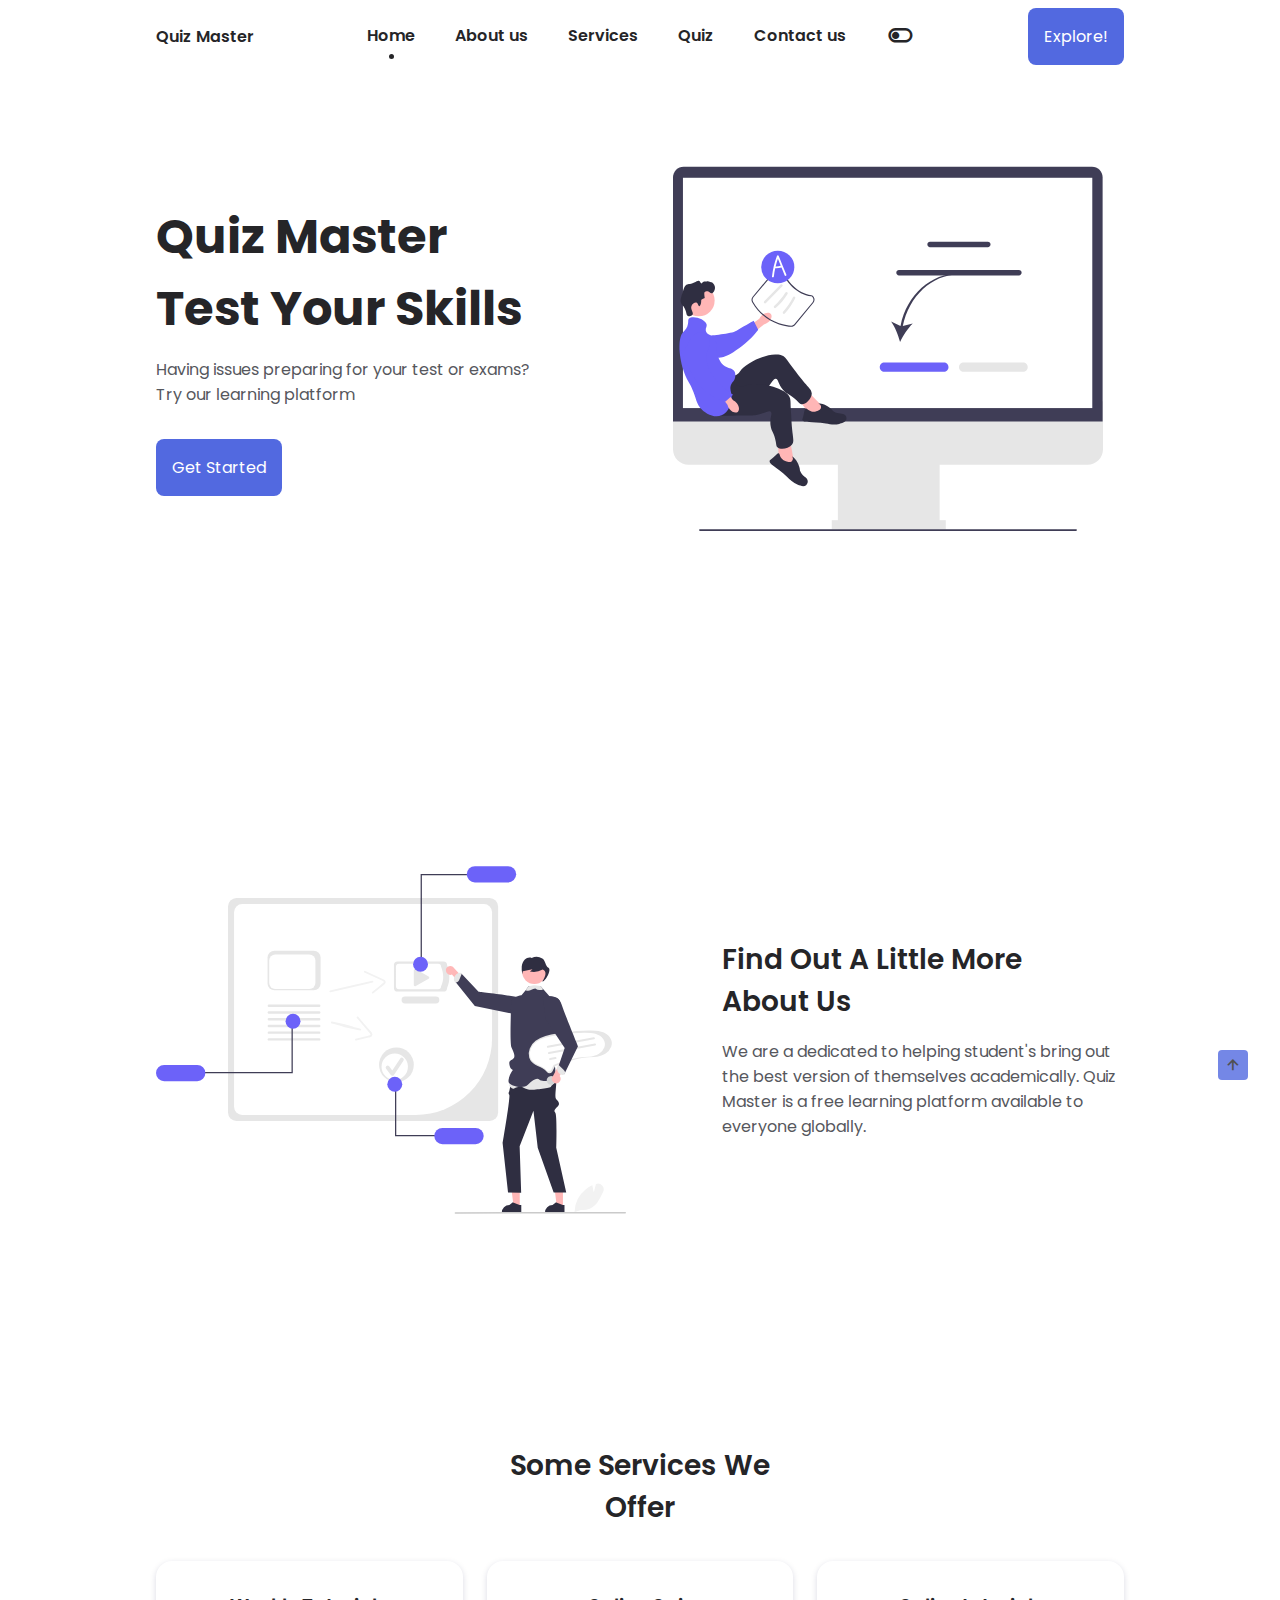
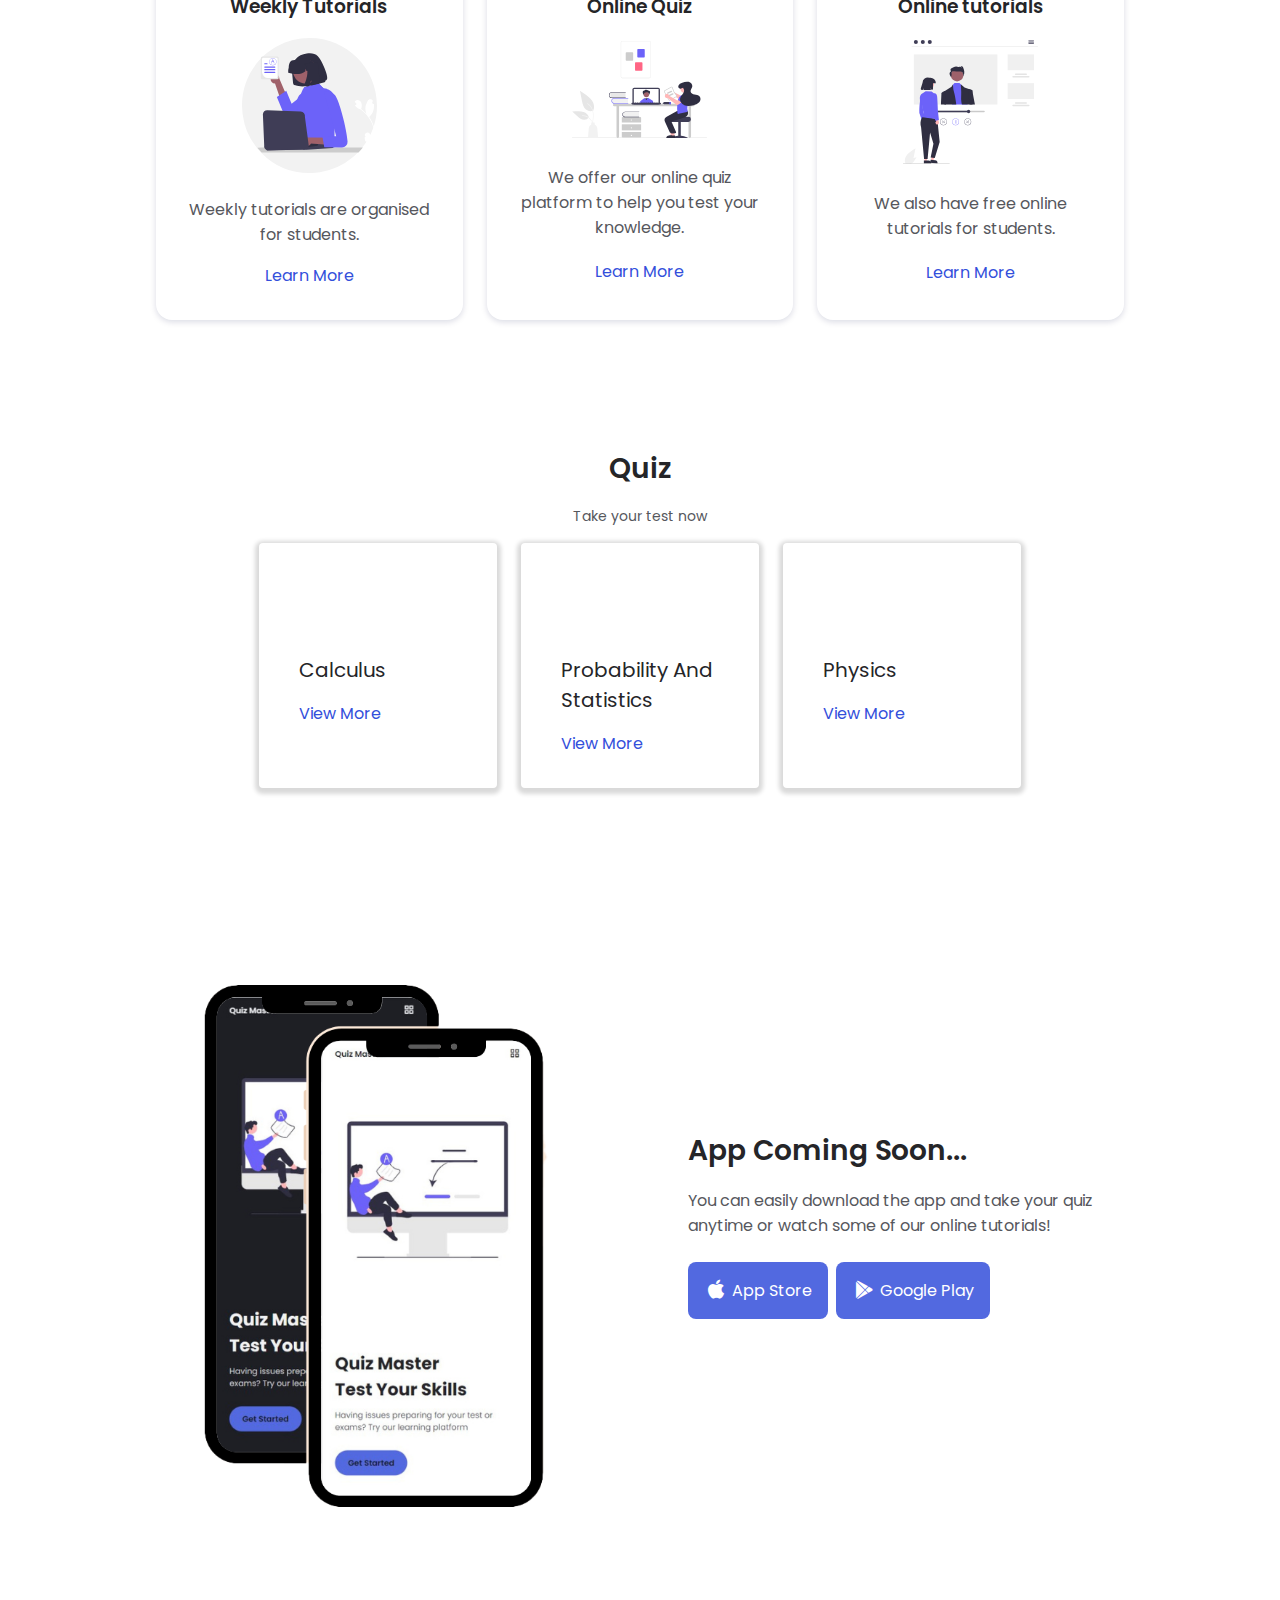
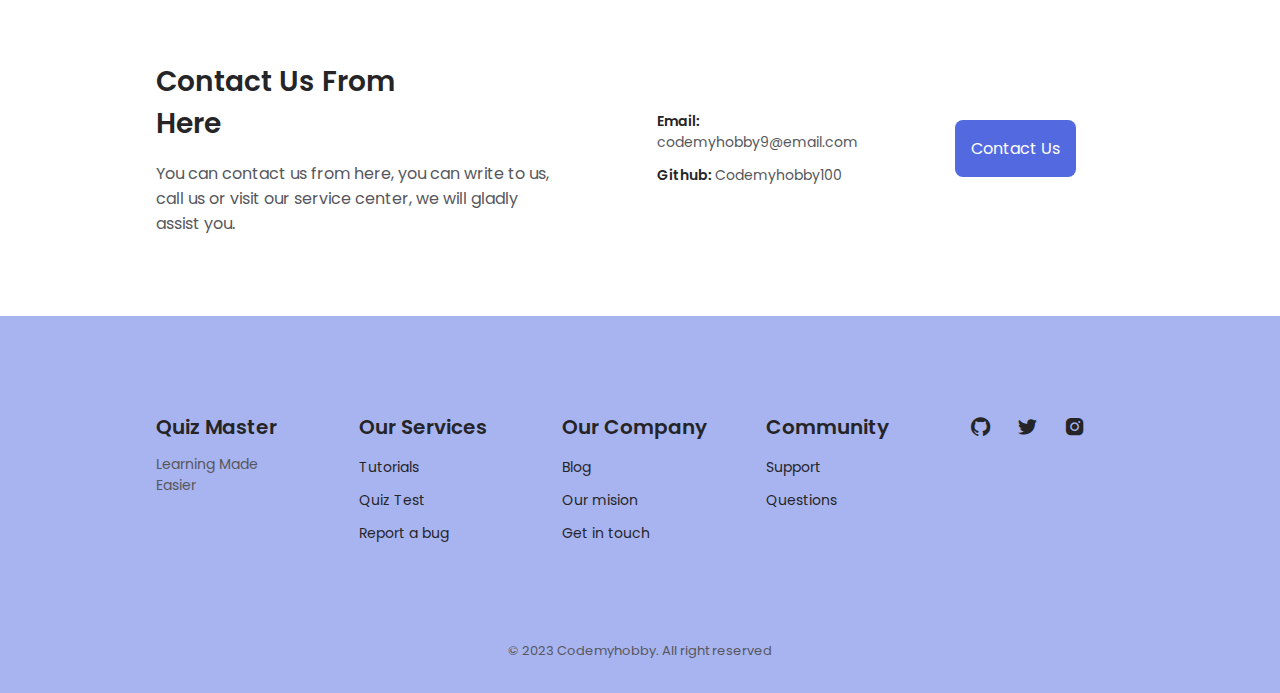
==== index.html @ e608d9fa "first commit" ====
<!DOCTYPE html>
    <html lang="en">
    <head>
        <meta charset="UTF-8">
        <meta name="viewport" content="width=device-width, initial-scale=1.0">

        <!--==================== UNICONS ====================-->
        <link rel="stylesheet" href="https://unicons.iconscout.com/release/v4.0.0/css/line.css">

        <!--=============== BOXICONS ===============-->
        <link rel="stylesheet" href="https://cdn.jsdelivr.net/npm/boxicons@latest/css/boxicons.min.css">

        <!--=============== CSS ===============-->
        <link rel="stylesheet" href="assets/css/styles.css">

        <title>Online Quiz App</title>
    </head>
    <body>
        <!--=============== HEADER ===============-->
        <header class="header" id="header">
            <nav class="nav container">
                <a href="#" class="nav__logo">Quiz Master</a>

                <div class="nav__menu" id="nav-menu">
                    <ul class="nav__list">
                        <li class="nav__item">
                            <a href="#home" class="nav__link active-link">Home</a>
                        </li>
                        <li class="nav__item">
                            <a href="#about" class="nav__link">About us</a>
                        </li>
                        <li class="nav__item">
                            <a href="#services" class="nav__link">Services</a>
                        </li>
                        <li class="nav__item">
                            <a href="#quiz" class="nav__link">Quiz</a>
                        </li>
                        <li class="nav__item">
                            <a href="#contact" class="nav__link">Contact us</a>
                        </li>

                        <i class='bx bx-toggle-left change-theme' id="theme-button"></i>
                    </ul>
                </div>

                <div class="nav__toggle" id="nav-toggle">
                    <i class='bx bx-grid-alt'></i>
                </div>

                <a href="#services" class="button button__header">Explore!</a>
            </nav>
        </header>

        <main class="main">
            <!--=============== HOME ===============-->
            <section class="home section" id="home">
                <div class="home__container container grid"> 
                    <svg class="svg__img svg__color home__img" xmlns="http://www.w3.org/2000/svg" width="596.91213" height="505.57464" viewBox="0 0 596.91213 505.57464" xmlns:xlink="http://www.w3.org/1999/xlink"><g><path d="M575.42701,413.69586H21.48512c-11.84669,0-21.48512-9.63791-21.48512-21.48512v-66.67087H596.91213v66.67087c0,11.84721-9.63791,21.48512-21.48512,21.48512Z" fill="#e6e6e6"/><rect x="228.88706" y="402.54358" width="141.262" height="100.90143" fill="#e6e6e6"/><rect x="220.3901" y="490.69956" width="158.25592" height="12.74544" fill="#e6e6e6"/><path d="M596.38107,353.68606H0V14.74418C0,6.6144,6.6144,0,14.74418,0H581.63689c8.12978,0,14.74418,6.6144,14.74418,14.74418V353.68606Z" fill="#3f3d56"/><rect x="13.8077" y="15.40073" width="568.23436" height="319.69821" fill="#fff"/></g><g><path id="uuid-25324785-d0f2-4f1c-ad19-f4bb5410ff47-145" d="M123.85295,205.94936c4.34915-3.59367,9.72872-4.26258,12.0153-1.49438,2.28658,2.7682,.6142,7.92447-3.73698,11.51883-1.71842,1.45964-3.76141,2.48653-5.95805,2.99474l-18.6198,14.99379-6.8499-8.8877,19.08307-13.83763c.91372-2.06202,2.30808-3.87516,4.06637-5.28765Z" fill="#ffb6b6"/><path d="M16.2326,239.77936c-.00944-.66307-.00322-6.44713,4.27885-10.10294,4.91893-4.1995,11.85979-2.49972,14.29424-1.90355,5.62362,1.37718,6.08483,3.78959,11.36601,6.2683,9.8805,4.63743-2.4994,2.26379,3.3798,.77675,2.03505-.51473,31.31216-2.54515,38.59979-7.03056,14.17354-8.72353,23.83086-14.01349,23.83086-14.01349l6.31321,12.62642s-9.1289,12.69357-21.97706,22.09716c-13.17929,9.64592-19.76894,14.46893-29.78342,16.33239-.8624,.16048-22.07229,3.78187-39.15515-8.98085-3.89654-2.91112-11.03588-8.24498-11.14714-16.06965Z" fill="#6c62f9"/><circle cx="35.81649" cy="185.67486" r="21.99265" fill="#ffb6b6"/><g><polygon points="208.05472 333.43009 185.4053 310.24577 173.7135 322.44168 190.58814 344.67132 207.32613 346.58567 208.05472 333.43009" fill="#ffb6b6"/><path d="M78.72568,289.95422c1.32477,.11007,5.53464,.95349,9.55849-1.26037,2.74614-1.51087,4.15455-3.75738,4.63022-4.4718,5.90139-8.86325,28.55224-22.68449,48.88084-23.53504,4.60357-.1926,7.63375,.34082,10.38795,1.77648,3.90537,2.03574,5.46449,4.95183,10.4203,11.78292,2.71086,3.73663,5.7104,7.25691,8.45393,10.96962,16.06194,21.7362,22.15102,23.44259,21.52868,30.41109-.6905,7.73164-9.02898,15.06697-14.5711,14.22018-2.26965-.34678-3.14862-1.92498-6.18099-5.1199-8.89113-9.36767-12.56963-7.63699-18.89978-14.81212-7.39056-8.37709-6.42307-15.32303-10.27892-15.59132-3.57571-.24879-5.09524,5.67668-12.72906,13.54826-3.49306,3.60187-5.98049,5.25419-13.55853,10.51141-29.51063,20.4729-29.98163,21.91164-35.9372,23.54443-2.60568,.71437-21.09954,5.78468-27.68759-2.28408-10.30952-12.6267,14.04589-50.68156,25.98276-49.68978Z" fill="#2f2e41"/><path d="M201.13025,338.66919c1.66577-.74799,3.61352-1.62258,4.24018-3.63382,.42403-1.3609,.17985-3.03892-.69661-4.19845-1.01127-1.33788-2.50808-1.51421-2.44753-1.75092,.09221-.36043,3.6317-.21954,7.51717,1.15395,.73321,.25919,4.0549,1.47292,8.28021,4.7716,3.38533,2.64291,2.92976,3.17274,5.0526,4.69665,6.51637,4.67782,12.62816,.99108,16.15421,5.37796,1.36082,1.69307,1.94121,4.09684,1.36853,6.04048-1.15007,3.90324-6.74285,5.24648-9.7995,5.93997-7.3615,1.67019-12.93347,.30673-18.75163-.67366-19.78659-3.33419-30.90389-.29752-32.39188-4.8815-.28162-.86758,.1759-.7937,1.70153-7.16035,1.50577-6.2838,1.45637-8.0095,2.7388-8.5127,1.9304-.75745,3.22657,2.68803,8.08945,3.86718,4.30931,1.04492,7.86513-.55173,8.94448-1.03639Z" fill="#2f2e41"/></g><g><polygon points="167.78776 409.27485 162.06533 377.37247 145.54248 380.8986 147.02265 408.7683 159.79754 419.75133 167.78776 409.27485" fill="#ffb6b6"/><path d="M85.1876,300.67759c1.03437,.83499,4.04422,3.89687,8.61693,4.32456,3.1207,.29189,5.5476-.77612,6.34237-1.10016,9.86016-4.02006,36.36378-2.73717,53.66232,7.97432,3.91739,2.42571,6.12517,4.56865,7.59796,7.30318,2.08836,3.87748,1.74096,7.16592,2.00574,15.60118,.14485,4.61413,.65006,9.21134,.83536,13.82403,1.08478,27.00503,5.165,31.83623,.73697,37.25285-4.91296,6.00981-15.93171,7.39707-20.04204,3.58429-1.6833-1.56144-1.52438-3.36089-2.23945-7.70732-2.09668-12.74399-6.1123-13.37756-7.3211-22.86924-1.41128-11.08171,3.28968-16.28586,.2498-18.67306-2.81902-2.21375-7.40373,1.83601-18.14054,4.06268-4.91292,1.01889-7.89899,.98932-17.12157,1.08406-35.91491,.369-37.11255,1.29501-42.95736-.69821-2.55722-.87208-20.70715-7.06164-21.62754-17.43758-1.44026-16.23716,40.08188-34.04923,49.40214-26.52558Z" fill="#2f2e41"/><path d="M159.11615,409.72161c1.79837,.31647,3.90115,.68652,5.54907-.62579,1.11506-.88797,1.85529-2.41356,1.78117-3.86518-.08551-1.6749-1.22503-2.66132-1.042-2.82318,.2787-.24646,3.12834,1.85768,5.57211,5.17601,.46116,.62619,2.52813,3.49574,4.17204,8.59791,1.3171,4.08786,.64262,4.27045,1.54344,6.72347,2.76521,7.52985,9.89266,7.91126,10.3469,13.52119,.17529,2.16508-.69427,4.48-2.25957,5.76669-3.14344,2.58393-8.52547,.55484-11.44413-.58775-7.02916-2.75176-10.87405-7.00882-15.13778-11.08716-14.50016-13.86979-25.4044-17.59987-24.06156-22.22846,.25415-.87602,.59124-.55798,5.42874-4.96936,4.77454-4.35399,5.70271-5.80966,7.04642-5.50591,2.02264,.45724,1.1604,4.03605,4.52206,7.74243,2.97899,3.28446,6.81783,3.96004,7.98309,4.16509Z" fill="#2f2e41"/></g><path d="M38.81486,189.87923c.85618-3.06269-.2192-4.1788,.87688-5.55356,.00002-.00004,.44108-.55322,4.38439-2.04605h0c-1.16344-6.75042-.29231-7.89186-.29229-7.8919,1.00399-1.31553,3.0152-1.63355,4.38439-1.46146,2.89579,.36397,3.40837,2.98166,5.26127,2.92293,2.55961-.08114,5.62956-5.20482,4.67668-9.64566-.77729-3.62247-4.12881-6.31266-4.96897-5.84585-.83301,.46284-3.83172-1.5781-4.96897-1.16917-.77665,.27927-4.43236-.09227-5.26127,.29229-.90523,.41999-3.49763,3.03482-3.74548,2.70535-1.72237-2.28946-1.6857-3.0888-2.68496-3.58223-1.77067-.87434-3.69571,.74172-7.01502,2.33834-6.82959,3.28508-8.8294,1.32549-11.984,4.0921-1.59355,1.39756-2.44808,4.06851-4.0921,9.35336-2.29915,7.39081-3.44871,11.08621-2.33834,14.61463,1.13238,3.59835,2.79995,2.81517,5.26127,7.8919,2.73983,5.65125,1.79552,8.93605,4.38439,10.23024,2.00086,1.00026,5.21638,.36365,6.43044-1.46146,2.07861-3.12477-3.29393-7.35177-1.46146-12.27629,1.12484-3.02287,4.59478-5.31493,6.72273-4.67668,2.40606,.72167,2.58325,5.03573,4.0921,4.96897,1.29207-.05716,2.18914-3.2661,2.33834-3.7998Z" fill="#2f2e41"/><path d="M22.15418,210.9243c4.50049-5.04615,22.83197,.17676,24.55258,8.18419,.7077,3.29357-1.9049,4.68425-1.16917,8.47649,1.0761,5.54667,7.16909,5.16857,11.6917,10.81483,6.42075,8.016-.19392,15.85188,7.01502,29.22926,1.54044,2.85856,2.83881,5.26787,5.55356,7.59961,6.22959,5.35068,12.02717,3.51565,15.19922,8.47649,2.37209,3.70978,1.39747,8.28224,1.16917,9.35336-.93616,4.39206-3.47342,5.46222-5.26127,9.06107-2.97456,5.98761,.39336,10.38356,.58459,17.53756,.23927,8.95093-4.51735,21.35848-14.03005,25.42946-10.68707,4.57357-23.57658-3.00132-29.81385-10.52253-3.72182-4.488-4.8022-8.62788-6.43044-13.73775-7.27695-22.83729-11.38807-20.77183-16.95297-38.87492-6.3617-20.69512-7.61233-44.94052,0-52.61267,1.00898-1.01692,3.78571-3.36736,5.55356-7.59961,2.37887-5.69507,.32374-8.55598,2.33834-10.81483Z" fill="#6c62f9"/><g><path id="uuid-91308677-eda7-42a2-9f2e-a07e84038198-146" d="M88.65331,328.39105c3.48927,4.43334,4.03014,9.82729,1.20837,12.04743-2.82177,2.22013-7.93683,.42567-11.42675-4.00971-1.41838-1.75263-2.39643-3.81945-2.85228-6.02755l-14.54698-18.97093,7.51668-5.73344,14.91146,18.50331c2.03972,.96247,3.81921,2.39954,5.18951,4.1909Z" fill="#ffb6b6"/><path d="M35.37742,230.15543c.64719-.14454,6.31083-1.31867,10.76347,2.12736,5.11484,3.95855,4.86707,11.10022,4.78019,13.60509-.20073,5.78631-2.46827,6.73006-3.81723,12.40591-2.52378,10.61887,2.28253,20.4873,4.93792,25.93939,.91914,1.88721,3.87205,7.66186,9.7501,13.88094,11.43206,12.09534,21.6324,18.45987,21.6324,18.45987l-10.95803,9.74043s-17.45493-5.3202-29.2823-15.97929c-12.13217-10.9338-30.78935-49.61903-34.65703-59.04258-.33308-.81151,4.38498,12.38209,13.39349-6.94555,2.0548-4.40857,5.81969-12.48606,13.45703-14.19157Z" fill="#6c62f9"/></g></g><g><path d="M315.83751,221.08136l-13.08365-6.1978c5.36634,7.4891,9.99038,19.18539,12.46595,28.49257,4.19148-8.66968,10.94828-19.27767,17.63647-25.61422l-13.82798,3.55737c8.52074-41.7599,40.56942-71.73938,77.2696-71.73938l.51953-1.50838c-38.33429,0-72.27996,29.56391-80.97992,73.00984Z" fill="#3f3d56"/><path d="M376.05662,284.71011h-82.66786c-3.50634,0-6.35907-2.85273-6.35907-6.35907s2.85273-6.35907,6.35907-6.35907h82.66786c3.50634,0,6.35907,2.85273,6.35907,6.35907s-2.85273,6.35907-6.35907,6.35907Z" fill="#6c62f9"/><path d="M486.05662,284.71011h-82.66786c-3.50634,0-6.35907-2.85273-6.35907-6.35907s2.85273-6.35907,6.35907-6.35907h82.66786c3.50634,0,6.35907,2.85273,6.35907,6.35907s-2.85273,6.35907-6.35907,6.35907Z" fill="#e6e6e6"/></g><g><path d="M437.11815,111.71741h-80.3571c-2.02587,0-3.67427-1.64841-3.67427-3.67428s1.64841-3.67351,3.67427-3.67351h80.3571c2.02587,0,3.67351,1.64765,3.67351,3.67351s-1.64764,3.67427-3.67351,3.67427Z" fill="#3f3d56"/><path d="M480.23862,150.91545h-166.59803c-2.02587,0-3.67427-1.64842-3.67427-3.67428s1.64841-3.67351,3.67427-3.67351h166.59803c2.02587,0,3.67351,1.64765,3.67351,3.67352,0,2.02587-1.64764,3.67427-3.67351,3.67427Z" fill="#3f3d56"/></g><path d="M36.12104,504.38463c0,.66003,.53003,1.19,1.19006,1.19H559.60108c.65997,0,1.19-.52997,1.19-1.19,0-.65997-.53003-1.19-1.19-1.19H37.3111c-.66003,0-1.19006,.53003-1.19006,1.19Z" fill="#3f3d56"/><path d="M164.36892,222.29651c-.14159,0-.28281-.00519-.42513-.01408-8.36889-.53744-37.00488-4.58938-54.10034-34.14792-1.40884-2.43368-1.13122-5.52786,.69015-7.69839l31.66012-37.72172c1.29468-1.54264,3.2947-2.43146,5.3203-2.407,1.39994,.03336,4.71466,.38696,5.35848,2.94221,3.80323,15.09655,19.8631,32.84694,39.17726,35.19982,1.95777,.23796,3.52932,1.98446,4.2039,4.67166,.52632,2.09194,.04003,4.24838-1.33471,5.9163l-25.36242,30.79799c-1.28838,1.56414-3.17906,2.46111-5.18761,2.46111Zm-16.97648-80.47167c-1.54709,0-3.05193,.69311-4.03563,1.86511l-31.65975,37.72172c-1.41292,1.68349-1.62937,4.07937-.53967,5.96226,16.71851,28.90694,44.70512,32.8677,52.88424,33.39328,1.67015,.11194,3.27395-.59971,4.3429-1.89698l25.36279-30.79799c1.06488-1.29208,1.44146-2.96149,1.03411-4.58123-.39808-1.58564-1.37326-3.34696-2.91553-3.53525-19.95242-2.42998-36.53972-20.75265-40.46564-36.33549-.31802-1.26169-2.23242-1.75465-3.91776-1.79468-.03002-.00074-.06005-.00074-.09007-.00074Z" fill="#3f3d56"/><path d="M129.02956,189.37601l22.82552-23.27322c1.5603-1.59089-.88415-4.0393-2.44639-2.44641l-22.82552,23.27322c-1.5603,1.59089,.88415,4.0393,2.44639,2.44641h0Z" fill="#e6e6e6"/><path d="M142.80616,195.93278c6.29954-5.64633,11.77383-12.18399,16.25639-19.35766,1.18327-1.89361-1.80885-3.6323-2.9874-1.7462-4.33369,6.93544-9.62593,13.19938-15.71542,18.65747-1.66149,1.48921,.79191,3.92934,2.44639,2.44639h.00004Z" fill="#e6e6e6"/><path d="M155.22261,203.78396c5.73555-6.35342,10.61777-13.4443,14.46148-21.09311,.99713-1.98424-1.9864-3.73813-2.9874-1.7462-3.7137,7.39012-8.37772,14.25303-13.92048,20.39292-1.48868,1.64906,.9506,4.10334,2.44639,2.44639h0Z" fill="#e6e6e6"/><g><ellipse cx="145.44339" cy="139.35715" rx="23.01268" ry="22.52779" fill="#6c62f9"/><path d="M157.41747,150.04337c-3.53924-8.70173-7.07853-17.40341-10.61777-26.10509-.48882-1.20182-2.02009-1.2445-2.49716,0-3.49698,9.12301-5.78219,18.64254-6.8808,28.34862-.18709,1.65324,2.40401,1.63991,2.58962,0,.42992-3.79819,1.06816-7.56798,1.88753-11.29757,2.91638,.153,5.85674-.17418,8.67112-.9533,1.45013,3.56526,2.90026,7.13048,4.35034,10.69574,.61964,1.52347,3.12576,.8572,2.49711-.6884Zm-14.93138-11.61416c.87227-3.57038,1.91798-7.09834,3.13134-10.56966l3.969,9.75819c-2.32472,.61016-4.70218,.8816-7.10034,.81147Z" fill="#fff"/></g></svg>
                    <div class="home__data">
                        <h1 class="home__title">Quiz Master <br> Test Your Skills</h1>
                        <p class="home__description">Having issues preparing for your test or exams? Try our learning platform</p>

                        <a href="#" class="button">Get Started</a>

                    </div>   
                </div>
            </section>

            <!--=============== ABOUT ===============-->
            <section class="about section container" id="about">
                <div class="about__container grid">
                    <div class="about__data">
                        <h2 class="section__title-center">Find Out A Little More <br> About Us</h2>
                        <p class="about__description">We are a dedicated to helping student's bring out the best version of themselves academically. Quiz Master is a free learning platform available to everyone globally.
                        </p>
                    </div>
                    <svg class="svg__img svg__color about__img" xmlns="http://www.w3.org/2000/svg" data-name="Layer 1" width="751.95058" height="555.86821" viewBox="0 0 751.95058 555.86821" xmlns:xlink="http://www.w3.org/1999/xlink"><path d="M757.76513,579.76307H352.82952a13.62481,13.62481,0,0,1-13.609-13.609V236.43114a13.62483,13.62483,0,0,1,13.609-13.609H757.76513a13.62481,13.62481,0,0,1,13.609,13.609V566.15406A13.62483,13.62483,0,0,1,757.76513,579.76307Z" transform="translate(-224.02471 -172.06589)" fill="#e6e6e6"/><path d="M362.0111,232.50875a13.12416,13.12416,0,0,0-13.10889,13.10938V556.975a13.12394,13.12394,0,0,0,13.10889,13.1084H639.1737a122.66,122.66,0,0,0,122.521-122.521V245.61814a13.1241,13.1241,0,0,0-13.10888-13.10937Z" transform="translate(-224.02471 -172.06589)" fill="#fff"/><path d="M683.92467,372.53977H610.5003a5.78241,5.78241,0,0,1-5.776-5.776V330.219a5.78241,5.78241,0,0,1,5.776-5.776h73.42437a5.78242,5.78242,0,0,1,5.776,5.776c4.54336,12.93234,5.18859,25.22055,0,36.5448A5.78241,5.78241,0,0,1,683.92467,372.53977Z" transform="translate(-224.02471 -172.06589)" fill="#e6e6e6"/><path d="M675.22623,369.00789H612.84469a4.91275,4.91275,0,0,1-4.9073-4.90731V333.05205a4.91273,4.91273,0,0,1,4.9073-4.9073h62.38154a4.91275,4.91275,0,0,1,4.90731,4.90729c4.21,11.05759,4.8873,21.521,0,31.04855A4.91276,4.91276,0,0,1,675.22623,369.00789Z" transform="translate(-224.02471 -172.06589)" fill="#fff"/><path d="M671.86211,391.683H622.40032a5.48765,5.48765,0,0,1-.02045-10.97528h49.48224a5.48765,5.48765,0,0,1,0,10.97528Z" transform="translate(-224.02471 -172.06589)" fill="#e6e6e6"/><path d="M638.606,336.5284a2.15329,2.15329,0,0,0-2.14577,2.14883v23.26065a2.14511,2.14511,0,0,0,3.20785,1.86378l20.53095-11.70658a2.14445,2.14445,0,0,0-.01025-3.73323l-20.52993-11.55507A2.142,2.142,0,0,0,638.606,336.5284Z" transform="translate(-224.02471 -172.06589)" fill="#e6e6e6"/><path d="M938.139,683.43018a9.16759,9.16759,0,0,0-9.78931-3.129l-.3844.11414-3.44726,13.4588c-.51648-2.00592-1.62152-6.53418-2.31818-10.96643l-.06006-.36639-.34228.15014a46.74993,46.74993,0,0,0-10.08362,6.07782A48.36117,48.36117,0,0,0,893.63061,725.188l-.006.25824-.006.16217.45643-.16217,9.79534-3.50129a29.24072,29.24072,0,0,0,23.5785-8.79242c3.95776-4.174,6.67236-9.54309,9.29681-14.738.76874-1.51343,1.55548-3.075,2.36023-4.57642A9.31906,9.31906,0,0,0,938.139,683.43018Z" transform="translate(-224.02471 -172.06589)" fill="#f2f2f2"/><path d="M687.99486,340.212a7.09755,7.09755,0,0,0,9.51667,5.28009l29.275,34.05588,3.7063-12.572-29.0235-31.15741a7.136,7.136,0,0,0-13.47449,4.39343Z" transform="translate(-224.02471 -172.06589)" fill="#ffb8b8"/><polygon points="581.955 545.239 572.267 545.239 567.658 507.87 581.957 507.87 581.955 545.239" fill="#ffb6b6"/><path d="M805.72118,714.14063l-10.344-4.20746-.2962-.12152-5.71119,4.329a12.16122,12.16122,0,0,0-12.15918,12.15918v.3949h31.23713V714.14063Z" transform="translate(-224.02471 -172.06589)" fill="#2f2e41"/><polygon points="651.067 545.239 641.379 545.239 636.77 507.87 651.069 507.87 651.067 545.239" fill="#ffb6b6"/><path d="M874.83324,714.14063l-10.344-4.20746-.2962-.12152-5.71119,4.329a12.16122,12.16122,0,0,0-12.15918,12.15918v.3949h31.23713V714.14063Z" transform="translate(-224.02471 -172.06589)" fill="#2f2e41"/><path d="M852.22649,494.15522s12.15161,12.64194,12.15161,23.02936-3.0379,24.65,0,27.7716,6.83527,6.919,2.27845,11.47583-6.83527,6.83527-3.79737,9.87317,1.51892,56.201,1.51892,56.201L880.327,693.89661H860.23388l-25.47522-71.3905-6.83527-59.23889-22.10547,56.96045,2.44068,74.28155-21.00592-.61273-8.69507-78.98517s12.911-75.134,10.63263-77.05957,0-5.81268,0-5.81268l6.0758-28.77026Z" transform="translate(-224.02471 -172.06589)" fill="#2f2e41"/><path d="M828.435,404.52228s4.1319-16.28152-14.90375-20.94961-73.44934-10.66538-73.44934-10.66538l-27.499-29.17993-9.318,13.53205,30.82721,38.30816,73.04273,15.00327Z" transform="translate(-224.02471 -172.06589)" fill="#3f3d56"/><path d="M707.79375,356.262a12.88929,12.88929,0,0,0,1.97852-3.66544l3.9436-9.69036-1.02374-.04267a10.23022,10.23022,0,0,0-12.09515,9.31562,6.66064,6.66064,0,0,0,.64428,3.621,3.94653,3.94653,0,0,0,2.89112,2.12015A4.36353,4.36353,0,0,0,707.79375,356.262Z" transform="translate(-224.02471 -172.06589)" fill="#e6e6e6"/><path d="M791.388,507.149l-2.27844,16.5163s4.55682,4.89374,6.83527,4.282,10.63263-4.17267,10.63263-4.17267,9.87316,5.39612,15.18945,6.00782,33.41681-3.0586,34.17627-4.89374,9.58679-9.01886,9.58679-9.01886l-3.511-20.95523Z" transform="translate(-224.02471 -172.06589)" fill="#e6e6e6"/><path d="M865.38341,449.36912s-1.929,15.92614-.41009,17.39193c1.519,1.45816-1.51892,10.6858-4.55682,16.76157s2.27844,6.83527,2.27844,11.39209,2.27838,21.26523,2.27838,21.26523-23.54364,1.51892-27.341-2.27844-9.87317-.75946-18.22736,7.59472-26.498,1.51892-30.29541-2.27844,2.95435-17.46786,5.23279-20.11841-2.19489.4177-4.47333-7.98205,2.19489-7.59473,5.99225-11.39209,0-10.63263-3.0379-17.46787-.75946-57.71991-.75946-69.87149,16.70837-13.6705,16.70837-13.6705l6.615-8.31625,4.86066-6.11374,9.52374-.37973.25061-.0076,9.2124-.37213,4.47333,5.21,9.87317,11.49841,11.39209,2.27841c9.11371,3.03791,6.83526,22.02472,6.83526,22.02472Z" transform="translate(-224.02471 -172.06589)" fill="#3f3d56"/><circle cx="605.27713" cy="169.02274" r="19.52246" fill="#ffb6b6"/><path d="M851.93755,334.52131c-5.36963-3.29306-4.68152-11.90341-9.85528-14.91013a18.42448,18.42448,0,0,0-17.03235-.71533c-3.644-1.559-8.00983-.31485-10.92505,2.50037s-4.49341,6.96829-4.95856,11.145a41.70474,41.70474,0,0,0,.89374,12.52578q.43423-2.47467.86865-4.94937l15.39032-3.36368q-2.04373,1.83613-4.0874,3.67228a27.9555,27.9555,0,0,0,20.43665-3.196c6.69982,3.00354,5.48553,9.749-.39588,18.701C844.55108,359.72855,858.05578,338.27351,851.93755,334.52131Z" transform="translate(-224.02471 -172.06589)" fill="#2f2e41"/><path d="M843.70812,368.73591a1.54231,1.54231,0,0,1-.13672.09872,10.2272,10.2272,0,0,1-5.32391,1.443,9.41438,9.41438,0,0,1-6.78211-2.12656c-.99493-.94174-4.95178,1.04806-7.54913,2.14932a11.45963,11.45963,0,0,1-8.52893.09873l4.86066-6.11374,8.01074-1.77616h2l8.97607,1.0167Z" transform="translate(-224.02471 -172.06589)" fill="#e6e6e6"/><path d="M974.79082,727.62678l-271.75.30731a1.19069,1.19069,0,1,1-.01239-2.38135h.01239l271.75-.30731a1.19069,1.19069,0,0,1,0,2.38135Z" transform="translate(-224.02471 -172.06589)" fill="#cacaca"/><polygon points="425.383 155.694 423.383 155.694 423.383 12.651 502.04 12.651 502.04 14.651 425.383 14.651 425.383 155.694" fill="#3f3d56"/><path d="M787.2373,172.06589h-53a13,13,0,1,0,0,26h53a13,13,0,0,0,0-26Z" transform="translate(-224.02471 -172.06589)" fill="#6c62f9"/><circle cx="423.22266" cy="156.83443" r="11.9459" fill="#6c62f9"/><path d="M503.29653,373.78815,555.70269,361.661l15.04248-3.481c1.88165-.43542,1.1-3.33228-.78247-2.89667l-52.40619,12.12717-15.04251,3.481c-1.88162.43542-1.1,3.33227.78247,2.89666Z" transform="translate(-224.02471 -172.06589)" fill="#f2f2f2"/><path d="M557.41277,342.20582l28.05487,12.90539a9.28858,9.28858,0,0,1,2.65485,1.43723c.77435.75848.21069,1.488-.42139,2.14868a63.26333,63.26333,0,0,1-5.97143,4.92874l-11.9524,9.71732c-1.50042,1.21985.61683,3.34839,2.10315,2.14l10.41016-8.46347,5.20508-4.23172c1.47467-1.19891,3.26971-2.42236,3.8623-4.33227,1.24506-4.01252-3.66839-5.60794-6.39892-6.864l-12.21747-5.62008L558.94042,339.623c-1.73962-.80023-3.28052,1.77649-1.52765,2.5828Z" transform="translate(-224.02471 -172.06589)" fill="#f2f2f2"/><path d="M944.56573,440.44939c-4.998-3.38851-11.06985-4.64753-17.00483-5.07487a182.41012,182.41012,0,0,0-20.25175.02384q-10.50974.41631-20.97673,1.521-10.45221,1.1062-20.81651,2.89876a153.8285,153.8285,0,0,0-18.33117,4.01243,49.19474,49.19474,0,0,0-15.85191,7.65491,28.07208,28.07208,0,0,0-9.31515,12.3249,22.89105,22.89105,0,0,0-.89946,14.45593,17.234,17.234,0,0,0,3.40751,6.33058,23.74387,23.74387,0,0,0,6.34844,5.02626c4.95806,2.83121,10.57553,4.53327,15.06,8.1579a21.28971,21.28971,0,0,1,3.21526,3.19683,5.83546,5.83546,0,0,0,2.58274,2.03174,5.27473,5.27473,0,0,0,5.66844-1.45932,19.189,19.189,0,0,0,2.23074-3.96636l2.36571-4.56409a6.38156,6.38156,0,0,1,.59142-1.141c.17725-.21138-.13962.00446-.0792-.05121.03327-.03062.10183-.02968.13984-.05413a3.42678,3.42678,0,0,1,.61079-.23414q3.28248-1.25142,6.59424-2.42453c8.14921-2.90438,16.39663-5.58147,24.77429-7.74963a119.87453,119.87453,0,0,1,13.09624-2.73988c5.7157-.81412,11.51805-.71959,17.25972-1.27609,6.18185-.59918,12.56047-1.85036,17.86173-5.25438a23.19286,23.19286,0,0,0,9.602-11.4928,16.08029,16.08029,0,0,0,.80092-7.11558C952.56041,448.05185,949.00964,443.46226,944.56573,440.44939Z" transform="translate(-224.02471 -172.06589)" fill="#e6e6e6"/><path d="M934.33661,443.50305c-4.51653-3.06211-10.00352-4.19985-15.3668-4.586a164.83909,164.83909,0,0,0-18.301.02155q-9.49737.3762-18.9561,1.37445-9.44539.99964-18.81132,2.61953a139.01,139.01,0,0,0-16.56538,3.62592A44.45594,44.45594,0,0,0,832.0111,453.476a25.368,25.368,0,0,0-8.41785,11.13769,20.68606,20.68606,0,0,0-.81282,13.06343,15.57387,15.57387,0,0,0,3.07928,5.72077,21.45667,21.45667,0,0,0,5.73691,4.5421c4.48046,2.55848,9.55682,4.09659,13.60934,7.37207a19.23888,19.23888,0,0,1,2.90554,2.8889,5.2734,5.2734,0,0,0,2.334,1.836,4.76662,4.76662,0,0,0,5.12242-1.31875,17.34068,17.34068,0,0,0,2.01585-3.58429l2.13783-4.12445a5.76654,5.76654,0,0,1,.53446-1.03111c.16017-.191-.12618.004-.07158-.04628.03006-.02767.092-.02682.12637-.04891a3.09664,3.09664,0,0,1,.552-.21159q2.96628-1.13087,5.959-2.191c7.36422-2.6246,14.8172-5.04381,22.38786-7.00312a108.32439,108.32439,0,0,1,11.83472-2.476c5.16512-.7357,10.40855-.65027,15.59714-1.15317,5.58637-.54146,11.35055-1.67212,16.14116-4.74824a20.95875,20.95875,0,0,0,8.67707-10.38573,14.53149,14.53149,0,0,0,.72377-6.43017C941.56119,450.37318,938.35245,446.22569,934.33661,443.50305Z" transform="translate(-224.02471 -172.06589)" fill="#fff"/><path d="M924.87679,449.03266,851.2757,462.60747a1.62841,1.62841,0,1,1-.60031-3.201l.0096-.00177,73.60108-13.5748a1.6284,1.6284,0,1,1,.59072,3.20278Z" transform="translate(-224.02471 -172.06589)" fill="#e6e6e6"/><path d="M926.68973,458.8622,853.08864,472.437a1.62841,1.62841,0,1,1-.60032-3.201l.00961-.00177,73.60108-13.5748a1.6284,1.6284,0,1,1,.59072,3.20278Z" transform="translate(-224.02471 -172.06589)" fill="#e6e6e6"/><path d="M863.47868,480.68443l-8.57714,1.58194a1.62841,1.62841,0,0,1-.59071-3.20278l8.57714-1.58195a1.62841,1.62841,0,0,1,.59071,3.20279Z" transform="translate(-224.02471 -172.06589)" fill="#e6e6e6"/><circle cx="856.0096" cy="514.74227" r="6.9213" transform="translate(-303.18954 -8.26639) rotate(-10.45006)" fill="#d1d3d4"/><path d="M476.36571,370.68839H413.4995a11.02078,11.02078,0,0,1-11.00781-11.00781V318.248a11.02079,11.02079,0,0,1,11.00781-11.00781h62.86621A11.02079,11.02079,0,0,1,487.37353,318.248v41.43262A11.02078,11.02078,0,0,1,476.36571,370.68839Z" transform="translate(-224.02471 -172.06589)" fill="#e6e6e6"/><path d="M469.45737,368.45623H414.7439a9.59156,9.59156,0,0,1-9.58027-9.58028V322.81651a9.59156,9.59156,0,0,1,9.58027-9.58028h54.71347a9.59157,9.59157,0,0,1,9.58028,9.58028V358.876A9.59157,9.59157,0,0,1,469.45737,368.45623Z" transform="translate(-224.02471 -172.06589)" fill="#fff"/><path d="M485.22051,408.01664H404.55483a1.88221,1.88221,0,0,1,0-3.76441h80.66568a1.88221,1.88221,0,0,1,0,3.76441Z" transform="translate(-224.02471 -172.06589)" fill="#e6e6e6"/><path d="M485.22051,397.26121H404.55483a1.88221,1.88221,0,0,1,0-3.76441h80.66568a1.88221,1.88221,0,0,1,0,3.76441Z" transform="translate(-224.02471 -172.06589)" fill="#e6e6e6"/><path d="M485.22051,418.77207H404.55483a1.8822,1.8822,0,1,1,0-3.7644h80.66568a1.8822,1.8822,0,1,1,0,3.7644Z" transform="translate(-224.02471 -172.06589)" fill="#e6e6e6"/><path d="M485.22051,429.52747H404.55483a1.8822,1.8822,0,1,1,0-3.7644h80.66568a1.8822,1.8822,0,1,1,0,3.7644Z" transform="translate(-224.02471 -172.06589)" fill="#e6e6e6"/><path d="M485.22051,440.2829H404.55483a1.8822,1.8822,0,1,1,0-3.7644h80.66568a1.8822,1.8822,0,1,1,0,3.7644Z" transform="translate(-224.02471 -172.06589)" fill="#e6e6e6"/><path d="M485.22051,451.03834H404.55483a1.88221,1.88221,0,0,1,0-3.76441h80.66568a1.88221,1.88221,0,0,1,0,3.76441Z" transform="translate(-224.02471 -172.06589)" fill="#e6e6e6"/><polygon points="216.83 254.306 218.83 254.306 218.83 331.349 74.173 331.349 74.173 329.349 216.83 329.349 216.83 254.306" fill="#3f3d56"/><path d="M237.02471,516.06593h53a13,13,0,0,0,0-26h-53a13,13,0,0,0,0,26Z" transform="translate(-224.02471 -172.06589)" fill="#6c62f9"/><circle cx="219.22267" cy="248.16557" r="11.94591" fill="#6c62f9"/><path d="M504.99245,423.551c17.53861,3.72754,13.07724,4.45508,30.61582,8.18259l15.10266,3.20984c1.88916.40152,2.40649-2.554.51648-2.95572-17.53864-3.72754-13.07721-4.45508-30.61585-8.18259l-15.10269-3.20981c-1.88916-.40152-2.40652,2.554-.51645,2.95569Z" transform="translate(-224.02471 -172.06589)" fill="#f2f2f2"/><path d="M545.38848,414.82871l19.96075,23.56253a9.28835,9.28835,0,0,1,1.79755,2.42542c.38074,1.01486-.4386,1.43741-1.29083,1.76864A63.25783,63.25783,0,0,1,558.36,444.525l-14.9411,3.74826c-1.87561.47052-.85767,3.29495,1.0003,2.82883l13.01325-3.26459,6.50659-1.63229c1.84344-.46247,3.98749-.81165,5.33246-2.29151,2.82568-3.109-.95142-6.6333-2.89417-8.9266L557.68481,424.726l-9.8194-11.59125c-1.23773-1.46106-3.724.22183-2.47693,1.694Z" transform="translate(-224.02471 -172.06589)" fill="#f2f2f2"/><circle cx="384.65252" cy="317.6947" r="27.78001" fill="#e6e6e6"/><circle cx="381.94477" cy="320.81375" r="21.11934" fill="#fff"/><path d="M602.18015,507.33826a3.08918,3.08918,0,0,1-2.47186-1.23633l-7.5788-10.10522a3.09006,3.09006,0,1,1,4.94232-3.71045l.00189.0025,4.95832,6.6106,12.7348-19.10193a3.0902,3.0902,0,1,1,5.14239,3.42828l-15.15759,22.73645a3.09135,3.09135,0,0,1-2.48547,1.37512C602.23746,507.33771,602.20884,507.33826,602.18015,507.33826Z" transform="translate(-224.02471 -172.06589)" fill="#e6e6e6"/><path d="M868.07543,518.37861a7.09761,7.09761,0,0,0,1.79376-10.73447l22.30573-38.978-13.08759.71116L859.42913,507.149a7.13606,7.13606,0,0,0,8.64636,11.22962Z" transform="translate(-224.02471 -172.06589)" fill="#ffb8b8"/><path d="M842.95141,381.75327s23.62439-7.59472,29.70013,10.63263,26.5008,67.59311,26.5008,67.59311l-21.944,44.8089-9.87316-10.63263,10.55194-31.13843-30.37891-45.56836Z" transform="translate(-224.02471 -172.06589)" fill="#3f3d56"/><path d="M877.96093,500.21183a12.89014,12.89014,0,0,0-2.67084-3.19632l-7.538-7.25491-.41913.935a10.23032,10.23032,0,0,0,4.16815,14.68674,6.661,6.661,0,0,0,3.60187.74393,3.9464,3.9464,0,0,0,3.04083-1.8992A4.36364,4.36364,0,0,0,877.96093,500.21183Z" transform="translate(-224.02471 -172.06589)" fill="#e6e6e6"/><polygon points="384.412 355.068 382.412 355.068 382.412 432.111 450.069 432.111 450.069 430.111 384.412 430.111 384.412 355.068" fill="#3f3d56"/><path d="M748.26657,603.82805a13.01245,13.01245,0,0,0-13-13h-53a13,13,0,0,0,0,26h53A13.01246,13.01246,0,0,0,748.26657,603.82805Z" transform="translate(-224.02471 -172.06589)" fill="#6c62f9"/><circle cx="382.01917" cy="348.92771" r="11.94589" fill="#6c62f9"/></svg>
                </div>
            </section>
            <!--=============== SERVICES ===============-->
            <section class="services section container" id="services">
                <h2 class="section__title">Some Services We <br> Offer</h2>
                <div class="services__container grid">
                    <div class="services__data">
                        <h3 class="services__subtitle">Weekly Tutorials</h3> 
                        <svg class="svg__color services__img" xmlns="http://www.w3.org/2000/svg" data-name="Layer 1" viewBox="0 0 676 676" xmlns:xlink="http://www.w3.org/1999/xlink"><path d="M938,450a337.45265,337.45265,0,0,1-17.85,108.68q-1.02008,3-2.09,5.98a338.39278,338.39278,0,0,1-53.77,96.05q-10.32,12.945-21.87,24.82-11.55,11.895-24.25,22.63a336.248,336.248,0,0,1-165.78,75.8h-.01q-11.7,1.815-23.63,2.83Q614.545,787.99,600,788A336.94,336.94,0,0,1,358.09,686.05q-3.315-3.39-6.53-6.88-8.01-8.685-15.41-17.91-4.155-5.19-8.11-10.54a336.714,336.714,0,0,1-40.24-70.98,332.25383,332.25383,0,0,1-11.7-32.84c-.24-.79-.47-1.57995-.7-2.37q-.75-2.55-1.45-5.13A338.38,338.38,0,0,1,262,450c0-186.67,151.33-338,338-338S938,263.33,938,450Z" transform="translate(-262 -112)" fill="#f2f2f2"/><path d="M405.34786,314.03191a22.02562,22.02562,0,0,0,22.026,25.603l53.95432,156.9927,34.42683-23.66L449.29637,315.7305a22.145,22.145,0,0,0-43.94851-1.69859Z" transform="translate(-262 -112)" fill="#a0616a"/><path d="M686.95533,367.15c-23.96,27.26-83.04,75.3-131.71,108.38-10.52,7.15-20.56,13.59-29.65,18.98-6.14,3.64-11.85,6.79-16.99,9.36a27.99469,27.99469,0,0,1-38.41-14.5l-33.7-81.53,11.66-7.73005,28.75-19.07,6.53-4.32,26.96,64.21,28.43-22.82,17.65-14.17,80.46-64.57,6.94-2.06,16.19,15.8,11.44995,11.18,10.77,1.87C683.89533,366.43994,685.45533,366.77,686.95533,367.15Z" transform="translate(-262 -112)" fill="#6c62f9"/><path d="M901.92,591.16222c1.67,2.12,3.4,4.23,5.13,6.35a335.12127,335.12127,0,0,1-20.06,35.52q-.825-.58492-1.65-1.17a2.12042,2.12042,0,0,1-.25-.16c-2.05-1.46-4.11005-2.9-6.16-4.36v-.01a70.003,70.003,0,0,1-2.81-17.7,5.288,5.288,0,0,0,1.23-9.86005c-.27-.47-.46-.81-.73-1.29.01-.12.03-.25.04-.37C878.23,585.62224,894.15,581.26225,901.92,591.16222Z" transform="translate(-262 -112)" fill="#fff"/><path d="M919.87,548.36223q1.8,4.95,3.28,10.01-1.02008,3-2.09,5.98-.405-1.575-.84-3.15a161.95685,161.95685,0,0,0-5.85-17.2q-2.79-6.915-6.18-13.54a170.35651,170.35651,0,0,0-51.96-60.5,45.35,45.35,0,0,1-23.43-13.78,34.85779,34.85779,0,0,1-5.57-8.26c.92-.13,1.84-.31,2.74-.5.28-.06.57-.13.85-.19l.11-.02a5.24141,5.24141,0,0,0,1.85-9.37994c-.51-.37006-1.03-.73-1.54-1.09-.78-.57-1.57-1.11-2.36-1.67a2.49231,2.49231,0,0,1-.24-.17c-.9-.64-1.8-1.26-2.69-1.91a15.19516,15.19516,0,0,1,3.49-5.96c5.59-5.77,15.57-5.63995,22.09-.94,6.53,4.7,9.81,12.93,10.23,20.95.37,6.87-1.11,13.67-3.06,20.3.49.36,1,.7,1.49,1.07a171.32688,171.32688,0,0,1,24.86,22.51c-4.35-10.32-5.93-23.78-4.8-33.05,1.29-10.56,6.42-20.59,10.62-30.58,5.03-12,22.19-12.16,27.03-.08.05.12006.1.23.14.35q-1.215,1.215-2.34,2.52a7.175,7.175,0,0,0,6.29,11.8l.15-.02a72.09554,72.09554,0,0,1,1.06,10.79,73.50777,73.50777,0,0,1-22.88,54.2c-.48.45-.95.89-1.44,1.32a170.65691,170.65691,0,0,1,12.45,20.67A172.4434,172.4434,0,0,1,919.87,548.36223Z" transform="translate(-262 -112)" fill="#fff"/><path d="M727.18537,454.54993l-3.02,207.41-243.96-7,38.96-86c-.28-2.76,17.1-22.13,17-25-.3-8.41,5.98-16.2,7-25,2.08-18.15-9.83-86.69-4.34-100.85a96.26746,96.26746,0,0,1,8.94-18.07995c3.12-4.72,6.32-7.9,9.38-9.05l9.02-21.02,8-12,62.77-18.59,6.94-2.06,16.19,15.8,11.44995,11.18,10.77,1.87c1.61.28,3.17.61,4.67.99a47.44209,47.44209,0,0,1,19.66,9.74C725.41535,392.85992,727.60536,422.9,727.18537,454.54993Z" transform="translate(-262 -112)" fill="#6c62f9"/><path d="M867.29,660.40221q-10.32,12.945-21.87,24.82l-26.38.02-141.87.16-25.54.03-16.98.02-25.26.02-19.43.02-35.89.04-21.17.03-44.58.04-21.28.03-58.97.06-37.04.04-9.94.01q-3.315-3.39-6.53-6.88-8.01-8.685-15.41-17.91l20.58-.02,14.02-.01,32.46-.04,62.64-.06,21.17-.02,8.56-.01h.03l6.72-.01,3.01-.01,7.71-.01h3.26l22.86-.02,49.31-.06,21.7-.02,20.78-.02,19.48-.02,27.95-.03,149.28-.15Z" transform="translate(-262 -112)" fill="#ccc"/><path id="bfd9c2c3-21db-4bc8-8976-94586a21de42-185" data-name="Path 9" d="M529.76568,348.972l-.05423.00519a10.92438,10.92438,0,0,1-11.88954-9.86522l-5.68685-60.69949a81.4729,81.4729,0,0,1,3.43327-32.25755,82.78683,82.78683,0,0,1,39.2298-47.5915,81.52038,81.52038,0,0,1,31.25114-9.55739c44.81954-4.27,61.19851,5.06459,88.88453,73.42136s5.69552,60.792,5.69552,60.792a10.9425,10.9425,0,0,1-.46267,4.3394,11.12143,11.12143,0,0,1-5.28534,6.39312,10.97834,10.97834,0,0,1-4.17872,1.27664C617.71622,348.697,564.251,362.87424,529.75665,348.9728Z" transform="translate(-262 -112)" fill="#2f2e41"/><path id="acce586e-6e96-4eff-b112-6c9d74172e69-186" data-name="Ellipse 1" d="M628.38742,246.52082A60.09533,60.09533,0,0,1,567.2748,339.1912a59.3953,59.3953,0,0,1-38.24149-25.1652,60.09533,60.09533,0,0,1,61.06736-92.64339,59.39528,59.39528,0,0,1,38.287,25.14046Z" transform="translate(-262 -112)" fill="#9e616a"/><path id="af1db401-16c9-4940-bbbf-8b9ef63e1952-187" data-name="Path 10" d="M493.34592,285.156a64.45,64.45,0,0,1,2.71593-25.51192c.60421-20.14719,6.44962-38.39572,31.02261-37.62977a64.479,64.479,0,0,1,24.55165-7.53375l12.14321-1.19912q.20457-.02036.40925-.0394A64.34091,64.34091,0,0,1,634.215,271.3438l.11391,1.21579-25.69113,2.51164-11.057-23.66179.54556,24.69437-13.269,1.30231-5.57605-11.93793.27223,12.45078c-19.7014,17.3515-49.57632,18.261-86.08219,8.454Z" transform="translate(-262 -112)" fill="#2f2e41"/><path id="a1e66597-148d-4736-b39c-00184f281162-188" data-name="Path 13" d="M575.525,342.75525a10.75,10.75,0,0,0,1.00164,5.83369,10.99444,10.99444,0,0,0,1.68713,2.56109,11.12123,11.12123,0,0,0,1.95644,1.744,10.906,10.906,0,0,0,7.29595,1.90363q.24116-.02487.48144-.05876t.47954-.079q.24171-.04313.4799-.09957t.47778-.12213l8.96651-2.51251,10.04915-28.01931,2.30348,24.58657,40.77284-11.35169-9.775-104.335-69.49455,6.84762,1.90583,1.83522a48.02908,48.02908,0,0,1,13.03169,22.51654,78.292,78.292,0,0,1,1.98341,26.56205,141.18475,141.18475,0,0,1-4.977,26.58842,208.08,208.08,0,0,1-7.85514,22.63256A10.97921,10.97921,0,0,0,575.525,342.75525Z" transform="translate(-262 -112)" fill="#2f2e41"/><path d="M584.79172,671.70909a8.06043,8.06043,0,0,1-3.45355-.78079l-192.51981,4.91161a8.07967,8.07967,0,0,1,1.15008-15.04471l125.95184-37.55507a8.07907,8.07907,0,0,1,4.016-.15366L714.7624,646.8327a8.07944,8.07944,0,0,1,.9262,15.53535l-128.25875,8.89657A8.09091,8.09091,0,0,1,584.79172,671.70909Z" transform="translate(-262 -112)" fill="#3f3d56"/><path d="M591.8725,658.30727a5.08458,5.08458,0,0,1-2.48316-.64626L433.0352,664.96557a5.06832,5.06832,0,0,1,1.2833-9.34574l56.60364-13.73834a5.08357,5.08357,0,0,1,2.67737.07847l145.35352-.17464a5.06856,5.06856,0,0,1,.034,9.68272l-45.60237,6.60842A5.05818,5.05818,0,0,1,591.8725,658.30727Z" transform="translate(-262 -112)" fill="#2f2e41"/><path d="M575.4148,649.97366a22.0256,22.0256,0,0,0,32.255-10.0137l165.49554,13-8-41-170.69748-1.62639a22.145,22.145,0,0,0-19.05307,39.64009Z" transform="translate(-262 -112)" fill="#a0616a"/><path d="M673.16535,382.96s25-20,55,16c20.23163,24.27795,59.25937,171.04436,62.49515,231.86245a27.98225,27.98225,0,0,1-28.58436,29.46048l-88.21089-1.53521-9.86388-55.45,69.64346.82467Z" transform="translate(-262 -112)" fill="#6c62f9"/><path d="M574.084,671.73152a22.73939,22.73939,0,0,1-8.81026-1.78381l-178.442,4.07146a22.67533,22.67533,0,0,1-13.651-24.58235l-6.63053-156.71135a22.64167,22.64167,0,0,1,23.9351-19.07363l165.66312,6.871a22.73879,22.73879,0,0,1,20.9224,26.54357L596.48026,652.835A22.77479,22.77479,0,0,1,574.084,671.73152Z" transform="translate(-262 -112)" fill="#3f3d56"/><path d="M438.58534,205.16992l-74.47-.21a7.54113,7.54113,0,0,0-7.55,7.51l-.27,98.61a7.52409,7.52409,0,0,0,7.5,7.54l41.31.12,33.17.09a7.52625,7.52625,0,0,0,7.54-7.51l.02-5.83.26-92.77A7.53481,7.53481,0,0,0,438.58534,205.16992Z" transform="translate(-262 -112)" fill="#e6e6e6"/><path d="M433.33534,211.05994l-64-.18a7.06116,7.06116,0,0,0-7.07,7.03l-.18,63.4a31.44293,31.44293,0,0,0,31.32,31.49l12.16.03,27.49.08a7.05471,7.05471,0,0,0,7.07-7.03l.01995-6.38.22-81.37A7.05467,7.05467,0,0,0,433.33534,211.05994Z" transform="translate(-262 -112)" fill="#fff"/><path d="M426.14533,254.37994h-49.9a2.995,2.995,0,1,0,0,5.99h49.9a2.995,2.995,0,0,0,0-5.99Z" transform="translate(-262 -112)" fill="#6c62f9"/><path d="M387.21534,237.96h-10.97a2.995,2.995,0,1,0,0,5.99h10.97a2.995,2.995,0,1,0,0-5.99Z" transform="translate(-262 -112)" fill="#6c62f9"/><path d="M426.14533,280.71h-49.9a2.995,2.995,0,1,0,0,5.99h49.9a2.995,2.995,0,0,0,0-5.99Z" transform="translate(-262 -112)" fill="#6c62f9"/><path d="M426.14533,267.54993h-49.9a2.99,2.99,0,1,0,0,5.98h49.9a2.99,2.99,0,0,0,0-5.98Z" transform="translate(-262 -112)" fill="#6c62f9"/><path d="M416.449,248.55039a17.71641,17.71641,0,1,1,17.7164-17.71641A17.7366,17.7366,0,0,1,416.449,248.55039Zm0-34.20164A16.48524,16.48524,0,1,0,432.93418,230.834,16.504,16.504,0,0,0,416.449,214.34875Z" transform="translate(-262 -112)" fill="#6c62f9"/><path d="M423.8894,237.69619a45.54536,45.54536,0,0,0-7.47817-17.56611.93517.93517,0,0,0-1.59461,0,48.64681,48.64681,0,0,0-6.06688,18.33571c-.14352,1.177,1.70451,1.16666,1.84676,0a45.51962,45.51962,0,0,1,1.21062-6.2,1.05464,1.05464,0,0,0,.20631-.06316,13.45936,13.45936,0,0,1,7.94981-1.29459c.02367.00353.04652-.00162.07019.00068a44.28492,44.28492,0,0,1,2.07519,7.27843C422.33387,239.35283,424.11416,238.85928,423.8894,237.69619ZM412.47185,230.001a46.74284,46.74284,0,0,1,3.22475-7.61812,44.26573,44.26573,0,0,1,3.56581,6.61182A15.57647,15.57647,0,0,0,412.47185,230.001Z" transform="translate(-262 -112)" fill="#6c62f9"/></svg>
                        <p class="services__description">Weekly tutorials are organised for students.</p>
                        <div>
                            <a href="#" class="button button-link">Learn More</a>
                        </div>
                    </div>

                    <div class="services__data">
                        <h3 class="services__subtitle">Online Quiz</h3>
                        <svg class="svg__color services__img" xmlns="http://www.w3.org/2000/svg" data-name="Layer 1" viewBox="0 0 692 499.87671" xmlns:xlink="http://www.w3.org/1999/xlink"><path d="M945,696.10473H255a1,1,0,0,1,0-2H945a1,1,0,0,1,0,2Z" transform="translate(-254 -200.06165)" fill="#ccc"/><path d="M876.70437,521.703h-406a6.5,6.5,0,1,0,0,13h11.5v155.5a6.5,6.5,0,0,0,13,0l.09878-155.5H851.20437v155.5a6.5,6.5,0,0,0,13,0V538.13036l1.89111-3.42737h10.60889a6.5,6.5,0,1,0,0-13Z" transform="translate(-254 -200.06165)" fill="#ccc"/><path d="M695.79406,525.10473H572.81224a8.992,8.992,0,0,1-8.98182-8.98182V448.41382a8.992,8.992,0,0,1,8.98182-8.98182H695.79406a8.992,8.992,0,0,1,8.98182,8.98182v67.70909A8.992,8.992,0,0,1,695.79406,525.10473Z" transform="translate(-254 -200.06165)" fill="#3f3d56"/><path d="M695.79338,446.34472H572.81292a2.07422,2.07422,0,0,0-2.06983,2.07v67.71a2.07427,2.07427,0,0,0,2.06983,2.07H695.79338a2.07427,2.07427,0,0,0,2.06983-2.07v-67.71A2.07422,2.07422,0,0,0,695.79338,446.34472Z" transform="translate(-254 -200.06165)" fill="#fff"/><path d="M644.792,494.28284s-14.72226-3.39247-22.81951,2.827,10.30559,20.3548,10.30559,20.3548Z" transform="translate(-254 -200.06165)" fill="#2f2e41"/><circle cx="381.0242" cy="273.92427" r="13.88708" fill="#a0616a"/><path d="M624.28574,454.49178a9.89807,9.89807,0,0,1,9.12642-4.85578,19.3971,19.3971,0,0,1,5.51548,1.5439l9.07827,3.54127c2.34912.91634,4.92191,2.03879,5.94127,4.34508.9461,2.14055.24023,4.61266-.47431,6.84123l-3.39653,10.5933a32.24633,32.24633,0,0,0-1.92474-6.99768,10.83489,10.83489,0,0,0-4.70439-5.36393c-2.35809-1.2097-5.13745-1.18465-7.78466-1.05725-3.74914.18043-7.82552.65742-10.48931,3.30181a10.89524,10.89524,0,0,0-2.76456,5.39929,32.50033,32.50033,0,0,0-.57974,6.11164,50.669,50.669,0,0,1-3.86936-8.29541,20.52464,20.52464,0,0,1-1.43767-6.71481,9.44392,9.44392,0,0,1,2.16458-6.387,6.19534,6.19534,0,0,1,6.23051-1.96094Z" transform="translate(-254 -200.06165)" fill="#2f2e41"/><path d="M668.183,506.3247a2.47182,2.47182,0,0,0-2.06982-1.79.85977.85977,0,0,0-.1001-.06L645.28167,492.8565a2.63677,2.63677,0,0,0-3.52833.9082l-5.66992,9.18006-8.54-8.54-.13574-.13581a2.6365,2.6365,0,0,0-3.37646-.29528l-17.03809,11.93109c-.02978,0-.06006.01-.08984.01a3.63267,3.63267,0,0,0-3.03028,3.39l-.43994,8.89h68.04Z" transform="translate(-254 -200.06165)" fill="#6c62f9"/><path d="M706.1577,516.81382H693.03042a1.38183,1.38183,0,0,0-1.38182-1.38182h-4.14545a1.38184,1.38184,0,0,0-1.38182,1.38182h-4.14545a1.38184,1.38184,0,0,0-1.38182-1.38182H676.4486a1.38183,1.38183,0,0,0-1.38181,1.38182h-4.14546a1.38183,1.38183,0,0,0-1.38182-1.38182h-4.14545a1.38184,1.38184,0,0,0-1.38182,1.38182h-4.14545A1.38184,1.38184,0,0,0,658.485,515.432h-4.14546a1.38183,1.38183,0,0,0-1.38181,1.38182h-4.14546a1.38183,1.38183,0,0,0-1.38182-1.38182H643.285a1.38183,1.38183,0,0,0-1.38182,1.38182H637.7577a1.38184,1.38184,0,0,0-1.38182-1.38182h-4.14546a1.38184,1.38184,0,0,0-1.38182,1.38182h-4.14545a1.38183,1.38183,0,0,0-1.38182-1.38182h-4.14545a1.38183,1.38183,0,0,0-1.38182,1.38182H615.6486a1.38183,1.38183,0,0,0-1.38181-1.38182h-4.14546a1.38184,1.38184,0,0,0-1.38182,1.38182h-4.14545a1.38184,1.38184,0,0,0-1.38182-1.38182h-4.14545a1.38183,1.38183,0,0,0-1.38182,1.38182h-4.14546a1.38183,1.38183,0,0,0-1.38181-1.38182h-4.14546a1.38184,1.38184,0,0,0-1.38182,1.38182H582.485a1.38184,1.38184,0,0,0-1.38182-1.38182H576.9577a1.38183,1.38183,0,0,0-1.38182,1.38182H562.4486a4.14546,4.14546,0,0,0,0,8.29091H706.1577a4.14545,4.14545,0,0,0,0-8.29091Z" transform="translate(-254 -200.06165)" fill="#3f3d56"/><path d="M541.07906,492.73994v27.52572H472.11681a13.77119,13.77119,0,1,1,0-27.52572Z" transform="translate(-254 -200.06165)" fill="#f2f2f2"/><path d="M542.773,520.05392a1.05909,1.05909,0,0,1-1.05868,1.05868h-70.8258a14.50393,14.50393,0,1,1,0-29.00787h70.8258a1.05868,1.05868,0,0,1,0,2.11736h-70.8258a12.38658,12.38658,0,0,0,0,24.77315h70.8258A1.0591,1.0591,0,0,1,542.773,520.05392Z" transform="translate(-254 -200.06165)" fill="#6c62f9"/><path d="M541.07906,499.092H466.97135a.21174.21174,0,1,1,0-.42347h74.10771a.21174.21174,0,0,1,0,.42347Z" transform="translate(-254 -200.06165)" fill="#ccc"/><path d="M541.07906,504.1737H466.97135a.21174.21174,0,1,1,0-.42347h74.10771a.21174.21174,0,0,1,0,.42347Z" transform="translate(-254 -200.06165)" fill="#ccc"/><path d="M541.07906,509.25537H466.97135a.21174.21174,0,1,1,0-.42347h74.10771a.21174.21174,0,0,1,0,.42347Z" transform="translate(-254 -200.06165)" fill="#ccc"/><path d="M541.07906,514.337H466.97135a.21174.21174,0,1,1,0-.42347h74.10771a.21174.21174,0,0,1,0,.42347Z" transform="translate(-254 -200.06165)" fill="#ccc"/><path d="M528.07906,463.73994v27.52572H459.11681a13.77119,13.77119,0,1,1,0-27.52572Z" transform="translate(-254 -200.06165)" fill="#f2f2f2"/><path d="M529.773,491.05392a1.05909,1.05909,0,0,1-1.05868,1.05868h-70.8258a14.50393,14.50393,0,1,1,0-29.00787h70.8258a1.05868,1.05868,0,0,1,0,2.11736h-70.8258a12.38658,12.38658,0,0,0,0,24.77315h70.8258A1.0591,1.0591,0,0,1,529.773,491.05392Z" transform="translate(-254 -200.06165)" fill="#3f3d56"/><path d="M528.07906,470.092H453.97135a.21174.21174,0,1,1,0-.42347h74.10771a.21174.21174,0,0,1,0,.42347Z" transform="translate(-254 -200.06165)" fill="#ccc"/><path d="M528.07906,475.1737H453.97135a.21174.21174,0,1,1,0-.42347h74.10771a.21174.21174,0,0,1,0,.42347Z" transform="translate(-254 -200.06165)" fill="#ccc"/><path d="M528.07906,480.25537H453.97135a.21174.21174,0,1,1,0-.42347h74.10771a.21174.21174,0,0,1,0,.42347Z" transform="translate(-254 -200.06165)" fill="#ccc"/><path d="M528.07906,485.337H453.97135a.21174.21174,0,1,1,0-.42347h74.10771a.21174.21174,0,0,1,0,.42347Z" transform="translate(-254 -200.06165)" fill="#ccc"/><path d="M608.30315,618.10473v-24a4.00008,4.00008,0,0,0-4-4h-91a4.00008,4.00008,0,0,0-4,4v24Z" transform="translate(-254 -200.06165)" fill="#ccc"/><rect x="255.30315" y="427.04308" width="99" height="31" fill="#ccc"/><path d="M509.30315,667.10473v24a4.00008,4.00008,0,0,0,4,4h91a4.00008,4.00008,0,0,0,4-4v-24Z" transform="translate(-254 -200.06165)" fill="#ccc"/><circle cx="304.30315" cy="405.04308" r="3" fill="#fff"/><circle cx="304.30315" cy="445.04308" r="3" fill="#fff"/><circle cx="304.46392" cy="484.19608" r="3" fill="#fff"/><path d="M597.07906,562.73994v27.52572H528.11681a13.77119,13.77119,0,1,1,0-27.52572Z" transform="translate(-254 -200.06165)" fill="#f2f2f2"/><path d="M598.773,590.05392a1.05909,1.05909,0,0,1-1.05868,1.05868h-70.8258a14.50394,14.50394,0,1,1,0-29.00787h70.8258a1.05868,1.05868,0,0,1,0,2.11736h-70.8258a12.38658,12.38658,0,0,0,0,24.77315h70.8258A1.0591,1.0591,0,0,1,598.773,590.05392Z" transform="translate(-254 -200.06165)" fill="#3f3d56"/><path d="M597.07906,569.092H522.97135a.21174.21174,0,1,1,0-.42347h74.10771a.21174.21174,0,0,1,0,.42347Z" transform="translate(-254 -200.06165)" fill="#ccc"/><path d="M597.07906,574.1737H522.97135a.21174.21174,0,1,1,0-.42347h74.10771a.21174.21174,0,0,1,0,.42347Z" transform="translate(-254 -200.06165)" fill="#ccc"/><path d="M597.07906,579.25537H522.97135a.21174.21174,0,1,1,0-.42347h74.10771a.21174.21174,0,0,1,0,.42347Z" transform="translate(-254 -200.06165)" fill="#ccc"/><path d="M597.07906,584.337H522.97135a.21174.21174,0,1,1,0-.42347h74.10771a.21174.21174,0,0,1,0,.42347Z" transform="translate(-254 -200.06165)" fill="#ccc"/><path d="M504.11035,383.08308v-175.5a7.53,7.53,0,0,1,7.52143-7.52143H650.36035a7.53005,7.53005,0,0,1,7.52143,7.52143v175.5a7.53,7.53,0,0,1-7.52143,7.52142H511.63178A7.53,7.53,0,0,1,504.11035,383.08308Zm7.52143-181.35a5.85656,5.85656,0,0,0-5.85,5.85v175.5a5.85657,5.85657,0,0,0,5.85,5.85H650.36035a5.85658,5.85658,0,0,0,5.85-5.85v-175.5a5.85657,5.85657,0,0,0-5.85-5.85Z" transform="translate(-254 -200.06165)" fill="#e6e6e6"/><path d="M588.77549,280.65936V244.62367a3.7649,3.7649,0,0,1,3.76072-3.76072h30.537a3.7649,3.7649,0,0,1,3.76072,3.76072v36.03569a3.76489,3.76489,0,0,1-3.76072,3.76071h-30.537A3.76489,3.76489,0,0,1,588.77549,280.65936Z" transform="translate(-254 -200.06165)" fill="#6c62f9"/><path d="M529.43978,297.37364V261.338a3.76489,3.76489,0,0,1,3.76071-3.76071h30.537a3.76489,3.76489,0,0,1,3.76071,3.76071v36.03569a3.7649,3.7649,0,0,1-3.76071,3.76072h-30.537A3.7649,3.7649,0,0,1,529.43978,297.37364Z" transform="translate(-254 -200.06165)" fill="#ccc"/><path d="M577.07549,348.35221V312.31652a3.7649,3.7649,0,0,1,3.76072-3.76071h30.537a3.7649,3.7649,0,0,1,3.76072,3.76071v36.03569a3.7649,3.7649,0,0,1-3.76072,3.76072h-30.537A3.7649,3.7649,0,0,1,577.07549,348.35221Z" transform="translate(-254 -200.06165)" fill="#ff6584"/><path d="M759.56292,513.10473H728.143a1.94143,1.94143,0,0,0-.85986.2l-7.93018,3.97a1.44516,1.44516,0,0,0,0,2.66l7.93018,3.97a1.94143,1.94143,0,0,0,.85986.2h31.41993a1.64908,1.64908,0,0,0,1.74023-1.53v-7.93994A1.64908,1.64908,0,0,0,759.56292,513.10473Z" transform="translate(-254 -200.06165)" fill="#3f3d56"/><path d="M761.30315,514.63476v7.93994a1.64908,1.64908,0,0,1-1.74023,1.53h-6.25977v-11h6.25977A1.64908,1.64908,0,0,1,761.30315,514.63476Z" transform="translate(-254 -200.06165)" fill="#6c62f9"/><path d="M759.3265,453.70453a11.00278,11.00278,0,0,1,14.8905,6.9146,10.58813,10.58813,0,0,1,.32019,1.435l43.93794,21.78816,10.16835-6.73853,12.65178,14.56532L825.76934,504.2789a11.1485,11.1485,0,0,1-13.30125.513l-44.57918-30.82819a10.51075,10.51075,0,0,1-1.01489.3701,11.00314,11.00314,0,0,1-14.01048-8.56076,10.70772,10.70772,0,0,1-.16253-1.33951A11.036,11.036,0,0,1,759.3265,453.70453Z" transform="translate(-254 -200.06165)" fill="#ffb8b8"/><path d="M850.84106,587.8533H802.83129c0,1.38-49.48,2.5-49.48,2.5a12.85953,12.85953,0,0,0-2.10986,2,12.41025,12.41025,0,0,0-2.90039,8v2a12.5046,12.5046,0,0,0,12.5,12.5h90a12.51088,12.51088,0,0,0,12.5-12.5v-2A12.51735,12.51735,0,0,0,850.84106,587.8533Z" transform="translate(-254 -200.06165)" fill="#3f3d56"/><rect x="798.6175" y="614.35671" width="13" height="84" transform="translate(1356.235 1112.65178) rotate(-180)" fill="#3f3d56"/><path d="M761.6175,697.9c0,1.40463,19.69947.54331,44,.54331s44,.86132,44-.54331-19.69947-12.54331-44-12.54331S761.6175,696.49539,761.6175,697.9Z" transform="translate(-254 -200.06165)" fill="#3f3d56"/><polygon points="519.353 487.993 507.094 487.992 501.261 456.195 519.355 456.196 519.353 487.993" fill="#ffb8b8"/><path d="M776.47983,699.93835l-39.53052-.00146v-.5a15.38605,15.38605,0,0,1,15.38647-15.38623h.001l24.1438.001Z" transform="translate(-254 -200.06165)" fill="#2f2e41"/><path d="M755.01663,668.33665,730.57571,613.529a20.086,20.086,0,0,1,8.8186-25.78418l53.01343-28.42773,24.19116-2.05762,22.3147-2.02832.16089.27246c.20581.34766,5.00366,8.63477,1.7605,17.72168-2.46,6.89258-8.85889,12.27637-19.0188,16.00195-23.71436,8.69532-51.10913,16.127-61.78638,18.918a3.45079,3.45079,0,0,0-2.21118,1.75977,3.49812,3.49812,0,0,0-.19629,2.79883l22.70654,51.01464a4.49992,4.49992,0,0,1-3.80932,6.0293L759.553,670.98313q-.21606.02051-.43017.02051A4.49688,4.49688,0,0,1,755.01663,668.33665Z" transform="translate(-254 -200.06165)" fill="#2f2e41"/><polygon points="525.353 487.993 513.094 487.992 507.261 456.195 525.355 456.196 525.353 487.993" fill="#ffb8b8"/><path d="M782.47983,699.93835l-39.53052-.00146v-.5a15.38605,15.38605,0,0,1,15.38647-15.38623h.001l24.1438.001Z" transform="translate(-254 -200.06165)" fill="#2f2e41"/><path d="M762.01663,671.33665,737.57571,616.529a20.086,20.086,0,0,1,8.8186-25.78418l53.01343-28.42773,24.19116-2.05762,22.3147-2.02832.16089.27246c.20581.34766,5.00366,8.63477,1.7605,17.72168-2.46,6.89258-8.85889,12.27637-19.0188,16.00195-23.71436,8.69532-51.10913,16.127-61.78638,18.918a3.45079,3.45079,0,0,0-2.21118,1.75977,3.49812,3.49812,0,0,0-.19629,2.79883l22.70654,51.01464a4.49992,4.49992,0,0,1-3.80932,6.0293L766.553,673.98313q-.21606.02051-.43017.02051A4.49688,4.49688,0,0,1,762.01663,671.33665Z" transform="translate(-254 -200.06165)" fill="#2f2e41"/><path d="M749.83452,503.90591a167.50633,167.50633,0,0,1-24.0754-44.93173,4.30258,4.30258,0,0,1,2.03179-5.17938l35.14526-18.83159a4.2466,4.2466,0,0,1,3.72553-.15123,4.31914,4.31914,0,0,1,2.46131,2.884,102.32846,102.32846,0,0,0,22.44563,41.89073,4.31809,4.31809,0,0,1,1.03824,3.64654,4.24658,4.24658,0,0,1-2.1894,3.01811L755.27223,505.083A4.30258,4.30258,0,0,1,749.83452,503.90591Z" transform="translate(-254 -200.06165)" fill="#ccc"/><path d="M752.23284,502.10375a1.29853,1.29853,0,0,0,1.62207.335l35.14551-18.832a1.24591,1.24591,0,0,0,.65258-.897,1.31807,1.31807,0,0,0-.325-1.12793,105.34018,105.34018,0,0,1-23.10693-43.125,1.31863,1.31863,0,0,0-.75806-.895,1.24691,1.24691,0,0,0-1.11035.0459L729.20793,456.4392a1.29831,1.29831,0,0,0-.61962,1.53711,164.50711,164.50711,0,0,0,23.64453,44.12744Z" transform="translate(-254 -200.06165)" fill="#fff"/><path d="M866.59251,498.88255l-27.52466,10.45937-6.72-18.66664a11.16823,11.16823,0,0,1,5.002-13.4995l0,0a11.16823,11.16823,0,0,1,14.26249,2.78445Z" transform="translate(-254 -200.06165)" fill="#6c62f9"/><path d="M796.58273,572.84256a4.99862,4.99862,0,0,1-2.0835-3.54883c-3.52539-32.90967-1.06982-58.66406,7.50586-78.73486a24.99166,24.99166,0,0,1,16.5669-14.17969l22.24951-1.12305.11523.05567A26.00516,26.00516,0,0,1,855.156,502.90018c-7.15625,18.86328-13.14844,38.50293-8.57861,54.34619a5.12194,5.12194,0,0,1-.48389,3.9834,4.88411,4.88411,0,0,1-3.11572,2.30908L800.59933,573.6199a4.96422,4.96422,0,0,1-4.0166-.77734Z" transform="translate(-254 -200.06165)" fill="#6c62f9"/><circle cx="579.39612" cy="242.32319" r="24.56103" fill="#ffb8b8"/><path d="M765.24342,461.83787l-19.1416,8.44957a3.00328,3.00328,0,0,1-3.956-1.533l-.47343-1.07251a3.00328,3.00328,0,0,1,1.533-3.956l19.1416-8.44957a3.00328,3.00328,0,0,1,3.956,1.533l.47343,1.07251A3.00328,3.00328,0,0,1,765.24342,461.83787Z" transform="translate(-254 -200.06165)" fill="#ccc"/><path d="M772.24342,474.83787l-19.1416,8.44957a3.00328,3.00328,0,0,1-3.956-1.533l-.47343-1.07251a3.00328,3.00328,0,0,1,1.533-3.956l19.1416-8.44957a3.00328,3.00328,0,0,1,3.956,1.533l.47343,1.07251A3.00328,3.00328,0,0,1,772.24342,474.83787Z" transform="translate(-254 -200.06165)" fill="#ccc"/><path d="M787.00509,525.615l-42.67431-33.666a10.51709,10.51709,0,0,1-1.03614.30566,11.02708,11.02708,0,0,1-8.81787-1.69141,10.9127,10.9127,0,0,1-4.62646-7.73339,11.02293,11.02293,0,0,1,7.209-11.63819,11.00361,11.00361,0,0,1,14.42627,7.8374,10.5714,10.5714,0,0,1,.229,1.45215L794.196,504.98856l10.57178-6.08643,11.71093,15.332-16.41406,11.69922a10.94192,10.94192,0,0,1-13.05957-.31836Z" transform="translate(-254 -200.06165)" fill="#ffb8b8"/><path d="M821.686,519.00884l-24.34869-16.55738,11.44288-16.20686a11.16823,11.16823,0,0,1,13.92862-3.64l0,0a11.16822,11.16822,0,0,1,5.89441,13.2826Z" transform="translate(-254 -200.06165)" fill="#6c62f9"/><path d="M824.39127,438.72667c-6.31271,4.32051-14.60145,8.76174-21.04891,4.16075-4.23352-3.02109-5.56737-8.61545-3.8506-13.52486,3.08726-8.82857,11.56943-12.71531,19.68052-15.69459,10.54441-3.87305,22.02573-6.95424,32.91112-4.18055s20.5056,13.31292,18.54058,24.37293c-1.58022,8.89423-9.97,16.29492-8.779,25.24958,1.19867,9.01215,11.33379,13.75589,20.28149,15.36658s18.96039,2.12822,25.39074,8.5552c8.2031,8.1988,6.15465,22.85325-1.56414,31.50955s-19.36683,12.58011-30.6538,15.24757c-14.95454,3.53422-31.12905,5.39161-45.33209-.47378s-25.25565-21.65433-21.14126-36.45976c1.73791-6.2538,5.83191-11.5391,9.78854-16.68451s7.9631-10.526,9.47238-16.83888c1.25772-5.26073.32682-11.36869-3.16182-15.31484a4.437,4.437,0,0,1-.59439-5.18643Z" transform="translate(-254 -200.06165)" fill="#2f2e41"/><path d="M363.07219,558.06009a39.063,39.063,0,0,1-37.72112-6.64474c-13.212-11.08918-17.35436-29.35854-20.72485-46.275q-4.98462-25.01781-9.96925-50.0356l20.87166,14.37144c15.00965,10.33508,30.35744,21.00126,40.75007,35.97112s14.929,35.40506,6.57885,51.60315" transform="translate(-254 -200.06165)" fill="#e6e6e6"/><path d="M361.28809,618.6386c2.11249-15.38745,4.28468-30.97255,2.80288-46.52494-1.316-13.81219-5.52988-27.30283-14.10882-38.36423A63.8196,63.8196,0,0,0,333.60831,518.912c-1.6374-1.03351-3.14442,1.5614-1.51416,2.59042A60.67179,60.67179,0,0,1,356.093,550.4588c5.22488,13.28947,6.06392,27.77612,5.16355,41.89337-.54449,8.53723-1.69847,17.01851-2.86134,25.48891a1.5543,1.5543,0,0,0,1.04766,1.84518,1.50916,1.50916,0,0,0,1.84518-1.04766Z" transform="translate(-254 -200.06165)" fill="#f2f2f2"/><path d="M340.941,591.41008a28.75526,28.75526,0,0,1-25.05474,12.93133c-12.68314-.60208-23.25684-9.45412-32.77515-17.85807l-28.15329-24.85721,18.63281-.8917c13.39961-.64126,27.14492-1.23941,39.90759,2.89278s24.53307,14.0769,26.8668,27.2873" transform="translate(-254 -200.06165)" fill="#e6e6e6"/><path d="M367.25813,627.48412c-10.16773-17.99115-21.96141-37.98627-43.03473-44.377a48.02218,48.02218,0,0,0-18.10109-1.869c-1.9218.16571-1.44191,3.12811.4764,2.9627a44.61381,44.61381,0,0,1,28.88649,7.64231c8.1449,5.544,14.48659,13.25166,19.85414,21.42526,3.28779,5.00657,6.23278,10.22555,9.17833,15.43753.94134,1.66563,3.69279.46329,2.74046-1.22181Z" transform="translate(-254 -200.06165)" fill="#f2f2f2"/><path d="M383.54973,646.42114A21.77376,21.77376,0,0,0,370.207,628.18432v-10.401H352.76213v10.72876a21.76258,21.76258,0,0,0-12.61621,17.90906l-4.102,47.68359h51.60791Z" transform="translate(-254 -200.06165)" fill="#f2f2f2"/></svg>
                        <p class="services__description">We offer our online quiz platform to help you test your knowledge.</p>
                        <div>
                            <a href="#" class="button button-link">Learn More</a>
                        </div>
                    </div>

                    <div class="services__data">
                        <h3 class="services__subtitle">Online tutorials</h3>
                        <svg class="svg__color services__img" xmlns="http://www.w3.org/2000/svg" data-name="Layer 1" viewBox="0 0 618.5 567.88189" xmlns:xlink="http://www.w3.org/1999/xlink"><path d="M333.94482,671.57974c-10.14013,6.98242-20.50927,14.18854-27.53076,24.30218-7.021,10.11371-10.08594,23.91974-4.44433,34.86322l-.14551.68207a26.3915,26.3915,0,0,0,25.48486-4.48913c8.92578-7.49189,11.72461-19.83472,14.00147-31.26349l6.73535-33.8042Z" transform="translate(-290.75 -166.05906)" fill="#f0f0f0"/><path d="M343.71141,705.66908c-6.76417,1.49654-13.695,3.06129-19.4952,6.85012-5.7999,3.789-10.31778,10.3399-9.6903,17.23941l-.22011.32489a14.85042,14.85042,0,0,0,14.23834,3.04866c6.23868-2.019,10.30836-7.86324,13.91256-13.34122l10.661-16.20269Z" transform="translate(-290.75 -166.05906)" fill="#f0f0f0"/><path d="M908.41175,196.23614H330.856a.83826.83826,0,0,1,0-1.67651H908.41175a.83826.83826,0,0,1,0,1.67651Z" transform="translate(-290.75 -166.05906)" fill="#cacaca"/><circle cx="58.97324" cy="9.22077" r="9.22077" fill="#3f3d56"/><circle cx="90.82683" cy="9.22077" r="9.22077" fill="#3f3d56"/><circle cx="122.68041" cy="9.22077" r="9.22077" fill="#3f3d56"/><path d="M889.32666,171.69911H866.69385a1.6765,1.6765,0,1,1,0-3.353h22.63281a1.6765,1.6765,0,0,1,0,3.353Z" transform="translate(-290.75 -166.05906)" fill="#3f3d56"/><path d="M889.32666,177.986H866.69385a1.6765,1.6765,0,1,1,0-3.353h22.63281a1.6765,1.6765,0,0,1,0,3.353Z" transform="translate(-290.75 -166.05906)" fill="#3f3d56"/><path d="M889.32666,184.27289H866.69385a1.6765,1.6765,0,1,1,0-3.353h22.63281a1.67651,1.67651,0,0,1,0,3.353Z" transform="translate(-290.75 -166.05906)" fill="#3f3d56"/><rect x="49.52146" y="66.12292" width="383.08126" height="229.68111" fill="#f0f0f0"/><rect x="479.54484" y="66.12292" width="120.70832" height="72.37217" fill="#f0f0f0"/><path d="M866.92116,337.80175H795.1a3.38288,3.38288,0,0,1,0-6.76576h71.82119a3.38288,3.38288,0,0,1,0,6.76576Z" transform="translate(-290.75 -166.05906)" fill="#e4e4e4"/><path d="M855.34129,326.22189H806.67984a3.38288,3.38288,0,0,1,0-6.76576h48.66145a3.38288,3.38288,0,0,1,0,6.76576Z" transform="translate(-290.75 -166.05906)" fill="#e4e4e4"/><rect x="479.54484" y="197.72852" width="120.70832" height="72.37217" fill="#f0f0f0"/><path d="M866.92116,469.40735H795.1a3.38288,3.38288,0,0,1,0-6.76576h71.82119a3.38288,3.38288,0,0,1,0,6.76576Z" transform="translate(-290.75 -166.05906)" fill="#e4e4e4"/><path d="M855.34129,457.82749H806.67984a3.38288,3.38288,0,0,1,0-6.76577h48.66145a3.38289,3.38289,0,0,1,0,6.76577Z" transform="translate(-290.75 -166.05906)" fill="#e4e4e4"/><circle cx="247.71892" cy="161.09572" r="28.58657" fill="#9e616a"/><polygon points="295.884 295.804 224.205 295.804 228.228 205.164 228.723 204.644 235.84 197.133 258.473 197.133 266.872 205.264 267.534 205.91 285.406 223.035 295.884 295.804" fill="#6c62f9"/><path d="M534.79631,461.86308h-54.4782c-.36019-34.68688-.64547-60.85709-.64547-60.85709l2.78325-1.69328.01679-.00839,30.554-18.55053,6.413-10.41947.03356.36883,1.88607,21.96222S531.61071,425.78473,534.79631,461.86308Z" transform="translate(-290.75 -166.05906)" fill="#2f2e41"/><path d="M608.92311,461.86308h-48.4762c-2.59047-11.75231-3.93994-22.943-3.353-32.27271,2.3805-38.1153-3.10989-59.25605-.72938-59.25605l1.25738.98913,14.95428,11.811,19.69075,7.21734,13.66334,5.01273,2.38051.87181v1.14841C608.31938,403.15192,608.37791,429.934,608.92311,461.86308Z" transform="translate(-290.75 -166.05906)" fill="#2f2e41"/><path d="M511.4244,336.09854s2.42881-4.26539,1.86415-18.51458,21.13347-6.19,39.26452-7.54932,14.293,23.78939,14.293,23.78939,1.308-1.495,4.10855-13.63245-3.55814-24.233-3.55814-24.233c-1.87272-12.75424-11.96538-8.6665-11.96538-8.6665,4.8605,1.89215,3.927,5.938,3.927,5.938-4.11425-7.21338-14.2069-3.12564-14.2069-3.12564-13.4607-8.44691-27.103,2.67661-27.103,2.67661-16.26119,3.69055-6.72462,16.62239-6.72462,16.62239C494.97023,317.66771,511.4244,336.09854,511.4244,336.09854Z" transform="translate(-290.75 -166.05906)" fill="#2f2e41"/><path d="M464.53416,461.86308c1.39122-27.82159,2.45582-49.64966,2.03669-51.33456-1.17347-4.68585,15.382-11.03142,15.885-11.21581l.00819-.00839h.0086l3.16022,1.70167,2.31338,60.85709Z" transform="translate(-290.75 -166.05906)" fill="#2f2e41"/><path d="M620.323,461.86308H595.72063L588.679,392.31332l2.90032-2.1208s.25172.05868.68763.15927c2.25485.56161,9.531,2.46446,13.66334,5.01273a8.28016,8.28016,0,0,1,2.38051,2.02022,2.43609,2.43609,0,0,1,.562,1.72679C608.6632,401.08141,614.02793,428.92817,620.323,461.86308Z" transform="translate(-290.75 -166.05906)" fill="#2f2e41"/><path d="M661.74118,489.94453H401.883a3.77214,3.77214,0,0,0,0,7.54427H661.74118a3.77214,3.77214,0,1,0,0-7.54427Z" transform="translate(-290.75 -166.05906)" fill="#cacaca"/><path d="M591.328,489.94453v7.54427H401.883a3.77214,3.77214,0,0,1,0-7.54427Z" transform="translate(-290.75 -166.05906)" fill="#3f3d56"/><circle cx="300.57799" cy="327.65761" r="7.54427" fill="#3f3d56"/><path d="M531.81209,556.58558a15.57329,15.57329,0,1,1,15.57329-15.57329A15.59094,15.59094,0,0,1,531.81209,556.58558Zm0-29.94863a14.37535,14.37535,0,1,0,14.37534,14.37534A14.39173,14.39173,0,0,0,531.81209,526.637Z" transform="translate(-290.75 -166.05906)" fill="#6c62f9"/><path d="M529.75536,549.39791a.599.599,0,0,1-.599-.599V533.22565a.599.599,0,1,1,1.19794,0v15.57329A.599.599,0,0,1,529.75536,549.39791Z" transform="translate(-290.75 -166.05906)" fill="#6c62f9"/><path d="M533.86882,549.39791a.599.599,0,0,1-.599-.599V533.22565a.599.599,0,1,1,1.19795,0v15.57329A.599.599,0,0,1,533.86882,549.39791Z" transform="translate(-290.75 -166.05906)" fill="#6c62f9"/><path d="M460.48272,541.01229A15.57329,15.57329,0,1,1,476.056,556.58558,15.59094,15.59094,0,0,1,460.48272,541.01229Zm1.198,0A14.37535,14.37535,0,1,0,476.056,526.637,14.39172,14.39172,0,0,0,461.68067,541.01229Z" transform="translate(-290.75 -166.05906)" fill="#3f3d56"/><path d="M482.7825,546.25554a.49816.49816,0,0,0,.24954-.92957l-7.47162-4.3137,7.47162-4.3137a.49818.49818,0,0,0-.4981-.86293l-8.2188,4.74516a.49828.49828,0,0,0,0,.86294l8.2188,4.74516A.496.496,0,0,0,482.7825,546.25554Z" transform="translate(-290.75 -166.05906)" fill="#3f3d56"/><path d="M471.76234,547.98581a.49813.49813,0,0,0,.49811-.49811V534.53688a.49811.49811,0,0,0-.99622,0V547.4877A.49813.49813,0,0,0,471.76234,547.98581Z" transform="translate(-290.75 -166.05906)" fill="#3f3d56"/><path d="M587.56816,556.58558a15.57329,15.57329,0,1,1,15.57329-15.57329A15.59094,15.59094,0,0,1,587.56816,556.58558Zm0-29.94863a14.37535,14.37535,0,1,0,14.37535,14.37534A14.39172,14.39172,0,0,0,587.56816,526.637Z" transform="translate(-290.75 -166.05906)" fill="#3f3d56"/><path d="M580.84167,546.25554a.49817.49817,0,0,1-.24954-.92957l7.47163-4.3137-7.47163-4.3137a.49819.49819,0,0,1,.49811-.86293l8.21879,4.74516a.49828.49828,0,0,1,0,.86294l-8.21879,4.74516A.496.496,0,0,1,580.84167,546.25554Z" transform="translate(-290.75 -166.05906)" fill="#3f3d56"/><path d="M591.86184,547.98581a.49813.49813,0,0,1-.49811-.49811V534.53688a.49811.49811,0,0,1,.99622,0V547.4877A.49813.49813,0,0,1,591.86184,547.98581Z" transform="translate(-290.75 -166.05906)" fill="#3f3d56"/><path d="M381.99345,552.74967a7.97,7.97,0,0,1,1.08851-12.17252l-7.66226-27.26669,14.02076,4.47645,5.12668,25.20662a8.01323,8.01323,0,0,1-12.57369,9.75614Z" transform="translate(-290.75 -166.05906)" fill="#ffb6b6"/><path d="M378.246,416.90146l-2.9043-3.02253s-8.97943,6.16773-7.07952,25.28678c1.40332,14.122-3.03125,20.111-2.53565,61.15741L378.246,537.91366l14.48035-7.59055L382.25,483.94094Z" transform="translate(-290.75 -166.05906)" fill="#6c62f9"/><polygon points="98.359 555.931 108.742 555.931 113.682 515.882 98.357 515.883 98.359 555.931" fill="#ffb6b6"/><path d="M386.46063,718.60014l20.44784-.00083h.00083a13.03166,13.03166,0,0,1,13.031,13.03076v.42345l-33.479.00124Z" transform="translate(-290.75 -166.05906)" fill="#2f2e41"/><polygon points="128.639 552.254 138.945 553.517 148.723 514.368 133.513 512.503 128.639 552.254" fill="#ffb6b6"/><path d="M417.17264,714.62551l20.29584,2.48858.00082.0001a13.03166,13.03166,0,0,1,11.34762,14.52027l-.05155.4203-33.23013-4.07463Z" transform="translate(-290.75 -166.05906)" fill="#2f2e41"/><path d="M383.72735,516.65381s-20.001,13.6693-10.001,50.6693L387.25,710.94094l16.06693-.1139,6.80537-70.86582,4.625-49.89008,15.45359,51.59055-12.71071,63.30449L436.25,706.94094l22.47638-73.61783L447.88732,528.50894Z" transform="translate(-290.75 -166.05906)" fill="#2f2e41"/><path d="M431.98733,409.99893l-10.17-8.18-26.97-1.11-19.50561,13.17s-2.01344,46.89579,11.18561,88.67l-6.92,17.45,69.19,8.68Z" transform="translate(-290.75 -166.05906)" fill="#6c62f9"/><circle cx="119.43163" cy="201.47915" r="23.13402" fill="#ffb6b6"/><path d="M416.25,338.94094h-5.14111a24.00282,24.00282,0,0,0-30.85889,23L372.24316,388.363a5.09932,5.09932,0,0,0,4.88038,6.57794h3.9082a11.50551,11.50551,0,0,0,2.00342-8.01281,23.64175,23.64175,0,0,1,1.5166,5.51355,9.714,9.714,0,0,1-.05127,2.49926H418.501a12.68828,12.68828,0,0,0-3.07422-9.14678,45.74437,45.74437,0,0,1,7.08545,9.14678h.63867a5.09929,5.09929,0,0,0,5.09912-5.09918V363.94094h13A25,25,0,0,0,416.25,338.94094Z" transform="translate(-290.75 -166.05906)" fill="#2f2e41"/><path d="M441.99345,550.74967a7.97,7.97,0,0,1,1.08851-12.17252l-7.66226-27.26669,14.02076,4.47645,5.12668,25.20662a8.01323,8.01323,0,0,1-12.57369,9.75614Z" transform="translate(-290.75 -166.05906)" fill="#ffb6b6"/><path d="M423.21734,415.1735l8.77-5.17457s13.79417-2.43173,15.26661,15.94622,3.59327,66.08374,3.59327,66.08374l4.30242,40.21548-15.96615,3.40452-18.35075-54.99508Z" transform="translate(-290.75 -166.05906)" fill="#6c62f9"/><path d="M503.75,733.94094h-212a1,1,0,0,1,0-2h212a1,1,0,0,1,0,2Z" transform="translate(-290.75 -166.05906)" fill="#cacaca"/></svg>
                        <p class="services__description">We also have free online tutorials for students.</p>
                        <div>
                            <a href="#" class="button button-link">Learn More</a>
                        </div>
                    </div>
                </div>
            </section>

            <!--============== COURSES ============-->
            <section class="courses section container" id="quiz">
                <h2 class="section__title">Quiz</h2>
                <span class="section_subtitle">Take your test now</span>

                <div class="services_container container grid">
                    <!--==================== SERVICES 1 ====================-->
                    <div class="services_content">
                        <div>
                            <i class="uil uil-calculator-alt services_icon"></i>
                            <h3 class="services_title">Calculus</h3>
                        </div>

                        <span class="button button-flex button-small button-link services_button">
                            View More
                            <i class="uil uil-arrow-right button_icon"></i>
                        </span>

                        <div class="services_modal">
                            <div class="services_modal-content">
                                <h4 class="services_modal-title"> Calculus <br> Math112</h4>
                                <i class="uil uil-times services_modal-close"></i>

                                <ul class="services_modal-services grid">
                                    <li class="services_modal-service">
                                        <i class="uil uil-check-circle services_modal-icon"></i>
                                        <p>Integration</p>
                                    </li>
                                    <li class="services_modal-service">
                                        <i class="uil uil-check-circle services_modal-icon"></i>
                                        <p>Differentiation</p>
                                    </li>
                                    <li class="services_modal-service">
                                        <i class="uil uil-check-circle services_modal-icon"></i>
                                        <p>Application of Integration and Differentiation</p>
                                    </li>                                    
                                    <br>
                                    <a href="quiz.html" class="button button-flex">
                                        Take Test Now <i class="uil uil-message button_icon"></i>
                                    </a>
                                </ul>
                            </div>
                        </div>
                    </div>

                    <!--==================== SERVICES 2 ====================-->
                    <div class="services_content">
                        <div>
                            <i class="uil uil-sigma services_icon"></i>
                            <h3 class="services_title">Probability And <br> Statistics</h3>
                        </div>

                        <span class="button button-flex button-small button-link services_button">
                            View More
                            <i class="uil uil-arrow-right button_icon"></i>
                        </span>

                        <div class="services_modal">
                            <div class="services_modal-content">
                                <h4 class="services_modal-title">Probability And <br> Statistics</h4>
                                <i class="uil uil-times services_modal-close"></i>

                                <ul class="services_modal-services grid">
                                    <li class="services_modal-service">
                                        <i class="uil uil-check-circle services_modal-icon"></i>
                                        <p>Probability</p>
                                    </li>
                                    <li class="services_modal-service">
                                        <i class="uil uil-check-circle services_modal-icon"></i>
                                        <p>Statistics</p>
                                    </li>
                                    <li class="services_modal-service">
                                        <i class="uil uil-check-circle services_modal-icon"></i>
                                        <p>smth smth smth lol</p>
                                    </li>
                                    <br>
                                    <a href="quiz.html" class="button button-flex">
                                        Take Test Now <i class="uil uil-message button_icon"></i>
                                    </a>
                                </ul>
                            </div>
                        </div>
                    </div>

                    <!--==================== SERVICES 3 ====================-->
                    <div class="services_content">
                        <div>
                            <i class="uil uil-pen services_icon"></i>
                            <h3 class="services_title">Physics</h3>
                        </div>

                        <span class="button button-flex button-small button-link services_button">
                            View More
                            <i class="uil uil-arrow-right button_icon"></i>
                        </span>

                        <div class="services_modal">
                            <div class="services_modal-content">
                                <h4 class="services_modal-title"> UI/UX <br> Designer</h4>
                                <i class="uil uil-times services_modal-close"></i>

                                <ul class="services_modal-services grid">
                                    <li class="services_modal-service">
                                        <i class="uil uil-check-circle services_modal-icon"></i>
                                        <p>I develop user interface</p>
                                    </li>
                                    <li class="services_modal-service">
                                        <i class="uil uil-check-circle services_modal-icon"></i>
                                        <p>I develop user interface</p>
                                    </li>
                                    <li class="services_modal-service">
                                        <i class="uil uil-check-circle services_modal-icon"></i>
                                        <p>I develop user interface</p>
                                    </li>
                                    <li class="services_modal-service">
                                        <i class="uil uil-check-circle services_modal-icon"></i>
                                        <p>I develop user interface</p>
                                    </li>
                                    <br>
                                    <a href="quiz.html" class="button button-flex">
                                        Take Test Now <i class="uil uil-message button_icon"></i>
                                    </a>
                                </ul>
                            </div>
                        </div>
                    </div>
                </div>
            </section>

            <!--=============== APP ===============-->
            <section class="app section container">
                <div class="app__container grid">
                    <div class="app__data">
                        <h2 class="section__title-center">App Coming Soon...</h2>
                        <p class="app__description">You can easily download the app and take your quiz anytime or watch some of our online tutorials!</p>
                        <div class="app__buttons">
                            <a href="#" class="button button-flex">
                                <i class='bx bxl-apple button__icon'></i> App Store
                            </a>
                            <a href="#" class="button button-flex">
                                <i class='bx bxl-play-store button__icon' ></i> Google Play
                            </a>
                        </div>
                    </div>

                    <!--  -->
                    <img src="assets/img/app.png" class="svg__img svg__color app__img" alt="">
                </div>
            </section>

            <!--=============== CONTACT US ===============-->
            <section class="contact section container" id="contact">
                <div class="contact__container grid">
                    <div class="contact__content">
                        <h2 class="section__title-center">Contact Us From <br> Here</h2>
                        <p class="contact__description">You can contact us from here, you can write to us, 
                            call us or visit our service center, we will gladly assist you.</p>
                    </div>

                    <ul class="contact__content grid">
                        <li class="contact__address">Email:  <span class="contact__information">codemyhobby9@email.com</span></li>
                        <li class="contact__address">Github: <span class="contact__information">Codemyhobby100</span></li>
                    </ul>

                    <div class="contact__content">
                        <a href="mailto: codemyhobby9@gmail.com" class="button">Contact Us</a>
                    </div>
                </div>
            </section>
        </main>

        <!--=============== FOOTER ===============-->
        <footer class="footer section">
            <div class="footer__container container grid">
                <div class="footer__content">
                    <a href="#" class="footer__logo">Quiz Master</a>
                    <p class="footer__description">Learning Made <br> Easier</p>
                </div>

                <div class="footer__content">
                    <h3 class="footer__title">Our Services</h3>
                    <ul class="footer__links">
                        <li><a href="#" class="footer__link">Tutorials </a></li>
                        <li><a href="#" class="footer__link">Quiz Test</a></li>
                        <li><a href="#" class="footer__link">Report a bug</a></li>
                    </ul>
                </div>

                <div class="footer__content">
                    <h3 class="footer__title">Our Company</h3>
                    <ul class="footer__links">
                        <li><a href="#" class="footer__link">Blog</a></li>
                        <li><a href="#" class="footer__link">Our mision</a></li>
                        <li><a href="#" class="footer__link">Get in touch</a></li>
                    </ul>
                </div>

                <div class="footer__content">
                    <h3 class="footer__title">Community</h3>
                    <ul class="footer__links">
                        <li><a href="#" class="footer__link">Support</a></li>
                        <li><a href="#" class="footer__link">Questions</a></li>
                    </ul>
                </div>

                <div class="footer__social">
                    <a href="#" class="footer__social-link"><i class='bx bxl-github'></i></a>
                    <a href="#" class="footer__social-link"><i class='bx bxl-twitter'></i></a>
                    <a href="#" class="footer__social-link"><i class='bx bxl-instagram-alt'></i></a>
                </div>
            </div>

            <p class="footer__copy">&#169; 2023 Codemyhobby. All right reserved</p>
        </footer>

        <!--=============== SCROLL UP ===============-->
        <a href="#" class="scrollup" id="scroll-up">
            <i class='bx bx-up-arrow-alt scrollup__icon'></i>
        </a>

        <!--=============== MAIN JS ===============-->
        <script src="assets/js/main.js"></script>
    </body>
</html>
---- assets/css/styles.css ----
/*=============== GOOGLE FONTS ===============*/
@import url("https://fonts.googleapis.com/css2?family=Poppins:wght@400;600;700&display=swap");
/*=============== VARIABLES CSS ===============*/
:root {
  --header-height: 3rem;
  /*========== Colors ==========*/
  --hue: 230;
  --sat: 70%;
  --first-color: hsl(var(--hue), var(--sat), 60%);
  --first-color-light: hsl(var(--hue), var(--sat), 85%);
  --first-color-lighten: hsl(var(--hue), var(--sat), 80%);
  --first-color-alt: hsl(var(--hue), var(--sat), 53%);
  --title-color: hsl(var(--hue), 4%, 15%);
  --text-color: hsl(var(--hue), 4%, 35%);
  --text-color-light: hsl(var(--hue), 4%, 65%);
  --body-color: hsl(var(--hue), 0%, 100%);
  --container-color: #FFF;
  --scroll-bar-color: hsl(var(--hue), 4%, 85%);
  --scroll-thumb-color: hsl(var(--hue), 4%, 75%);
  /*========== Font and typography ==========*/
  --body-font: 'Poppins', sans-serif;
  --biggest-font-size: 2rem;
  --h2-font-size: 1.25rem;
  --h3-font-size: 1.125rem;
  --normal-font-size: .938rem;
  --small-font-size: .813rem;
  --smaller-font-size: .75rem;
  /*========== Font weight ==========*/
  --font-semi-bold: 600;
  --font-bold: 700;
  /*========== Margenes ==========*/
  --mb-0-5: .5rem;
  --mb-0-75: .75rem;
  --mb-1: 1rem;
  --mb-1-5: 1.5rem;
  --mb-2: 2rem;
  /*========== z index ==========*/
  --z-tooltip: 10;
  --z-fixed: 100;
}

@media screen and (min-width: 968px) {
  :root {
    --biggest-font-size: 3rem;
    --h2-font-size: 1.75rem;
    --h3-font-size: 1.25rem;
    --normal-font-size: 1rem;
    --small-font-size: .875rem;
    --smaller-font-size: .813rem;
  }
}

/*=============== BASE ===============*/
*, ::before, ::after {
  box-sizing: border-box;
  padding: 0;
  margin: 0;
}

html {
  scroll-behavior: smooth;
}

body {
  margin: var(--header-height) 0 0 0;
  font-family: var(--body-font);
  font-size: var(--normal-font-size);
  background-color: var(--body-color);
  color: var(--text-color);
  transition: .5s;
}

h1, h2, h3 {
  font-weight: var(--font-semi-bold);
  color: var(--title-color);
  line-height: 1.5;
}

ul {
  list-style: none;
}

a {
  text-decoration: none;
}

img {
  max-width: 100%;
  height: auto;
}

/*=============== THEME ===============*/
/*========== Variables Dark theme ==========*/
body.dark-theme {
  --first-color-light: hsl(var(--hue), var(--sat), 75%);
  --title-color: hsl(var(--hue), 4%, 95%);
  --text-color: hsl(var(--hue), 4%, 80%);
  --body-color: hsl(var(--hue), 8%, 13%);
  --container-color: hsl(var(--hue), 8%, 16%);
  --scroll-bar-color: hsl(var(--hue), 4%, 32%);
  --scroll-thumb-color: hsl(var(--hue), 4%, 24%);
}

/*========== Button Dark/Light ==========*/
.change-theme {
  position: absolute;
  right: 1.5rem;
  top: 2.2rem;
  color: var(--title-color);
  font-size: 1.8rem;
  cursor: pointer;
}

.dark-theme .footer {
  background-color: var(--container-color);
}

/*=============== REUSABLE CSS CLASSES ===============*/
.section {
  padding: 4.5rem 0 1rem;
}

.section__title, .section__title-center {
  font-size: var(--h2-font-size);
  color: var(--title-color);
  text-align: center;
  margin-bottom: var(--mb-1);
}

.svg__color {
  fill: var(--first-color);
}

.svg__blob {
  fill: var(--first-color-light);
}

.svg__img {
  width: 300px;
  justify-self: center;
}

/*=============== LAYOUT ===============*/
.container {
  max-width: 968px;
  margin-left: var(--mb-1-5);
  margin-right: var(--mb-1-5);
}

.grid {
  display: grid;
  gap: 1.5rem;
}

/*=============== HEADER ===============*/
.header {
  width: 100%;
  background-color: var(--body-color);
  position: fixed;
  top: 0;
  left: 0;
  z-index: var(--z-fixed);
  transition: .5s;
}

/*=============== NAV ===============*/
.nav {
  height: var(--header-height);
  display: flex;
  justify-content: space-between;
  align-items: center;
}

@media screen and (max-width: 767px) {
  .nav__menu {
    position: fixed;
    background-color: var(--container-color);
    box-shadow: 0 0 4px rgba(0, 0, 0, 0.1);
    padding: 2.5rem 0;
    width: 90%;
    top: -100%;
    left: 0;
    right: 0;
    margin: 0 auto;
    transition: .4s;
    border-radius: 2rem;
    z-index: var(--z-fixed);
  }
}

.nav__list {
  display: flex;
  flex-direction: column;
  align-items: center;
  row-gap: 1.5rem;
}

.nav__link, .nav__logo, .nav__toggle {
  color: var(--title-color);
  font-weight: var(--font-semi-bold);
}

.nav__toggle {
  font-size: 1.3rem;
  cursor: pointer;
}

/* Show menu */
.show-menu {
  top: calc(var(--header-height) + 1rem);
}

/* Active link */
.active-link {
  position: relative;
}

.active-link::before {
  content: '';
  position: absolute;
  bottom: -.75rem;
  left: 45%;
  width: 5px;
  height: 5px;
  background-color: var(--title-color);
  border-radius: 50%;
}

/* Change background header */
.scroll-header {
  box-shadow: 0 1px 4px rgba(0, 0, 0, 0.1);
}

/*=============== HOME ===============*/
.home__container {
  row-gap: 3rem;
  margin-top: -6rem;
}

.home__title {
  font-size: var(--biggest-font-size);
  font-weight: var(--font-bold);
  margin-bottom: var(--mb-0-75);
}

.home__description {
  margin-bottom: var(--mb-2);
}

/*=============== BUTTONS ===============*/
.button {
  display: inline-block;
  background-color: var(--first-color);
  color: #1A1A1A;
  padding: .75rem 1.5rem;
  border-radius: 3rem;
  font-weight: var(--font-semi-bold);
  transition: .3s;
}

.button:hover {
  background-color: var(--first-color-alt);
}

.button__header {
  display: none;
}

.button-link {
  background: none;
  padding: 0;
  color: var(--title-color);
}

.button-link:hover {
  background-color: transparent;
}

.button-flex {
  display: inline-flex;
  align-items: center;
  column-gap: .25rem;
  padding: .75rem 1rem;
}

.button__icon {
  font-size: 1.5rem;
}

/*=============== ABOUT ===============*/
.about__container {
  gap: 2.5rem;
}

.about__data {
  text-align: center;
}

/*=============== SECURITY ===============*/
.security__container {
  gap: 2.5rem;
}

.security__data {
  text-align: center;
}

/*=============== SERVICES ===============*/
.services__container {
  padding-top: 1rem;
}

.services__data {
  display: grid;
  row-gap: 1rem;
  background-color: var(--container-color);
  box-shadow: 0px 2px 6px hsla(var(--hue), 100%, 15%, 0.15);
  padding: 2rem 1.5rem;
  border-radius: 1rem;
  text-align: center;
}

.services__img {
  width: 135px;
  justify-self: center;
  margin-bottom: var(--mb-0-5);
}

/*=============== APP ===============*/
.app__container {
  gap: 2.5rem;
}

.app__data {
  text-align: center;
}

.app__description {
  margin-bottom: var(--mb-1-5);
}

.app__buttons {
  display: grid;
  grid-template-columns: repeat(2, max-content);
  justify-content: center;
  gap: .5rem;
}

/*=============== Quiz ==================*/
.course_container{
  max-width: 768px;
  margin-left: var(--mb-1-5);
  margin-right: var(--mb-1-5);
}

.section_subtitle{
  display: block;
  font-size: var(--small-font-size);
  margin-bottom: 1rem;
}

.section_subtitle{
  text-align: center;
}

.button{
  display: inline-block;
  background-color: var(--first-color);
  color: #fff;
  padding: 1rem;
  border-radius: .5rem;
  font-weight: var(--font-medium);
}

.button:hover{
  background-color: var(--first-color-alt);
}

.button_icon{
  font-size: 1.25rem;
  margin-left: var(--mb-0-5) !important;
  transition: .3s;
}

.button-white{
  background-color: #fff;
  color: var(--first-color);
}

.button-white:hover{
  background: #fff;
}

.button-flex{
  display: inline-flex;
  align-items: center;
}

.button-small{
  padding: .75rem 1rem;
}

.button-link{
  padding: 0;
  background: transparent;
  color: var(--first-color-alt);
}

.button-link:hover{
  background-color: transparent;
  color: var(--first-color-alt);
}

.services_container{
  gap: 1.5rem;
  grid-template-columns: repeat(2, 1fr);
}

.services_content{
  position: relative;
  background-color: var(--container-color);
  padding: 3.5rem .5rem 1.25rem 1.5rem;
  border-radius: .25rem;
  box-shadow: 0 2px 4px 4px rgba(0,0,0,0.15);
  transition: .3s;
}

.services_content:hover{
  box-shadow: 0 4px 8px rgba(0,0,0,0.15);
}

.grid{
  display: grid;
  gap: 1.5rem;
}

.services_icon{
  display: block;
  font-size: 1.5rem;
  color: var(--first-color);
  margin-bottom: var(--mb-1);
}

.services_title{
  font-size: var(--h3-font-size);
  margin-bottom: var(--mb-1);
  font-weight: var(--font-medium);
}

.services_botton{
  cursor: pointer;
  font-size: var(--small-font-size);
}

.services_button:hover .button_icon{
  transform: translateX(.25rem);
}

.services_modal{
  position: fixed;
  top: 0;
  left: 0;
  right: 0;
  bottom: 0;
  background-color: rgba(0,0,0,0.5);
  display: flex;
  align-items: center;
  justify-content: center;
  padding: 0 1rem;
  z-index: 1000;
  opacity: 0;
  visibility: hidden;
  transition: .3s;
}

.services_modal-content{
  position: relative;
  background-color: var(--container-color);
  padding: 1.5rem;
  border-radius: .5rem;
}

.services_modal-services{
  row-gap: 1rem;
}

.services_modal-service{
  display: flex;
}

.services_modal-title{
  font-size: var(--h3-font-size);
  font-weight: var(--font-medium);
  margin-bottom: var(--mb-1-5);
}

.services_modal-close{
  position: absolute;
  top: 1rem;
  right: 1rem;
  font-size: 1.5rem;
  color: var(--first-color);
  cursor: pointer;
}

.services_modal-icon{
  color: var(--first-color);
  margin-right: var(--mb-0-25);
}
/* Active Modal */
.active-modal{
  opacity: 1;
  visibility: visible;
}

/*=============== CONTACT ===============*/
.contact__container {
  padding-bottom: 3rem;
}

.contact__description {
  text-align: center;
}

.contact__content {
  row-gap: .75rem;
}

.contact__address {
  font-size: var(--small-font-size);
  font-weight: var(--font-semi-bold);
  color: var(--title-color);
}

.contact__information {
  font-weight: initial;
  color: var(--text-color);
}

/*=============== FOOTER ===============*/
.footer {
  background-color: var(--first-color-lighten);
  padding-bottom: 2rem;
}

.footer__container {
  row-gap: 2rem;
}

.footer__logo, .footer__title {
  font-size: var(--h3-font-size);
  margin-bottom: var(--mb-0-75);
}

.footer__logo {
  display: inline-block;
  font-weight: var(--font-semi-bold);
  color: var(--title-color);
}

.footer__description, .footer__link {
  font-size: var(--small-font-size);
}

.footer__links {
  display: grid;
  row-gap: .5rem;
}

.footer__link {
  color: var(--title-color);
}

.footer__social {
  display: flex;
  column-gap: 1.5rem;
}

.footer__social-link {
  font-size: 1.25rem;
  color: var(--title-color);
}

.footer__copy {
  margin-top: 6rem;
  text-align: center;
  font-size: var(--smaller-font-size);
  color: var(--text-color);
}

/*=============== SCROLL UP ===============*/
.scrollup {
  position: fixed;
  background: var(--first-color);
  right: 1rem;
  bottom: -20%;
  display: inline-flex;
  padding: .3rem;
  border-radius: .25rem;
  z-index: var(--z-tooltip);
  opacity: .8;
  transition: .4s;
}

.scrollup:hover {
  background-color: var(--first-color);
  opacity: 1;
}

.scrollup__icon {
  font-size: 1.25rem;
  color: var(--title-color);
}

/* Show Scroll Up*/
.show-scroll {
  bottom: 3rem;
}

/*=============== SCROLL BAR ===============*/
::-webkit-scrollbar {
  width: .6rem;
  border-radius: .5rem;
  background-color: var(--scroll-bar-color);
}

::-webkit-scrollbar-thumb {
  background-color: var(--scroll-thumb-color);
  border-radius: .5rem;
}

::-webkit-scrollbar-thumb:hover {
  background-color: var(--text-color-light);
}

/*=============== MEDIA QUERIES ===============*/
/* For small devices */
@media screen and (max-width: 360px) {
  .svg__img {
    width: 100%;
  }
  .section {
    padding: 3.5rem 0 1rem;
  }
  .services__img {
    width: 100px;
  }

  .services_container{
    grid-template-columns: max-content;
    justify-content: center;
  }

  .services_content{
    padding-right: 3.5rem;
  }

  .services_modal{
    padding: 0 .5rem;
  }

  .app__buttons {
    grid-template-columns: max-content;
  }
}

/* For medium devices */
@media screen and (min-width: 576px) {
  .svg__img {
    width: 100%;
  }
  .section__title-center {
    text-align: initial;
  }
  .home__container,
  .about__container,
  .security__container,
  .services__container,
  .app__container,
  .contact__container,
  .footer__container {
    grid-template-columns: repeat(2, 1fr);
  }
  .home__img {
    order: 1;
  }
  .home__container,
  .about__container,
  .security__container,
  .app__container,
  .contact__container {
    align-items: center;
  }
  .about__data,
  .security__data,
  .app__data,
  .contact__description {
    text-align: initial;
  }
  .about__img,
  .app__img {
    order: -1;
  }
}

@media screen and (min-width: 767px) {
  body {
    margin: 0;
  }
  .section {
    padding: 6rem 0 2rem;
  }
  .nav {
    height: calc(var(--header-height) + 1.5rem);
  }
  .nav__list {
    flex-direction: row;
    column-gap: 2.5rem;
  }
  .nav__toggle {
    display: none;
  }
  .change-theme {
    position: initial;
  }
  .home__container {
    padding: 6rem 0 2rem;
  }
  .app__buttons {
    justify-content: initial;
  }

  .services_container{
    grid-template-columns: repeat(3, 218px);
    justify-content: center;
  }

  .services_icon{
    font-size: 2rem;
  }

  .services_content{
    padding: 6rem 0 2rem 2.5rem;
  }

  .services_modal-content{
    width: 450px;
  }
}

/* For large devices */
@media screen and (min-width: 968px) {
  .button__header {
    display: block;
  }
  .svg__img {
    width: 470px;
  }
  .about__container,
  .security__container,
  .app__container,
  .contact__container {
    column-gap: 6rem;
  }
  .services__container {
    grid-template-columns: repeat(3, 1fr);
  }
  .contact__container {
    grid-template-columns: 3fr 1.5fr 1.25fr;
  }
  .footer__container {
    grid-template-columns: repeat(5, 1fr);
  }
  .footer__social {
    align-items: flex-start;
  }
  .footer__social-link {
    font-size: 1.45rem;
  }
}

@media screen and (min-width: 1024px) {
  .container {
    margin-left: auto;
    margin-right: auto;
  }
  .home__img {
    width: 430px;
  }
  .home__description {
    padding-right: 5rem;
  }
  .services_container{
    grid-template-columns: repeat(3, 238px);
  }
  .footer__container {
    column-gap: 3rem;
  }
  .scrollup {
    right: 2rem;
  }
}
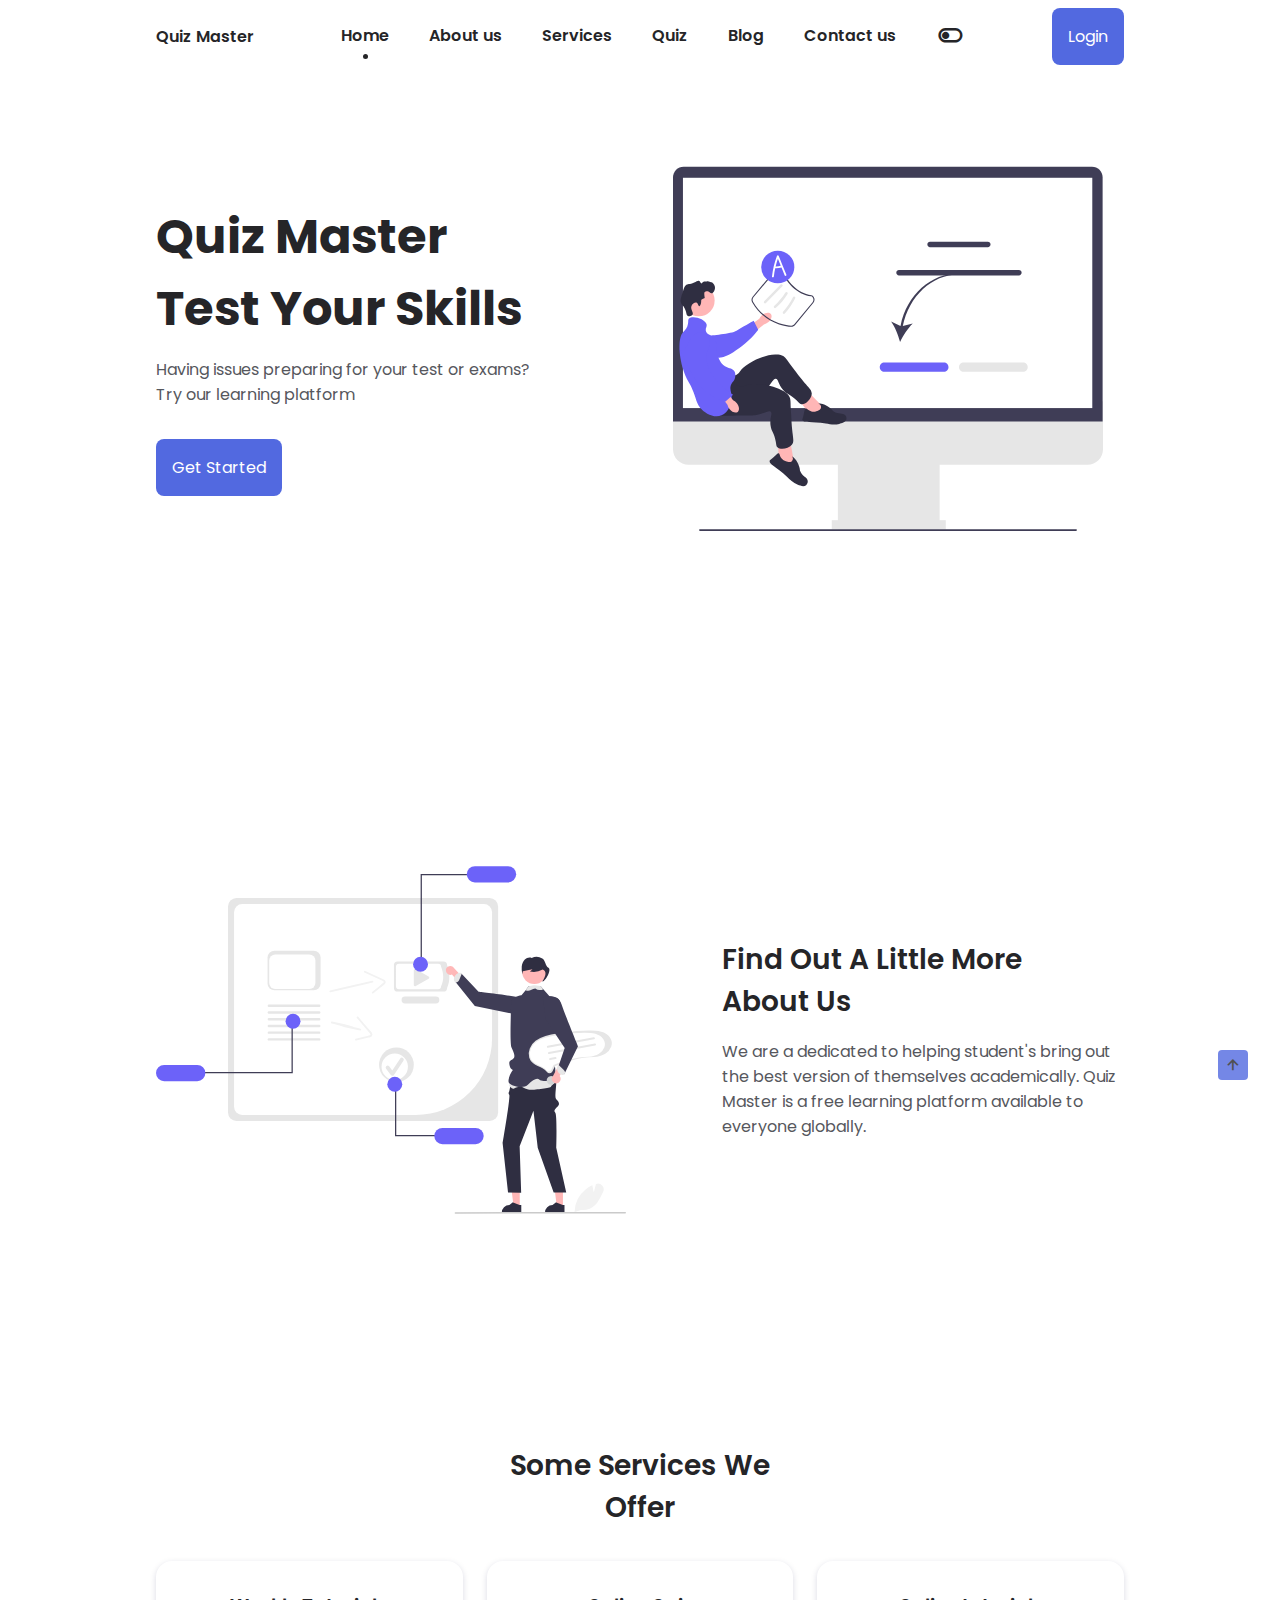
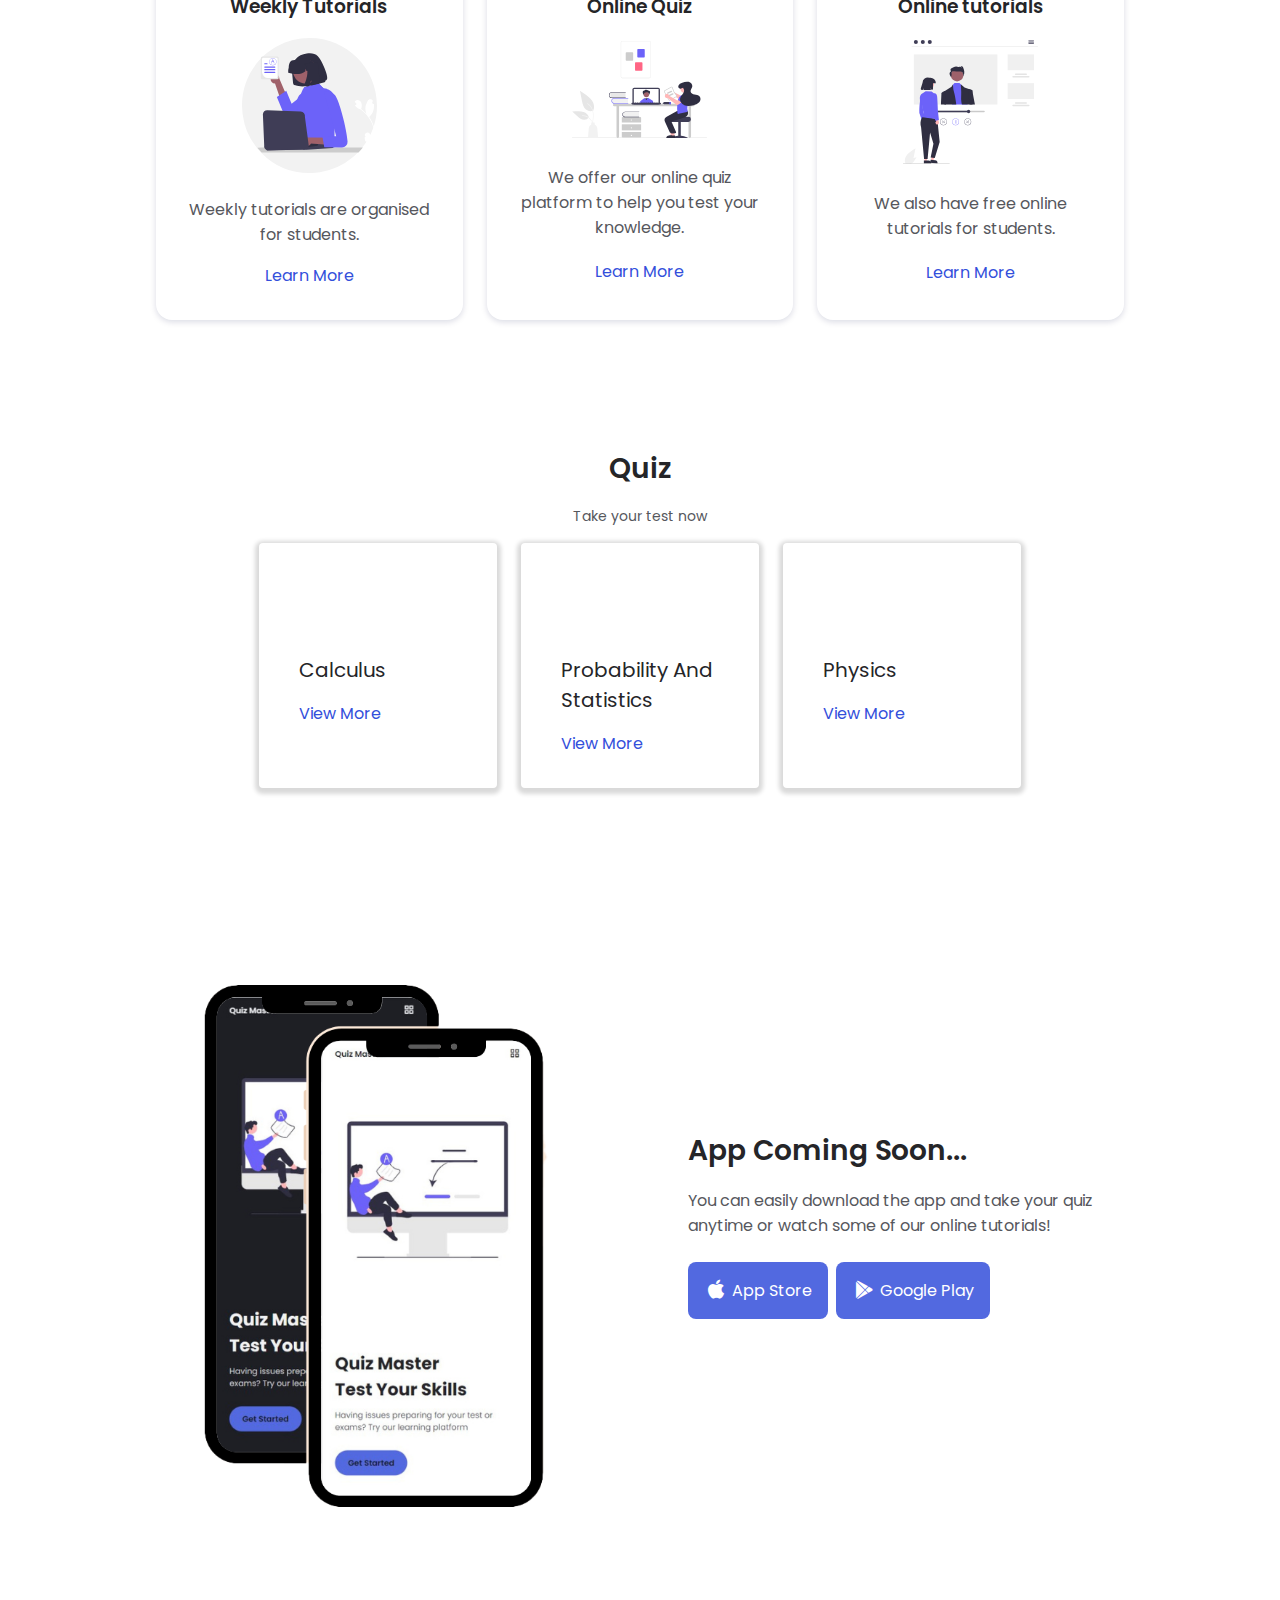
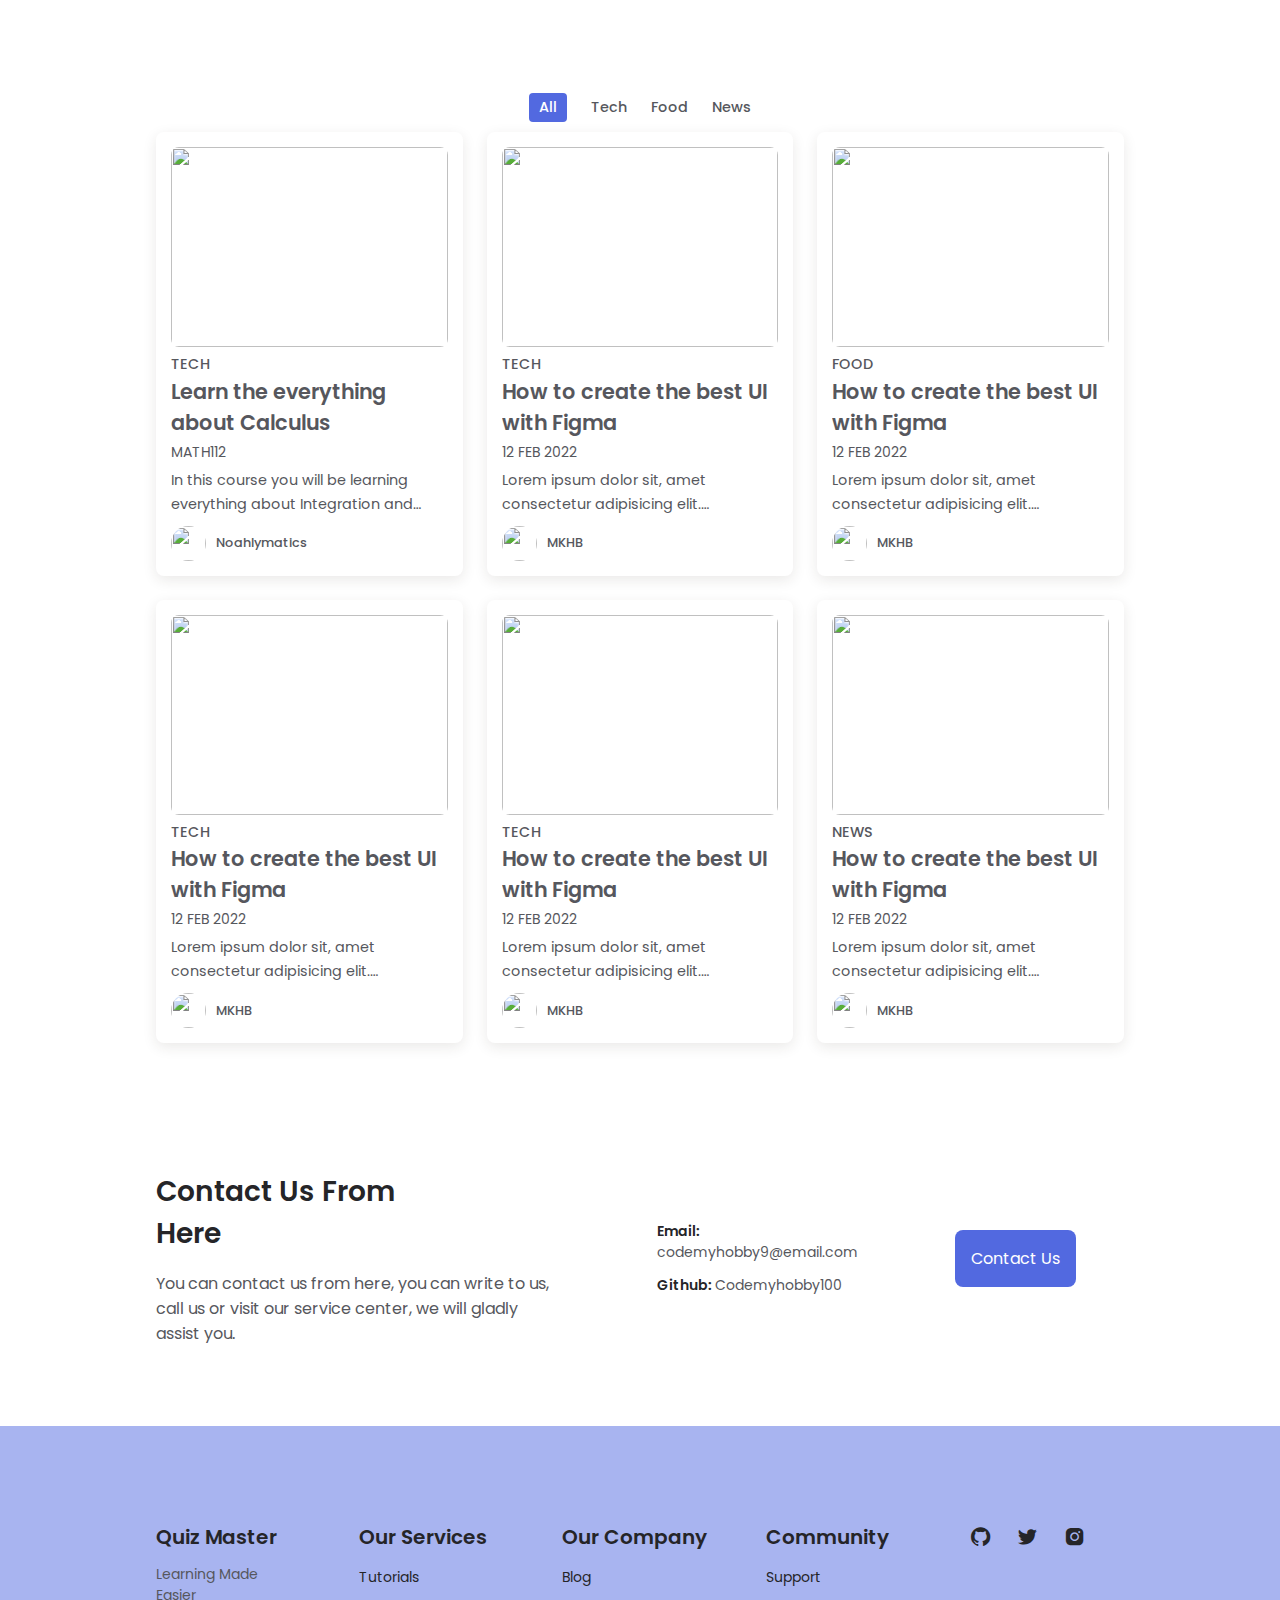
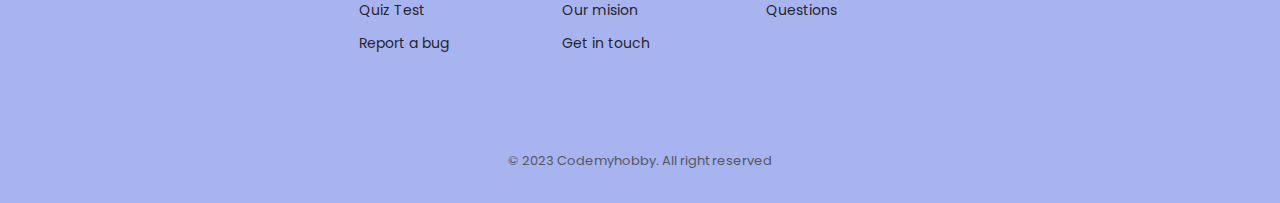
==== commit 00a83122: "update" ====
--- a/index.html
+++ b/index.html
@@ -36,6 +36,9 @@
                             <a href="#quiz" class="nav__link">Quiz</a>
                         </li>
                         <li class="nav__item">
+                            <a href="#blog" class="nav__link">Blog</a>
+                        </li>
+                        <li class="nav__item">
                             <a href="#contact" class="nav__link">Contact us</a>
                         </li>
 
@@ -47,7 +50,7 @@
                     <i class='bx bx-grid-alt'></i>
                 </div>
 
-                <a href="#services" class="button button__header">Explore!</a>
+                <a href="login.html" class="button button__header">Login</a>
             </nav>
         </header>
 
@@ -60,7 +63,7 @@
                         <h1 class="home__title">Quiz Master <br> Test Your Skills</h1>
                         <p class="home__description">Having issues preparing for your test or exams? Try our learning platform</p>
 
-                        <a href="#" class="button">Get Started</a>
+                        <a href="#services" class="button">Get Started</a>
 
                     </div>   
                 </div>
@@ -95,7 +98,7 @@
                         <svg class="svg__color services__img" xmlns="http://www.w3.org/2000/svg" data-name="Layer 1" viewBox="0 0 692 499.87671" xmlns:xlink="http://www.w3.org/1999/xlink"><path d="M945,696.10473H255a1,1,0,0,1,0-2H945a1,1,0,0,1,0,2Z" transform="translate(-254 -200.06165)" fill="#ccc"/><path d="M876.70437,521.703h-406a6.5,6.5,0,1,0,0,13h11.5v155.5a6.5,6.5,0,0,0,13,0l.09878-155.5H851.20437v155.5a6.5,6.5,0,0,0,13,0V538.13036l1.89111-3.42737h10.60889a6.5,6.5,0,1,0,0-13Z" transform="translate(-254 -200.06165)" fill="#ccc"/><path d="M695.79406,525.10473H572.81224a8.992,8.992,0,0,1-8.98182-8.98182V448.41382a8.992,8.992,0,0,1,8.98182-8.98182H695.79406a8.992,8.992,0,0,1,8.98182,8.98182v67.70909A8.992,8.992,0,0,1,695.79406,525.10473Z" transform="translate(-254 -200.06165)" fill="#3f3d56"/><path d="M695.79338,446.34472H572.81292a2.07422,2.07422,0,0,0-2.06983,2.07v67.71a2.07427,2.07427,0,0,0,2.06983,2.07H695.79338a2.07427,2.07427,0,0,0,2.06983-2.07v-67.71A2.07422,2.07422,0,0,0,695.79338,446.34472Z" transform="translate(-254 -200.06165)" fill="#fff"/><path d="M644.792,494.28284s-14.72226-3.39247-22.81951,2.827,10.30559,20.3548,10.30559,20.3548Z" transform="translate(-254 -200.06165)" fill="#2f2e41"/><circle cx="381.0242" cy="273.92427" r="13.88708" fill="#a0616a"/><path d="M624.28574,454.49178a9.89807,9.89807,0,0,1,9.12642-4.85578,19.3971,19.3971,0,0,1,5.51548,1.5439l9.07827,3.54127c2.34912.91634,4.92191,2.03879,5.94127,4.34508.9461,2.14055.24023,4.61266-.47431,6.84123l-3.39653,10.5933a32.24633,32.24633,0,0,0-1.92474-6.99768,10.83489,10.83489,0,0,0-4.70439-5.36393c-2.35809-1.2097-5.13745-1.18465-7.78466-1.05725-3.74914.18043-7.82552.65742-10.48931,3.30181a10.89524,10.89524,0,0,0-2.76456,5.39929,32.50033,32.50033,0,0,0-.57974,6.11164,50.669,50.669,0,0,1-3.86936-8.29541,20.52464,20.52464,0,0,1-1.43767-6.71481,9.44392,9.44392,0,0,1,2.16458-6.387,6.19534,6.19534,0,0,1,6.23051-1.96094Z" transform="translate(-254 -200.06165)" fill="#2f2e41"/><path d="M668.183,506.3247a2.47182,2.47182,0,0,0-2.06982-1.79.85977.85977,0,0,0-.1001-.06L645.28167,492.8565a2.63677,2.63677,0,0,0-3.52833.9082l-5.66992,9.18006-8.54-8.54-.13574-.13581a2.6365,2.6365,0,0,0-3.37646-.29528l-17.03809,11.93109c-.02978,0-.06006.01-.08984.01a3.63267,3.63267,0,0,0-3.03028,3.39l-.43994,8.89h68.04Z" transform="translate(-254 -200.06165)" fill="#6c62f9"/><path d="M706.1577,516.81382H693.03042a1.38183,1.38183,0,0,0-1.38182-1.38182h-4.14545a1.38184,1.38184,0,0,0-1.38182,1.38182h-4.14545a1.38184,1.38184,0,0,0-1.38182-1.38182H676.4486a1.38183,1.38183,0,0,0-1.38181,1.38182h-4.14546a1.38183,1.38183,0,0,0-1.38182-1.38182h-4.14545a1.38184,1.38184,0,0,0-1.38182,1.38182h-4.14545A1.38184,1.38184,0,0,0,658.485,515.432h-4.14546a1.38183,1.38183,0,0,0-1.38181,1.38182h-4.14546a1.38183,1.38183,0,0,0-1.38182-1.38182H643.285a1.38183,1.38183,0,0,0-1.38182,1.38182H637.7577a1.38184,1.38184,0,0,0-1.38182-1.38182h-4.14546a1.38184,1.38184,0,0,0-1.38182,1.38182h-4.14545a1.38183,1.38183,0,0,0-1.38182-1.38182h-4.14545a1.38183,1.38183,0,0,0-1.38182,1.38182H615.6486a1.38183,1.38183,0,0,0-1.38181-1.38182h-4.14546a1.38184,1.38184,0,0,0-1.38182,1.38182h-4.14545a1.38184,1.38184,0,0,0-1.38182-1.38182h-4.14545a1.38183,1.38183,0,0,0-1.38182,1.38182h-4.14546a1.38183,1.38183,0,0,0-1.38181-1.38182h-4.14546a1.38184,1.38184,0,0,0-1.38182,1.38182H582.485a1.38184,1.38184,0,0,0-1.38182-1.38182H576.9577a1.38183,1.38183,0,0,0-1.38182,1.38182H562.4486a4.14546,4.14546,0,0,0,0,8.29091H706.1577a4.14545,4.14545,0,0,0,0-8.29091Z" transform="translate(-254 -200.06165)" fill="#3f3d56"/><path d="M541.07906,492.73994v27.52572H472.11681a13.77119,13.77119,0,1,1,0-27.52572Z" transform="translate(-254 -200.06165)" fill="#f2f2f2"/><path d="M542.773,520.05392a1.05909,1.05909,0,0,1-1.05868,1.05868h-70.8258a14.50393,14.50393,0,1,1,0-29.00787h70.8258a1.05868,1.05868,0,0,1,0,2.11736h-70.8258a12.38658,12.38658,0,0,0,0,24.77315h70.8258A1.0591,1.0591,0,0,1,542.773,520.05392Z" transform="translate(-254 -200.06165)" fill="#6c62f9"/><path d="M541.07906,499.092H466.97135a.21174.21174,0,1,1,0-.42347h74.10771a.21174.21174,0,0,1,0,.42347Z" transform="translate(-254 -200.06165)" fill="#ccc"/><path d="M541.07906,504.1737H466.97135a.21174.21174,0,1,1,0-.42347h74.10771a.21174.21174,0,0,1,0,.42347Z" transform="translate(-254 -200.06165)" fill="#ccc"/><path d="M541.07906,509.25537H466.97135a.21174.21174,0,1,1,0-.42347h74.10771a.21174.21174,0,0,1,0,.42347Z" transform="translate(-254 -200.06165)" fill="#ccc"/><path d="M541.07906,514.337H466.97135a.21174.21174,0,1,1,0-.42347h74.10771a.21174.21174,0,0,1,0,.42347Z" transform="translate(-254 -200.06165)" fill="#ccc"/><path d="M528.07906,463.73994v27.52572H459.11681a13.77119,13.77119,0,1,1,0-27.52572Z" transform="translate(-254 -200.06165)" fill="#f2f2f2"/><path d="M529.773,491.05392a1.05909,1.05909,0,0,1-1.05868,1.05868h-70.8258a14.50393,14.50393,0,1,1,0-29.00787h70.8258a1.05868,1.05868,0,0,1,0,2.11736h-70.8258a12.38658,12.38658,0,0,0,0,24.77315h70.8258A1.0591,1.0591,0,0,1,529.773,491.05392Z" transform="translate(-254 -200.06165)" fill="#3f3d56"/><path d="M528.07906,470.092H453.97135a.21174.21174,0,1,1,0-.42347h74.10771a.21174.21174,0,0,1,0,.42347Z" transform="translate(-254 -200.06165)" fill="#ccc"/><path d="M528.07906,475.1737H453.97135a.21174.21174,0,1,1,0-.42347h74.10771a.21174.21174,0,0,1,0,.42347Z" transform="translate(-254 -200.06165)" fill="#ccc"/><path d="M528.07906,480.25537H453.97135a.21174.21174,0,1,1,0-.42347h74.10771a.21174.21174,0,0,1,0,.42347Z" transform="translate(-254 -200.06165)" fill="#ccc"/><path d="M528.07906,485.337H453.97135a.21174.21174,0,1,1,0-.42347h74.10771a.21174.21174,0,0,1,0,.42347Z" transform="translate(-254 -200.06165)" fill="#ccc"/><path d="M608.30315,618.10473v-24a4.00008,4.00008,0,0,0-4-4h-91a4.00008,4.00008,0,0,0-4,4v24Z" transform="translate(-254 -200.06165)" fill="#ccc"/><rect x="255.30315" y="427.04308" width="99" height="31" fill="#ccc"/><path d="M509.30315,667.10473v24a4.00008,4.00008,0,0,0,4,4h91a4.00008,4.00008,0,0,0,4-4v-24Z" transform="translate(-254 -200.06165)" fill="#ccc"/><circle cx="304.30315" cy="405.04308" r="3" fill="#fff"/><circle cx="304.30315" cy="445.04308" r="3" fill="#fff"/><circle cx="304.46392" cy="484.19608" r="3" fill="#fff"/><path d="M597.07906,562.73994v27.52572H528.11681a13.77119,13.77119,0,1,1,0-27.52572Z" transform="translate(-254 -200.06165)" fill="#f2f2f2"/><path d="M598.773,590.05392a1.05909,1.05909,0,0,1-1.05868,1.05868h-70.8258a14.50394,14.50394,0,1,1,0-29.00787h70.8258a1.05868,1.05868,0,0,1,0,2.11736h-70.8258a12.38658,12.38658,0,0,0,0,24.77315h70.8258A1.0591,1.0591,0,0,1,598.773,590.05392Z" transform="translate(-254 -200.06165)" fill="#3f3d56"/><path d="M597.07906,569.092H522.97135a.21174.21174,0,1,1,0-.42347h74.10771a.21174.21174,0,0,1,0,.42347Z" transform="translate(-254 -200.06165)" fill="#ccc"/><path d="M597.07906,574.1737H522.97135a.21174.21174,0,1,1,0-.42347h74.10771a.21174.21174,0,0,1,0,.42347Z" transform="translate(-254 -200.06165)" fill="#ccc"/><path d="M597.07906,579.25537H522.97135a.21174.21174,0,1,1,0-.42347h74.10771a.21174.21174,0,0,1,0,.42347Z" transform="translate(-254 -200.06165)" fill="#ccc"/><path d="M597.07906,584.337H522.97135a.21174.21174,0,1,1,0-.42347h74.10771a.21174.21174,0,0,1,0,.42347Z" transform="translate(-254 -200.06165)" fill="#ccc"/><path d="M504.11035,383.08308v-175.5a7.53,7.53,0,0,1,7.52143-7.52143H650.36035a7.53005,7.53005,0,0,1,7.52143,7.52143v175.5a7.53,7.53,0,0,1-7.52143,7.52142H511.63178A7.53,7.53,0,0,1,504.11035,383.08308Zm7.52143-181.35a5.85656,5.85656,0,0,0-5.85,5.85v175.5a5.85657,5.85657,0,0,0,5.85,5.85H650.36035a5.85658,5.85658,0,0,0,5.85-5.85v-175.5a5.85657,5.85657,0,0,0-5.85-5.85Z" transform="translate(-254 -200.06165)" fill="#e6e6e6"/><path d="M588.77549,280.65936V244.62367a3.7649,3.7649,0,0,1,3.76072-3.76072h30.537a3.7649,3.7649,0,0,1,3.76072,3.76072v36.03569a3.76489,3.76489,0,0,1-3.76072,3.76071h-30.537A3.76489,3.76489,0,0,1,588.77549,280.65936Z" transform="translate(-254 -200.06165)" fill="#6c62f9"/><path d="M529.43978,297.37364V261.338a3.76489,3.76489,0,0,1,3.76071-3.76071h30.537a3.76489,3.76489,0,0,1,3.76071,3.76071v36.03569a3.7649,3.7649,0,0,1-3.76071,3.76072h-30.537A3.7649,3.7649,0,0,1,529.43978,297.37364Z" transform="translate(-254 -200.06165)" fill="#ccc"/><path d="M577.07549,348.35221V312.31652a3.7649,3.7649,0,0,1,3.76072-3.76071h30.537a3.7649,3.7649,0,0,1,3.76072,3.76071v36.03569a3.7649,3.7649,0,0,1-3.76072,3.76072h-30.537A3.7649,3.7649,0,0,1,577.07549,348.35221Z" transform="translate(-254 -200.06165)" fill="#ff6584"/><path d="M759.56292,513.10473H728.143a1.94143,1.94143,0,0,0-.85986.2l-7.93018,3.97a1.44516,1.44516,0,0,0,0,2.66l7.93018,3.97a1.94143,1.94143,0,0,0,.85986.2h31.41993a1.64908,1.64908,0,0,0,1.74023-1.53v-7.93994A1.64908,1.64908,0,0,0,759.56292,513.10473Z" transform="translate(-254 -200.06165)" fill="#3f3d56"/><path d="M761.30315,514.63476v7.93994a1.64908,1.64908,0,0,1-1.74023,1.53h-6.25977v-11h6.25977A1.64908,1.64908,0,0,1,761.30315,514.63476Z" transform="translate(-254 -200.06165)" fill="#6c62f9"/><path d="M759.3265,453.70453a11.00278,11.00278,0,0,1,14.8905,6.9146,10.58813,10.58813,0,0,1,.32019,1.435l43.93794,21.78816,10.16835-6.73853,12.65178,14.56532L825.76934,504.2789a11.1485,11.1485,0,0,1-13.30125.513l-44.57918-30.82819a10.51075,10.51075,0,0,1-1.01489.3701,11.00314,11.00314,0,0,1-14.01048-8.56076,10.70772,10.70772,0,0,1-.16253-1.33951A11.036,11.036,0,0,1,759.3265,453.70453Z" transform="translate(-254 -200.06165)" fill="#ffb8b8"/><path d="M850.84106,587.8533H802.83129c0,1.38-49.48,2.5-49.48,2.5a12.85953,12.85953,0,0,0-2.10986,2,12.41025,12.41025,0,0,0-2.90039,8v2a12.5046,12.5046,0,0,0,12.5,12.5h90a12.51088,12.51088,0,0,0,12.5-12.5v-2A12.51735,12.51735,0,0,0,850.84106,587.8533Z" transform="translate(-254 -200.06165)" fill="#3f3d56"/><rect x="798.6175" y="614.35671" width="13" height="84" transform="translate(1356.235 1112.65178) rotate(-180)" fill="#3f3d56"/><path d="M761.6175,697.9c0,1.40463,19.69947.54331,44,.54331s44,.86132,44-.54331-19.69947-12.54331-44-12.54331S761.6175,696.49539,761.6175,697.9Z" transform="translate(-254 -200.06165)" fill="#3f3d56"/><polygon points="519.353 487.993 507.094 487.992 501.261 456.195 519.355 456.196 519.353 487.993" fill="#ffb8b8"/><path d="M776.47983,699.93835l-39.53052-.00146v-.5a15.38605,15.38605,0,0,1,15.38647-15.38623h.001l24.1438.001Z" transform="translate(-254 -200.06165)" fill="#2f2e41"/><path d="M755.01663,668.33665,730.57571,613.529a20.086,20.086,0,0,1,8.8186-25.78418l53.01343-28.42773,24.19116-2.05762,22.3147-2.02832.16089.27246c.20581.34766,5.00366,8.63477,1.7605,17.72168-2.46,6.89258-8.85889,12.27637-19.0188,16.00195-23.71436,8.69532-51.10913,16.127-61.78638,18.918a3.45079,3.45079,0,0,0-2.21118,1.75977,3.49812,3.49812,0,0,0-.19629,2.79883l22.70654,51.01464a4.49992,4.49992,0,0,1-3.80932,6.0293L759.553,670.98313q-.21606.02051-.43017.02051A4.49688,4.49688,0,0,1,755.01663,668.33665Z" transform="translate(-254 -200.06165)" fill="#2f2e41"/><polygon points="525.353 487.993 513.094 487.992 507.261 456.195 525.355 456.196 525.353 487.993" fill="#ffb8b8"/><path d="M782.47983,699.93835l-39.53052-.00146v-.5a15.38605,15.38605,0,0,1,15.38647-15.38623h.001l24.1438.001Z" transform="translate(-254 -200.06165)" fill="#2f2e41"/><path d="M762.01663,671.33665,737.57571,616.529a20.086,20.086,0,0,1,8.8186-25.78418l53.01343-28.42773,24.19116-2.05762,22.3147-2.02832.16089.27246c.20581.34766,5.00366,8.63477,1.7605,17.72168-2.46,6.89258-8.85889,12.27637-19.0188,16.00195-23.71436,8.69532-51.10913,16.127-61.78638,18.918a3.45079,3.45079,0,0,0-2.21118,1.75977,3.49812,3.49812,0,0,0-.19629,2.79883l22.70654,51.01464a4.49992,4.49992,0,0,1-3.80932,6.0293L766.553,673.98313q-.21606.02051-.43017.02051A4.49688,4.49688,0,0,1,762.01663,671.33665Z" transform="translate(-254 -200.06165)" fill="#2f2e41"/><path d="M749.83452,503.90591a167.50633,167.50633,0,0,1-24.0754-44.93173,4.30258,4.30258,0,0,1,2.03179-5.17938l35.14526-18.83159a4.2466,4.2466,0,0,1,3.72553-.15123,4.31914,4.31914,0,0,1,2.46131,2.884,102.32846,102.32846,0,0,0,22.44563,41.89073,4.31809,4.31809,0,0,1,1.03824,3.64654,4.24658,4.24658,0,0,1-2.1894,3.01811L755.27223,505.083A4.30258,4.30258,0,0,1,749.83452,503.90591Z" transform="translate(-254 -200.06165)" fill="#ccc"/><path d="M752.23284,502.10375a1.29853,1.29853,0,0,0,1.62207.335l35.14551-18.832a1.24591,1.24591,0,0,0,.65258-.897,1.31807,1.31807,0,0,0-.325-1.12793,105.34018,105.34018,0,0,1-23.10693-43.125,1.31863,1.31863,0,0,0-.75806-.895,1.24691,1.24691,0,0,0-1.11035.0459L729.20793,456.4392a1.29831,1.29831,0,0,0-.61962,1.53711,164.50711,164.50711,0,0,0,23.64453,44.12744Z" transform="translate(-254 -200.06165)" fill="#fff"/><path d="M866.59251,498.88255l-27.52466,10.45937-6.72-18.66664a11.16823,11.16823,0,0,1,5.002-13.4995l0,0a11.16823,11.16823,0,0,1,14.26249,2.78445Z" transform="translate(-254 -200.06165)" fill="#6c62f9"/><path d="M796.58273,572.84256a4.99862,4.99862,0,0,1-2.0835-3.54883c-3.52539-32.90967-1.06982-58.66406,7.50586-78.73486a24.99166,24.99166,0,0,1,16.5669-14.17969l22.24951-1.12305.11523.05567A26.00516,26.00516,0,0,1,855.156,502.90018c-7.15625,18.86328-13.14844,38.50293-8.57861,54.34619a5.12194,5.12194,0,0,1-.48389,3.9834,4.88411,4.88411,0,0,1-3.11572,2.30908L800.59933,573.6199a4.96422,4.96422,0,0,1-4.0166-.77734Z" transform="translate(-254 -200.06165)" fill="#6c62f9"/><circle cx="579.39612" cy="242.32319" r="24.56103" fill="#ffb8b8"/><path d="M765.24342,461.83787l-19.1416,8.44957a3.00328,3.00328,0,0,1-3.956-1.533l-.47343-1.07251a3.00328,3.00328,0,0,1,1.533-3.956l19.1416-8.44957a3.00328,3.00328,0,0,1,3.956,1.533l.47343,1.07251A3.00328,3.00328,0,0,1,765.24342,461.83787Z" transform="translate(-254 -200.06165)" fill="#ccc"/><path d="M772.24342,474.83787l-19.1416,8.44957a3.00328,3.00328,0,0,1-3.956-1.533l-.47343-1.07251a3.00328,3.00328,0,0,1,1.533-3.956l19.1416-8.44957a3.00328,3.00328,0,0,1,3.956,1.533l.47343,1.07251A3.00328,3.00328,0,0,1,772.24342,474.83787Z" transform="translate(-254 -200.06165)" fill="#ccc"/><path d="M787.00509,525.615l-42.67431-33.666a10.51709,10.51709,0,0,1-1.03614.30566,11.02708,11.02708,0,0,1-8.81787-1.69141,10.9127,10.9127,0,0,1-4.62646-7.73339,11.02293,11.02293,0,0,1,7.209-11.63819,11.00361,11.00361,0,0,1,14.42627,7.8374,10.5714,10.5714,0,0,1,.229,1.45215L794.196,504.98856l10.57178-6.08643,11.71093,15.332-16.41406,11.69922a10.94192,10.94192,0,0,1-13.05957-.31836Z" transform="translate(-254 -200.06165)" fill="#ffb8b8"/><path d="M821.686,519.00884l-24.34869-16.55738,11.44288-16.20686a11.16823,11.16823,0,0,1,13.92862-3.64l0,0a11.16822,11.16822,0,0,1,5.89441,13.2826Z" transform="translate(-254 -200.06165)" fill="#6c62f9"/><path d="M824.39127,438.72667c-6.31271,4.32051-14.60145,8.76174-21.04891,4.16075-4.23352-3.02109-5.56737-8.61545-3.8506-13.52486,3.08726-8.82857,11.56943-12.71531,19.68052-15.69459,10.54441-3.87305,22.02573-6.95424,32.91112-4.18055s20.5056,13.31292,18.54058,24.37293c-1.58022,8.89423-9.97,16.29492-8.779,25.24958,1.19867,9.01215,11.33379,13.75589,20.28149,15.36658s18.96039,2.12822,25.39074,8.5552c8.2031,8.1988,6.15465,22.85325-1.56414,31.50955s-19.36683,12.58011-30.6538,15.24757c-14.95454,3.53422-31.12905,5.39161-45.33209-.47378s-25.25565-21.65433-21.14126-36.45976c1.73791-6.2538,5.83191-11.5391,9.78854-16.68451s7.9631-10.526,9.47238-16.83888c1.25772-5.26073.32682-11.36869-3.16182-15.31484a4.437,4.437,0,0,1-.59439-5.18643Z" transform="translate(-254 -200.06165)" fill="#2f2e41"/><path d="M363.07219,558.06009a39.063,39.063,0,0,1-37.72112-6.64474c-13.212-11.08918-17.35436-29.35854-20.72485-46.275q-4.98462-25.01781-9.96925-50.0356l20.87166,14.37144c15.00965,10.33508,30.35744,21.00126,40.75007,35.97112s14.929,35.40506,6.57885,51.60315" transform="translate(-254 -200.06165)" fill="#e6e6e6"/><path d="M361.28809,618.6386c2.11249-15.38745,4.28468-30.97255,2.80288-46.52494-1.316-13.81219-5.52988-27.30283-14.10882-38.36423A63.8196,63.8196,0,0,0,333.60831,518.912c-1.6374-1.03351-3.14442,1.5614-1.51416,2.59042A60.67179,60.67179,0,0,1,356.093,550.4588c5.22488,13.28947,6.06392,27.77612,5.16355,41.89337-.54449,8.53723-1.69847,17.01851-2.86134,25.48891a1.5543,1.5543,0,0,0,1.04766,1.84518,1.50916,1.50916,0,0,0,1.84518-1.04766Z" transform="translate(-254 -200.06165)" fill="#f2f2f2"/><path d="M340.941,591.41008a28.75526,28.75526,0,0,1-25.05474,12.93133c-12.68314-.60208-23.25684-9.45412-32.77515-17.85807l-28.15329-24.85721,18.63281-.8917c13.39961-.64126,27.14492-1.23941,39.90759,2.89278s24.53307,14.0769,26.8668,27.2873" transform="translate(-254 -200.06165)" fill="#e6e6e6"/><path d="M367.25813,627.48412c-10.16773-17.99115-21.96141-37.98627-43.03473-44.377a48.02218,48.02218,0,0,0-18.10109-1.869c-1.9218.16571-1.44191,3.12811.4764,2.9627a44.61381,44.61381,0,0,1,28.88649,7.64231c8.1449,5.544,14.48659,13.25166,19.85414,21.42526,3.28779,5.00657,6.23278,10.22555,9.17833,15.43753.94134,1.66563,3.69279.46329,2.74046-1.22181Z" transform="translate(-254 -200.06165)" fill="#f2f2f2"/><path d="M383.54973,646.42114A21.77376,21.77376,0,0,0,370.207,628.18432v-10.401H352.76213v10.72876a21.76258,21.76258,0,0,0-12.61621,17.90906l-4.102,47.68359h51.60791Z" transform="translate(-254 -200.06165)" fill="#f2f2f2"/></svg>
                         <p class="services__description">We offer our online quiz platform to help you test your knowledge.</p>
                         <div>
-                            <a href="#" class="button button-link">Learn More</a>
+                            <a href="quiz.html" class="button button-link">Learn More</a>
                         </div>
                     </div>
 
@@ -104,7 +107,7 @@
                         <svg class="svg__color services__img" xmlns="http://www.w3.org/2000/svg" data-name="Layer 1" viewBox="0 0 618.5 567.88189" xmlns:xlink="http://www.w3.org/1999/xlink"><path d="M333.94482,671.57974c-10.14013,6.98242-20.50927,14.18854-27.53076,24.30218-7.021,10.11371-10.08594,23.91974-4.44433,34.86322l-.14551.68207a26.3915,26.3915,0,0,0,25.48486-4.48913c8.92578-7.49189,11.72461-19.83472,14.00147-31.26349l6.73535-33.8042Z" transform="translate(-290.75 -166.05906)" fill="#f0f0f0"/><path d="M343.71141,705.66908c-6.76417,1.49654-13.695,3.06129-19.4952,6.85012-5.7999,3.789-10.31778,10.3399-9.6903,17.23941l-.22011.32489a14.85042,14.85042,0,0,0,14.23834,3.04866c6.23868-2.019,10.30836-7.86324,13.91256-13.34122l10.661-16.20269Z" transform="translate(-290.75 -166.05906)" fill="#f0f0f0"/><path d="M908.41175,196.23614H330.856a.83826.83826,0,0,1,0-1.67651H908.41175a.83826.83826,0,0,1,0,1.67651Z" transform="translate(-290.75 -166.05906)" fill="#cacaca"/><circle cx="58.97324" cy="9.22077" r="9.22077" fill="#3f3d56"/><circle cx="90.82683" cy="9.22077" r="9.22077" fill="#3f3d56"/><circle cx="122.68041" cy="9.22077" r="9.22077" fill="#3f3d56"/><path d="M889.32666,171.69911H866.69385a1.6765,1.6765,0,1,1,0-3.353h22.63281a1.6765,1.6765,0,0,1,0,3.353Z" transform="translate(-290.75 -166.05906)" fill="#3f3d56"/><path d="M889.32666,177.986H866.69385a1.6765,1.6765,0,1,1,0-3.353h22.63281a1.6765,1.6765,0,0,1,0,3.353Z" transform="translate(-290.75 -166.05906)" fill="#3f3d56"/><path d="M889.32666,184.27289H866.69385a1.6765,1.6765,0,1,1,0-3.353h22.63281a1.67651,1.67651,0,0,1,0,3.353Z" transform="translate(-290.75 -166.05906)" fill="#3f3d56"/><rect x="49.52146" y="66.12292" width="383.08126" height="229.68111" fill="#f0f0f0"/><rect x="479.54484" y="66.12292" width="120.70832" height="72.37217" fill="#f0f0f0"/><path d="M866.92116,337.80175H795.1a3.38288,3.38288,0,0,1,0-6.76576h71.82119a3.38288,3.38288,0,0,1,0,6.76576Z" transform="translate(-290.75 -166.05906)" fill="#e4e4e4"/><path d="M855.34129,326.22189H806.67984a3.38288,3.38288,0,0,1,0-6.76576h48.66145a3.38288,3.38288,0,0,1,0,6.76576Z" transform="translate(-290.75 -166.05906)" fill="#e4e4e4"/><rect x="479.54484" y="197.72852" width="120.70832" height="72.37217" fill="#f0f0f0"/><path d="M866.92116,469.40735H795.1a3.38288,3.38288,0,0,1,0-6.76576h71.82119a3.38288,3.38288,0,0,1,0,6.76576Z" transform="translate(-290.75 -166.05906)" fill="#e4e4e4"/><path d="M855.34129,457.82749H806.67984a3.38288,3.38288,0,0,1,0-6.76577h48.66145a3.38289,3.38289,0,0,1,0,6.76577Z" transform="translate(-290.75 -166.05906)" fill="#e4e4e4"/><circle cx="247.71892" cy="161.09572" r="28.58657" fill="#9e616a"/><polygon points="295.884 295.804 224.205 295.804 228.228 205.164 228.723 204.644 235.84 197.133 258.473 197.133 266.872 205.264 267.534 205.91 285.406 223.035 295.884 295.804" fill="#6c62f9"/><path d="M534.79631,461.86308h-54.4782c-.36019-34.68688-.64547-60.85709-.64547-60.85709l2.78325-1.69328.01679-.00839,30.554-18.55053,6.413-10.41947.03356.36883,1.88607,21.96222S531.61071,425.78473,534.79631,461.86308Z" transform="translate(-290.75 -166.05906)" fill="#2f2e41"/><path d="M608.92311,461.86308h-48.4762c-2.59047-11.75231-3.93994-22.943-3.353-32.27271,2.3805-38.1153-3.10989-59.25605-.72938-59.25605l1.25738.98913,14.95428,11.811,19.69075,7.21734,13.66334,5.01273,2.38051.87181v1.14841C608.31938,403.15192,608.37791,429.934,608.92311,461.86308Z" transform="translate(-290.75 -166.05906)" fill="#2f2e41"/><path d="M511.4244,336.09854s2.42881-4.26539,1.86415-18.51458,21.13347-6.19,39.26452-7.54932,14.293,23.78939,14.293,23.78939,1.308-1.495,4.10855-13.63245-3.55814-24.233-3.55814-24.233c-1.87272-12.75424-11.96538-8.6665-11.96538-8.6665,4.8605,1.89215,3.927,5.938,3.927,5.938-4.11425-7.21338-14.2069-3.12564-14.2069-3.12564-13.4607-8.44691-27.103,2.67661-27.103,2.67661-16.26119,3.69055-6.72462,16.62239-6.72462,16.62239C494.97023,317.66771,511.4244,336.09854,511.4244,336.09854Z" transform="translate(-290.75 -166.05906)" fill="#2f2e41"/><path d="M464.53416,461.86308c1.39122-27.82159,2.45582-49.64966,2.03669-51.33456-1.17347-4.68585,15.382-11.03142,15.885-11.21581l.00819-.00839h.0086l3.16022,1.70167,2.31338,60.85709Z" transform="translate(-290.75 -166.05906)" fill="#2f2e41"/><path d="M620.323,461.86308H595.72063L588.679,392.31332l2.90032-2.1208s.25172.05868.68763.15927c2.25485.56161,9.531,2.46446,13.66334,5.01273a8.28016,8.28016,0,0,1,2.38051,2.02022,2.43609,2.43609,0,0,1,.562,1.72679C608.6632,401.08141,614.02793,428.92817,620.323,461.86308Z" transform="translate(-290.75 -166.05906)" fill="#2f2e41"/><path d="M661.74118,489.94453H401.883a3.77214,3.77214,0,0,0,0,7.54427H661.74118a3.77214,3.77214,0,1,0,0-7.54427Z" transform="translate(-290.75 -166.05906)" fill="#cacaca"/><path d="M591.328,489.94453v7.54427H401.883a3.77214,3.77214,0,0,1,0-7.54427Z" transform="translate(-290.75 -166.05906)" fill="#3f3d56"/><circle cx="300.57799" cy="327.65761" r="7.54427" fill="#3f3d56"/><path d="M531.81209,556.58558a15.57329,15.57329,0,1,1,15.57329-15.57329A15.59094,15.59094,0,0,1,531.81209,556.58558Zm0-29.94863a14.37535,14.37535,0,1,0,14.37534,14.37534A14.39173,14.39173,0,0,0,531.81209,526.637Z" transform="translate(-290.75 -166.05906)" fill="#6c62f9"/><path d="M529.75536,549.39791a.599.599,0,0,1-.599-.599V533.22565a.599.599,0,1,1,1.19794,0v15.57329A.599.599,0,0,1,529.75536,549.39791Z" transform="translate(-290.75 -166.05906)" fill="#6c62f9"/><path d="M533.86882,549.39791a.599.599,0,0,1-.599-.599V533.22565a.599.599,0,1,1,1.19795,0v15.57329A.599.599,0,0,1,533.86882,549.39791Z" transform="translate(-290.75 -166.05906)" fill="#6c62f9"/><path d="M460.48272,541.01229A15.57329,15.57329,0,1,1,476.056,556.58558,15.59094,15.59094,0,0,1,460.48272,541.01229Zm1.198,0A14.37535,14.37535,0,1,0,476.056,526.637,14.39172,14.39172,0,0,0,461.68067,541.01229Z" transform="translate(-290.75 -166.05906)" fill="#3f3d56"/><path d="M482.7825,546.25554a.49816.49816,0,0,0,.24954-.92957l-7.47162-4.3137,7.47162-4.3137a.49818.49818,0,0,0-.4981-.86293l-8.2188,4.74516a.49828.49828,0,0,0,0,.86294l8.2188,4.74516A.496.496,0,0,0,482.7825,546.25554Z" transform="translate(-290.75 -166.05906)" fill="#3f3d56"/><path d="M471.76234,547.98581a.49813.49813,0,0,0,.49811-.49811V534.53688a.49811.49811,0,0,0-.99622,0V547.4877A.49813.49813,0,0,0,471.76234,547.98581Z" transform="translate(-290.75 -166.05906)" fill="#3f3d56"/><path d="M587.56816,556.58558a15.57329,15.57329,0,1,1,15.57329-15.57329A15.59094,15.59094,0,0,1,587.56816,556.58558Zm0-29.94863a14.37535,14.37535,0,1,0,14.37535,14.37534A14.39172,14.39172,0,0,0,587.56816,526.637Z" transform="translate(-290.75 -166.05906)" fill="#3f3d56"/><path d="M580.84167,546.25554a.49817.49817,0,0,1-.24954-.92957l7.47163-4.3137-7.47163-4.3137a.49819.49819,0,0,1,.49811-.86293l8.21879,4.74516a.49828.49828,0,0,1,0,.86294l-8.21879,4.74516A.496.496,0,0,1,580.84167,546.25554Z" transform="translate(-290.75 -166.05906)" fill="#3f3d56"/><path d="M591.86184,547.98581a.49813.49813,0,0,1-.49811-.49811V534.53688a.49811.49811,0,0,1,.99622,0V547.4877A.49813.49813,0,0,1,591.86184,547.98581Z" transform="translate(-290.75 -166.05906)" fill="#3f3d56"/><path d="M381.99345,552.74967a7.97,7.97,0,0,1,1.08851-12.17252l-7.66226-27.26669,14.02076,4.47645,5.12668,25.20662a8.01323,8.01323,0,0,1-12.57369,9.75614Z" transform="translate(-290.75 -166.05906)" fill="#ffb6b6"/><path d="M378.246,416.90146l-2.9043-3.02253s-8.97943,6.16773-7.07952,25.28678c1.40332,14.122-3.03125,20.111-2.53565,61.15741L378.246,537.91366l14.48035-7.59055L382.25,483.94094Z" transform="translate(-290.75 -166.05906)" fill="#6c62f9"/><polygon points="98.359 555.931 108.742 555.931 113.682 515.882 98.357 515.883 98.359 555.931" fill="#ffb6b6"/><path d="M386.46063,718.60014l20.44784-.00083h.00083a13.03166,13.03166,0,0,1,13.031,13.03076v.42345l-33.479.00124Z" transform="translate(-290.75 -166.05906)" fill="#2f2e41"/><polygon points="128.639 552.254 138.945 553.517 148.723 514.368 133.513 512.503 128.639 552.254" fill="#ffb6b6"/><path d="M417.17264,714.62551l20.29584,2.48858.00082.0001a13.03166,13.03166,0,0,1,11.34762,14.52027l-.05155.4203-33.23013-4.07463Z" transform="translate(-290.75 -166.05906)" fill="#2f2e41"/><path d="M383.72735,516.65381s-20.001,13.6693-10.001,50.6693L387.25,710.94094l16.06693-.1139,6.80537-70.86582,4.625-49.89008,15.45359,51.59055-12.71071,63.30449L436.25,706.94094l22.47638-73.61783L447.88732,528.50894Z" transform="translate(-290.75 -166.05906)" fill="#2f2e41"/><path d="M431.98733,409.99893l-10.17-8.18-26.97-1.11-19.50561,13.17s-2.01344,46.89579,11.18561,88.67l-6.92,17.45,69.19,8.68Z" transform="translate(-290.75 -166.05906)" fill="#6c62f9"/><circle cx="119.43163" cy="201.47915" r="23.13402" fill="#ffb6b6"/><path d="M416.25,338.94094h-5.14111a24.00282,24.00282,0,0,0-30.85889,23L372.24316,388.363a5.09932,5.09932,0,0,0,4.88038,6.57794h3.9082a11.50551,11.50551,0,0,0,2.00342-8.01281,23.64175,23.64175,0,0,1,1.5166,5.51355,9.714,9.714,0,0,1-.05127,2.49926H418.501a12.68828,12.68828,0,0,0-3.07422-9.14678,45.74437,45.74437,0,0,1,7.08545,9.14678h.63867a5.09929,5.09929,0,0,0,5.09912-5.09918V363.94094h13A25,25,0,0,0,416.25,338.94094Z" transform="translate(-290.75 -166.05906)" fill="#2f2e41"/><path d="M441.99345,550.74967a7.97,7.97,0,0,1,1.08851-12.17252l-7.66226-27.26669,14.02076,4.47645,5.12668,25.20662a8.01323,8.01323,0,0,1-12.57369,9.75614Z" transform="translate(-290.75 -166.05906)" fill="#ffb6b6"/><path d="M423.21734,415.1735l8.77-5.17457s13.79417-2.43173,15.26661,15.94622,3.59327,66.08374,3.59327,66.08374l4.30242,40.21548-15.96615,3.40452-18.35075-54.99508Z" transform="translate(-290.75 -166.05906)" fill="#6c62f9"/><path d="M503.75,733.94094h-212a1,1,0,0,1,0-2h212a1,1,0,0,1,0,2Z" transform="translate(-290.75 -166.05906)" fill="#cacaca"/></svg>
                         <p class="services__description">We also have free online tutorials for students.</p>
                         <div>
-                            <a href="#" class="button button-link">Learn More</a>
+                            <a href="https://youtube.com/@noahlymatics" class="button button-link">Learn More</a>
                         </div>
                     </div>
                 </div>
@@ -246,10 +249,10 @@
                         <h2 class="section__title-center">App Coming Soon...</h2>
                         <p class="app__description">You can easily download the app and take your quiz anytime or watch some of our online tutorials!</p>
                         <div class="app__buttons">
-                            <a href="#" class="button button-flex">
+                            <a href="comingsoon.html" class="button button-flex">
                                 <i class='bx bxl-apple button__icon'></i> App Store
                             </a>
-                            <a href="#" class="button button-flex">
+                            <a href="comingsoon.html" class="button button-flex">
                                 <i class='bx bxl-play-store button__icon' ></i> Google Play
                             </a>
                         </div>
@@ -259,7 +262,91 @@
                     <img src="assets/img/app.png" class="svg__img svg__color app__img" alt="">
                 </div>
             </section>
-
+            <!--=============== BLOG ================-->
+            <section class="section container" id="blog">
+                <div class="post-filter container">
+                    <span class="filter-item active-filter" data-filter="all">All</span>
+                    <span class="filter-item" data-filter="tech">Tech</span>
+                    <span class="filter-item" data-filter="food">Food</span>
+                    <span class="filter-item" data-filter="news">News</span>
+                </div>
+                
+                <div class="post container">
+                    <!-- Post 1 -->
+                    <div class="post-box tech">
+                        <img src="images/img1.jpg" alt="" class="post-img">
+                        <h2 class="category">Tech</h2>
+                        <a href="#" class="post-title">Learn the everything about Calculus</a>
+                        <span class="post-date">Math112</span>
+                        <p class="post-description">In this course you will be learning everything about Integration and Diifferentiation with the help of an excellent tutor</p>
+                        <div class="profile">
+                            <img src="images/testi1.jpg" alt="" class="profile-img">
+                            <span class="profile-name">Noahlymatics</span>
+                        </div>
+                    </div>
+                    <!-- Post 2 -->
+                    <div class="post-box food">
+                        <img src="images/img2.jpg" alt="" class="post-img">
+                        <h2 class="category">Tech</h2>
+                        <a href="#" class="post-title">How to create the best UI with Figma</a>
+                        <span class="post-date">12 Feb 2022</span>
+                        <p class="post-description">Lorem ipsum dolor sit, amet consectetur adipisicing elit. Consectetur, similique, rerum excepturi harum, vitae facilis corrupti vel modi debitis est perferendis aut quasi ea unde repudiandae iste architecto. Corporis, voluptates.</p>
+                        <div class="profile">
+                            <img src="images/testi1.jpg" alt="" class="profile-img">
+                            <span class="profile-name">MKHB</span>
+                        </div>
+                    </div>
+                    <!-- Post 3 -->
+                    <div class="post-box food">
+                        <img src="images/img3.jpg" alt="" class="post-img">
+                        <h2 class="category">Food</h2>
+                        <a href="#" class="post-title">How to create the best UI with Figma</a>
+                        <span class="post-date">12 Feb 2022</span>
+                        <p class="post-description">Lorem ipsum dolor sit, amet consectetur adipisicing elit. Consectetur, similique, rerum excepturi harum, vitae facilis corrupti vel modi debitis est perferendis aut quasi ea unde repudiandae iste architecto. Corporis, voluptates.</p>
+                        <div class="profile">
+                            <img src="images/testi1.jpg" alt="" class="profile-img">
+                            <span class="profile-name">MKHB</span>
+                        </div>
+                    </div>
+                    <!-- Post 4 -->
+                    <div class="post-box news">
+                        <img src="images/img4.jpg" alt="" class="post-img">
+                        <h2 class="category">Tech</h2>
+                        <a href="#" class="post-title">How to create the best UI with Figma</a>
+                        <span class="post-date">12 Feb 2022</span>
+                        <p class="post-description">Lorem ipsum dolor sit, amet consectetur adipisicing elit. Consectetur, similique, rerum excepturi harum, vitae facilis corrupti vel modi debitis est perferendis aut quasi ea unde repudiandae iste architecto. Corporis, voluptates.</p>
+                        <div class="profile">
+                            <img src="images/testi1.jpg" alt="" class="profile-img">
+                            <span class="profile-name">MKHB</span>
+                        </div>
+                    </div>
+                    <!-- Post 5 -->
+                    <div class="post-box tech">
+                        <img src="images/img5.jpg" alt="" class="post-img">
+                        <h2 class="category">Tech</h2>
+                        <a href="#" class="post-title">How to create the best UI with Figma</a>
+                        <span class="post-date">12 Feb 2022</span>
+                        <p class="post-description">Lorem ipsum dolor sit, amet consectetur adipisicing elit. Consectetur, similique, rerum excepturi harum, vitae facilis corrupti vel modi debitis est perferendis aut quasi ea unde repudiandae iste architecto. Corporis, voluptates.</p>
+                        <div class="profile">
+                            <img src="images/testi1.jpg" alt="" class="profile-img">
+                            <span class="profile-name">MKHB</span>
+                        </div>
+                    </div>
+                    <!-- Post 6 -->
+                    <div class="post-box news">
+                        <img src="images/img4.jpg" alt="" class="post-img">
+                        <h2 class="category">News</h2>
+                        <a href="#" class="post-title">How to create the best UI with Figma</a>
+                        <span class="post-date">12 Feb 2022</span>
+                        <p class="post-description">Lorem ipsum dolor sit, amet consectetur adipisicing elit. Consectetur, similique, rerum excepturi harum, vitae facilis corrupti vel modi debitis est perferendis aut quasi ea unde repudiandae iste architecto. Corporis, voluptates.</p>
+                        <div class="profile">
+                            <img src="images/testi1.jpg" alt="" class="profile-img">
+                            <span class="profile-name">MKHB</span>
+                        </div>
+                    </div>
+                </div>
+            </section>
+            
             <!--=============== CONTACT US ===============-->
             <section class="contact section container" id="contact">
                 <div class="contact__container grid">
@@ -330,6 +417,8 @@
             <i class='bx bx-up-arrow-alt scrollup__icon'></i>
         </a>
 
+        <!-- JQuery -->
+        <script src="https://cdnjs.cloudflare.com/ajax/libs/jquery/3.6.1/jquery.min.js" integrity="sha512-aVKKRRi/Q/YV+4mjoKBsE4x3H+BkegoM/em46NNlCqNTmUYADjBbeNefNxYV7giUp0VxICtqdrbqU7iVaeZNXA==" crossorigin="anonymous" referrerpolicy="no-referrer"></script>
         <!--=============== MAIN JS ===============-->
         <script src="assets/js/main.js"></script>
     </body>
--- a/assets/css/styles.css
+++ b/assets/css/styles.css
@@ -513,6 +513,106 @@
   visibility: visible;
 }
 
+
+.post-filter{
+  display: flex;
+  justify-content: center;
+  align-items: center;
+  column-gap: 1.5rem;
+  margin-top: 2rem !important;
+  margin-bottom: 10px;
+}
+
+.filter-item{
+  font-size: 0.9rem;
+  font-weight: 500;
+  cursor: pointer;
+}
+
+.active-filter{
+  background: var(--first-color);
+  color: var(--container-color);
+  padding: 4px 10px;
+  border-radius: 4px;
+}
+
+.post{
+  display: grid;
+  grid-template-columns: repeat(auto-fit, minmax(280px, auto));
+  justify-content: center;
+  gap: 1.5rem;
+}
+
+.post-box{
+  background: var(--bg-color);
+  box-shadow: 0 4px 14px hsl(35deg 25% 15% / 10%);
+  padding: 15px;
+  border-radius: 0.5rem;
+}
+
+.post-img{
+  width: 100%;
+  height: 200px;
+  object-fit: cover;
+  object-position: center;
+  border-radius: 0.5rem;
+}
+
+.category{
+  font-size: 0.9rem;
+  font-weight: 500;
+  text-transform: uppercase;
+  color: var(--second-color);
+}
+
+.post-title{
+  font-size: 1.3rem;
+  font-weight: 600;
+  color: var(--text-color);
+  display: -webkit-box;
+  -webkit-line-clamp: 2;
+  -webkit-box-orient: vertical;
+  overflow: hidden;
+}
+
+.post-date{
+  display: flex;
+  font-size: 0.875rem;
+  text-transform: uppercase;
+  margin-top: 4px;
+  font-weight: 400;
+}
+
+.post-description{
+  font-size: 0.9rem;
+  line-height: 1.5rem;
+  margin: 5px 0 10px;
+  display: -webkit-box;
+  -webkit-line-clamp: 2;
+  -webkit-box-orient: vertical;
+  overflow: hidden;
+}
+
+.profile{
+  display: flex;
+  align-items: center;
+  gap: 10px;
+}
+
+.profile-img{
+  width: 35px;
+  height: 35px;
+  border-radius: 50%;
+  object-fit: cover;
+  object-position: center;
+  border: 2px solid var(--second-color);
+}
+
+.profile-name{
+  font-size: .8rem;
+  font-weight: 500;
+}
+
 /*=============== CONTACT ===============*/
 .contact__container {
   padding-bottom: 3rem;
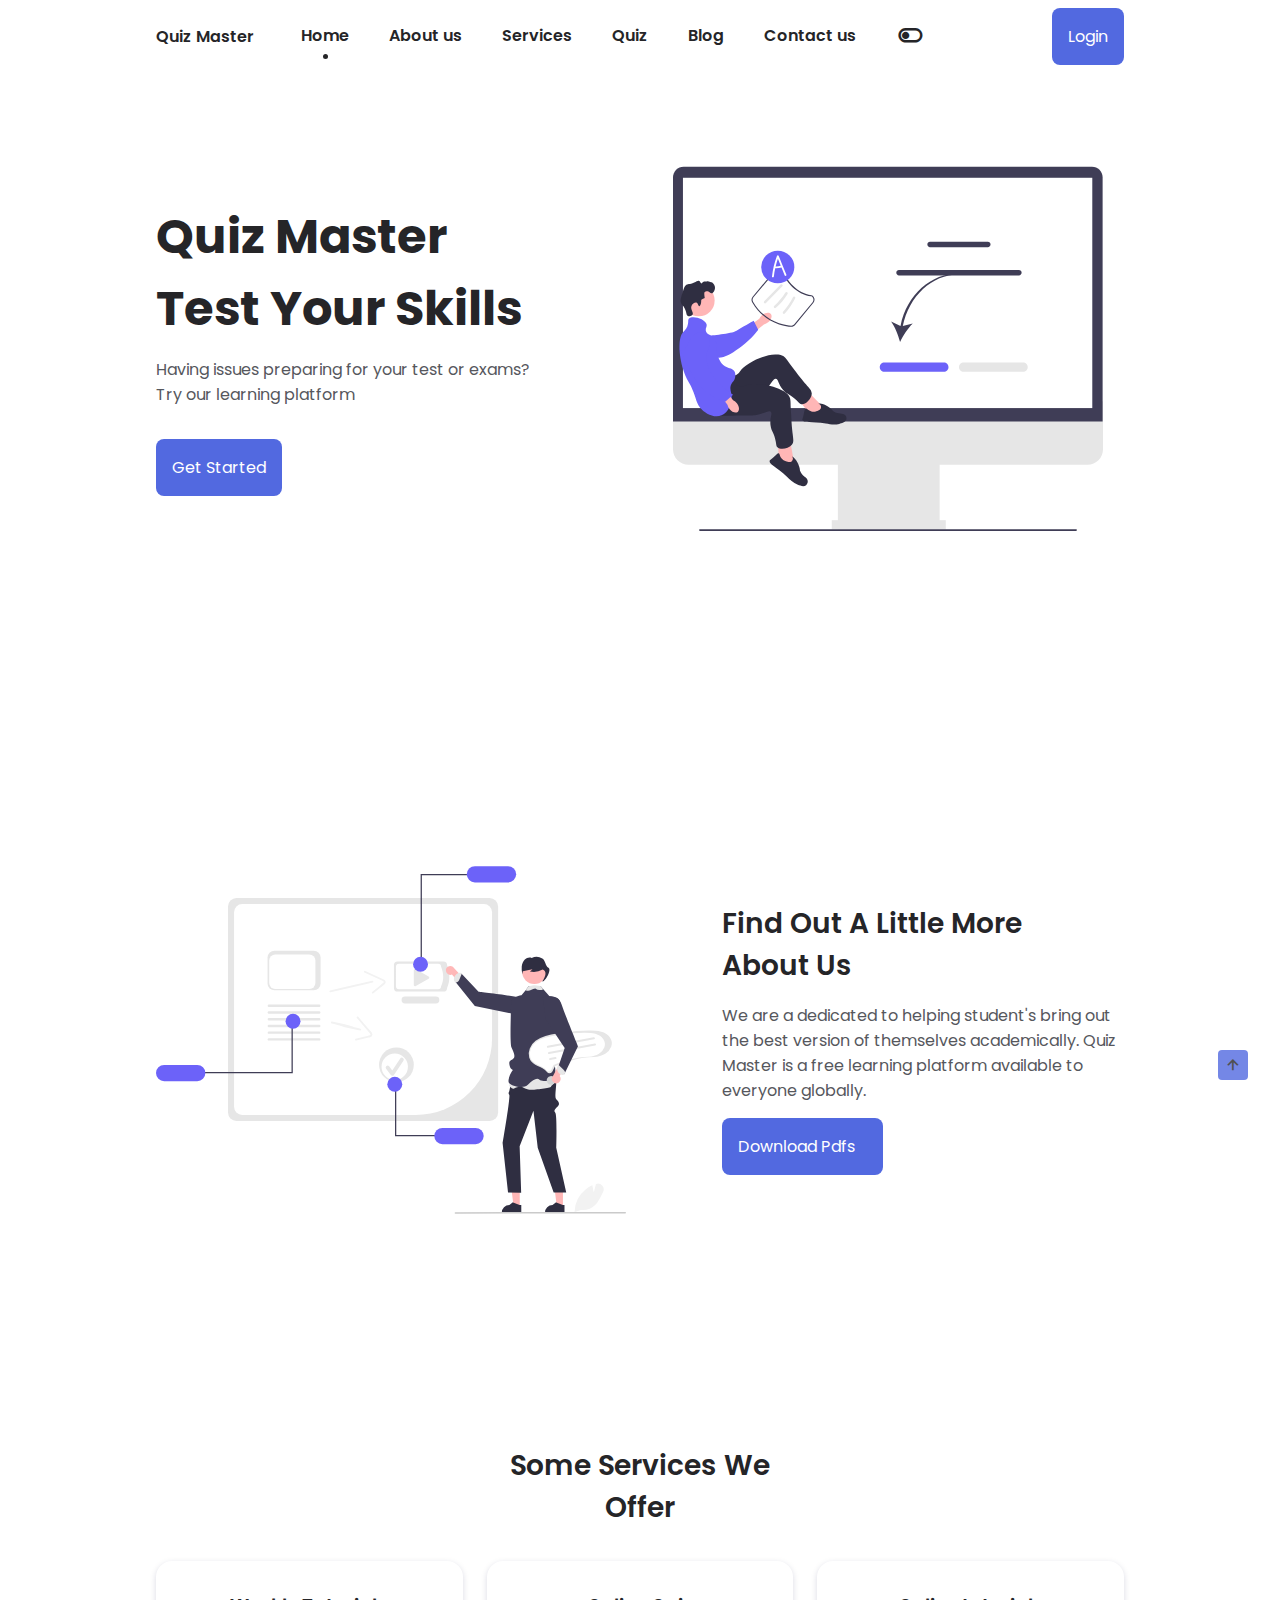
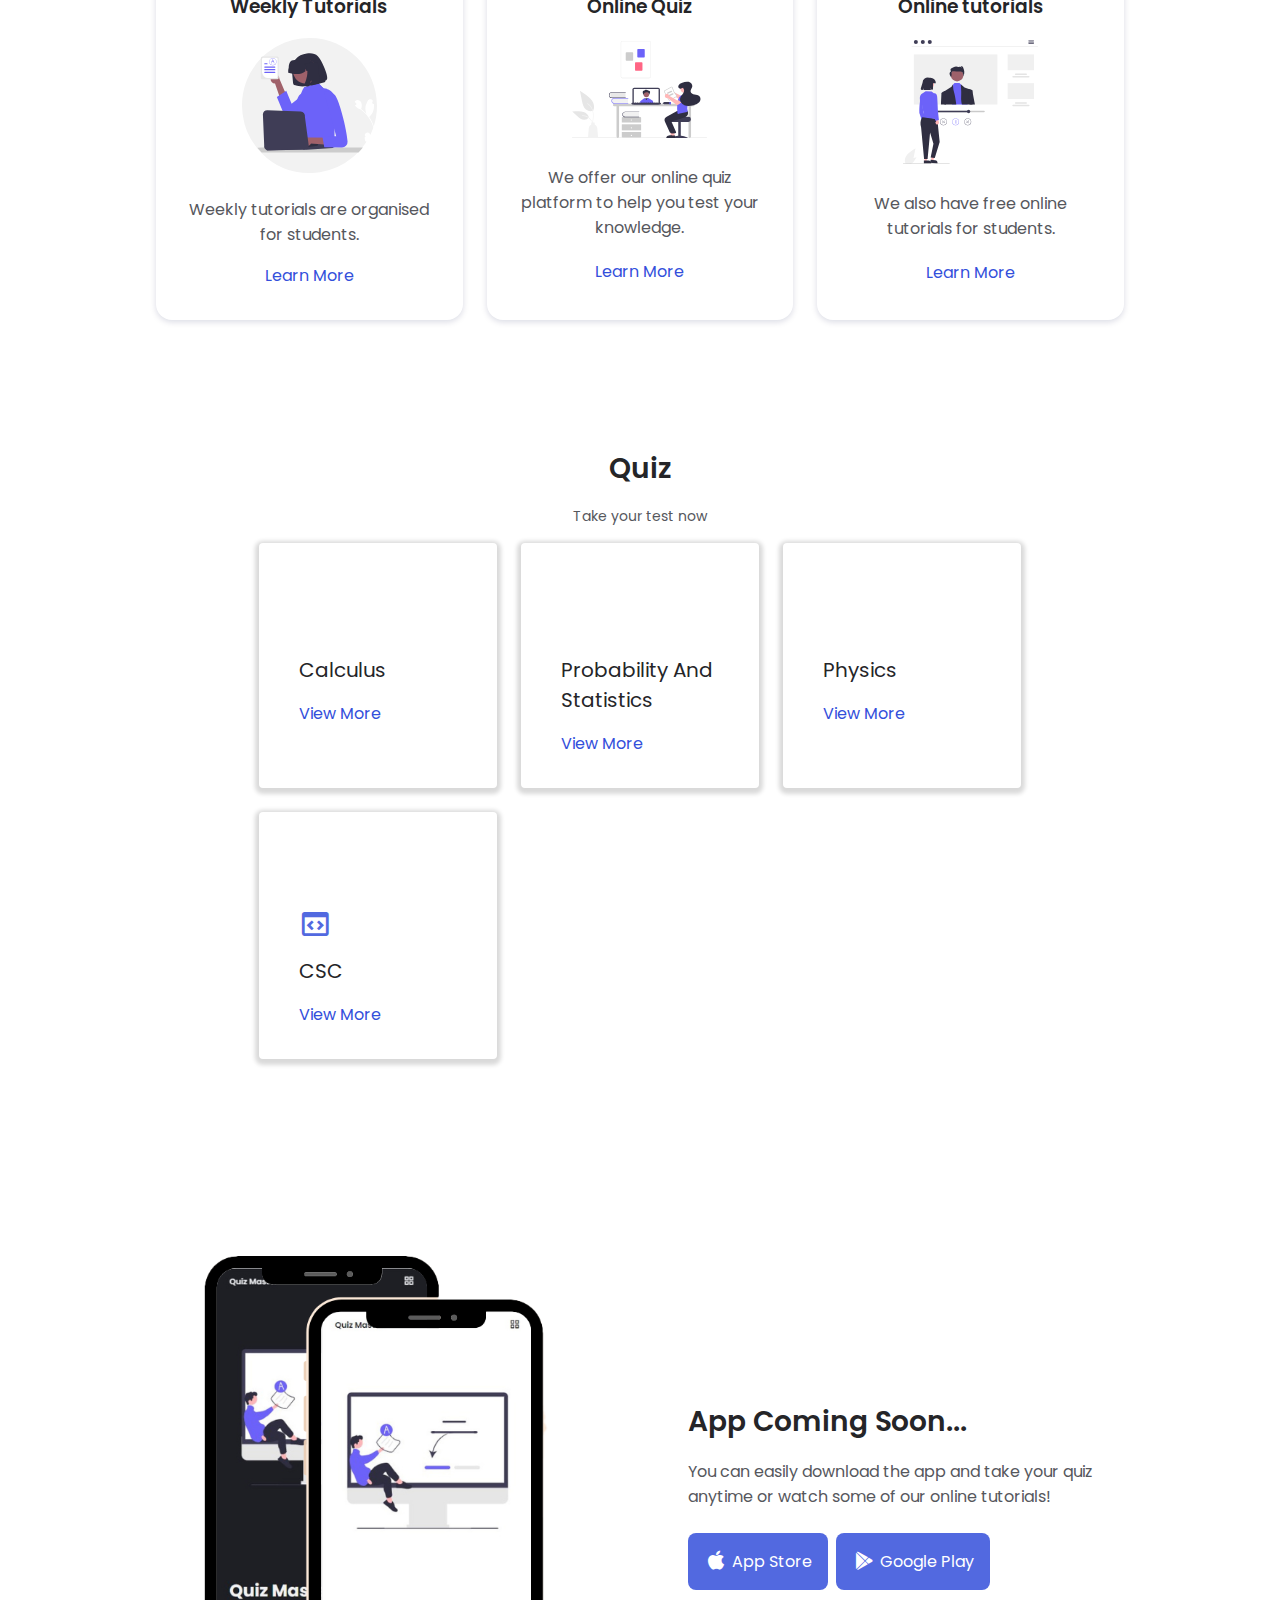
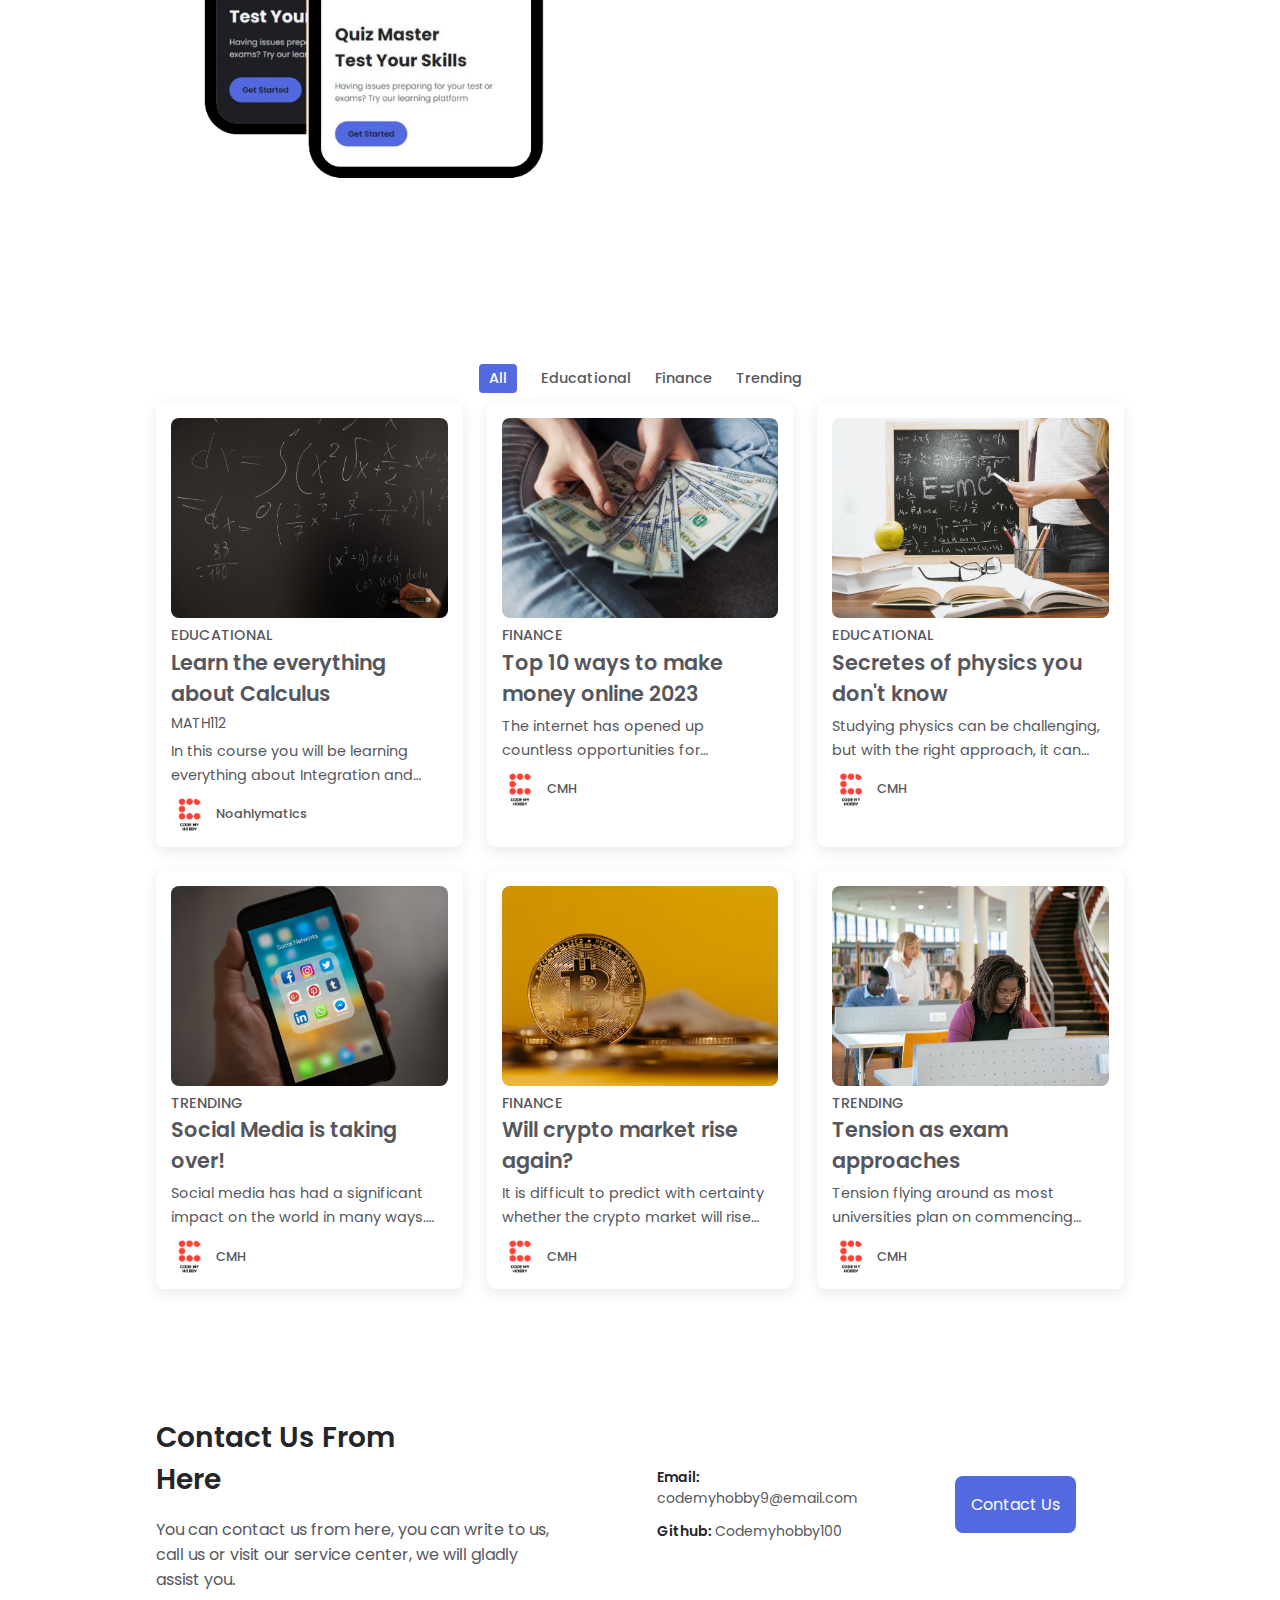
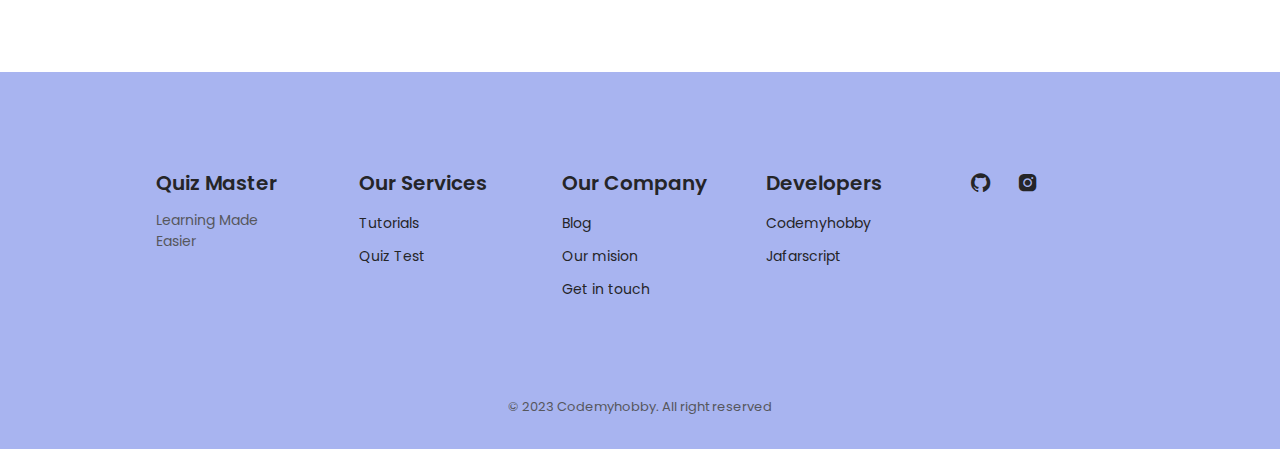
==== commit abec54c9: "updated" ====
--- a/index.html
+++ b/index.html
@@ -49,7 +49,7 @@
                 <div class="nav__toggle" id="nav-toggle">
                     <i class='bx bx-grid-alt'></i>
                 </div>
-
+                <a href="login.html" class="button button_round"><i class='bx bxs-user-circle'></i></a>
                 <a href="login.html" class="button button__header">Login</a>
             </nav>
         </header>
@@ -76,6 +76,11 @@
                         <h2 class="section__title-center">Find Out A Little More <br> About Us</h2>
                         <p class="about__description">We are a dedicated to helping student's bring out the best version of themselves academically. Quiz Master is a free learning platform available to everyone globally.
                         </p>
+                        <div class="about_buttons">
+                            <a download="" href="assets/pdf materials/materials.zip" class="button button-flex">
+                                Download Pdfs <i class="uil uil-download-alt button_icon"></i>
+                            </a>
+                        </div>
                     </div>
                     <svg class="svg__img svg__color about__img" xmlns="http://www.w3.org/2000/svg" data-name="Layer 1" width="751.95058" height="555.86821" viewBox="0 0 751.95058 555.86821" xmlns:xlink="http://www.w3.org/1999/xlink"><path d="M757.76513,579.76307H352.82952a13.62481,13.62481,0,0,1-13.609-13.609V236.43114a13.62483,13.62483,0,0,1,13.609-13.609H757.76513a13.62481,13.62481,0,0,1,13.609,13.609V566.15406A13.62483,13.62483,0,0,1,757.76513,579.76307Z" transform="translate(-224.02471 -172.06589)" fill="#e6e6e6"/><path d="M362.0111,232.50875a13.12416,13.12416,0,0,0-13.10889,13.10938V556.975a13.12394,13.12394,0,0,0,13.10889,13.1084H639.1737a122.66,122.66,0,0,0,122.521-122.521V245.61814a13.1241,13.1241,0,0,0-13.10888-13.10937Z" transform="translate(-224.02471 -172.06589)" fill="#fff"/><path d="M683.92467,372.53977H610.5003a5.78241,5.78241,0,0,1-5.776-5.776V330.219a5.78241,5.78241,0,0,1,5.776-5.776h73.42437a5.78242,5.78242,0,0,1,5.776,5.776c4.54336,12.93234,5.18859,25.22055,0,36.5448A5.78241,5.78241,0,0,1,683.92467,372.53977Z" transform="translate(-224.02471 -172.06589)" fill="#e6e6e6"/><path d="M675.22623,369.00789H612.84469a4.91275,4.91275,0,0,1-4.9073-4.90731V333.05205a4.91273,4.91273,0,0,1,4.9073-4.9073h62.38154a4.91275,4.91275,0,0,1,4.90731,4.90729c4.21,11.05759,4.8873,21.521,0,31.04855A4.91276,4.91276,0,0,1,675.22623,369.00789Z" transform="translate(-224.02471 -172.06589)" fill="#fff"/><path d="M671.86211,391.683H622.40032a5.48765,5.48765,0,0,1-.02045-10.97528h49.48224a5.48765,5.48765,0,0,1,0,10.97528Z" transform="translate(-224.02471 -172.06589)" fill="#e6e6e6"/><path d="M638.606,336.5284a2.15329,2.15329,0,0,0-2.14577,2.14883v23.26065a2.14511,2.14511,0,0,0,3.20785,1.86378l20.53095-11.70658a2.14445,2.14445,0,0,0-.01025-3.73323l-20.52993-11.55507A2.142,2.142,0,0,0,638.606,336.5284Z" transform="translate(-224.02471 -172.06589)" fill="#e6e6e6"/><path d="M938.139,683.43018a9.16759,9.16759,0,0,0-9.78931-3.129l-.3844.11414-3.44726,13.4588c-.51648-2.00592-1.62152-6.53418-2.31818-10.96643l-.06006-.36639-.34228.15014a46.74993,46.74993,0,0,0-10.08362,6.07782A48.36117,48.36117,0,0,0,893.63061,725.188l-.006.25824-.006.16217.45643-.16217,9.79534-3.50129a29.24072,29.24072,0,0,0,23.5785-8.79242c3.95776-4.174,6.67236-9.54309,9.29681-14.738.76874-1.51343,1.55548-3.075,2.36023-4.57642A9.31906,9.31906,0,0,0,938.139,683.43018Z" transform="translate(-224.02471 -172.06589)" fill="#f2f2f2"/><path d="M687.99486,340.212a7.09755,7.09755,0,0,0,9.51667,5.28009l29.275,34.05588,3.7063-12.572-29.0235-31.15741a7.136,7.136,0,0,0-13.47449,4.39343Z" transform="translate(-224.02471 -172.06589)" fill="#ffb8b8"/><polygon points="581.955 545.239 572.267 545.239 567.658 507.87 581.957 507.87 581.955 545.239" fill="#ffb6b6"/><path d="M805.72118,714.14063l-10.344-4.20746-.2962-.12152-5.71119,4.329a12.16122,12.16122,0,0,0-12.15918,12.15918v.3949h31.23713V714.14063Z" transform="translate(-224.02471 -172.06589)" fill="#2f2e41"/><polygon points="651.067 545.239 641.379 545.239 636.77 507.87 651.069 507.87 651.067 545.239" fill="#ffb6b6"/><path d="M874.83324,714.14063l-10.344-4.20746-.2962-.12152-5.71119,4.329a12.16122,12.16122,0,0,0-12.15918,12.15918v.3949h31.23713V714.14063Z" transform="translate(-224.02471 -172.06589)" fill="#2f2e41"/><path d="M852.22649,494.15522s12.15161,12.64194,12.15161,23.02936-3.0379,24.65,0,27.7716,6.83527,6.919,2.27845,11.47583-6.83527,6.83527-3.79737,9.87317,1.51892,56.201,1.51892,56.201L880.327,693.89661H860.23388l-25.47522-71.3905-6.83527-59.23889-22.10547,56.96045,2.44068,74.28155-21.00592-.61273-8.69507-78.98517s12.911-75.134,10.63263-77.05957,0-5.81268,0-5.81268l6.0758-28.77026Z" transform="translate(-224.02471 -172.06589)" fill="#2f2e41"/><path d="M828.435,404.52228s4.1319-16.28152-14.90375-20.94961-73.44934-10.66538-73.44934-10.66538l-27.499-29.17993-9.318,13.53205,30.82721,38.30816,73.04273,15.00327Z" transform="translate(-224.02471 -172.06589)" fill="#3f3d56"/><path d="M707.79375,356.262a12.88929,12.88929,0,0,0,1.97852-3.66544l3.9436-9.69036-1.02374-.04267a10.23022,10.23022,0,0,0-12.09515,9.31562,6.66064,6.66064,0,0,0,.64428,3.621,3.94653,3.94653,0,0,0,2.89112,2.12015A4.36353,4.36353,0,0,0,707.79375,356.262Z" transform="translate(-224.02471 -172.06589)" fill="#e6e6e6"/><path d="M791.388,507.149l-2.27844,16.5163s4.55682,4.89374,6.83527,4.282,10.63263-4.17267,10.63263-4.17267,9.87316,5.39612,15.18945,6.00782,33.41681-3.0586,34.17627-4.89374,9.58679-9.01886,9.58679-9.01886l-3.511-20.95523Z" transform="translate(-224.02471 -172.06589)" fill="#e6e6e6"/><path d="M865.38341,449.36912s-1.929,15.92614-.41009,17.39193c1.519,1.45816-1.51892,10.6858-4.55682,16.76157s2.27844,6.83527,2.27844,11.39209,2.27838,21.26523,2.27838,21.26523-23.54364,1.51892-27.341-2.27844-9.87317-.75946-18.22736,7.59472-26.498,1.51892-30.29541-2.27844,2.95435-17.46786,5.23279-20.11841-2.19489.4177-4.47333-7.98205,2.19489-7.59473,5.99225-11.39209,0-10.63263-3.0379-17.46787-.75946-57.71991-.75946-69.87149,16.70837-13.6705,16.70837-13.6705l6.615-8.31625,4.86066-6.11374,9.52374-.37973.25061-.0076,9.2124-.37213,4.47333,5.21,9.87317,11.49841,11.39209,2.27841c9.11371,3.03791,6.83526,22.02472,6.83526,22.02472Z" transform="translate(-224.02471 -172.06589)" fill="#3f3d56"/><circle cx="605.27713" cy="169.02274" r="19.52246" fill="#ffb6b6"/><path d="M851.93755,334.52131c-5.36963-3.29306-4.68152-11.90341-9.85528-14.91013a18.42448,18.42448,0,0,0-17.03235-.71533c-3.644-1.559-8.00983-.31485-10.92505,2.50037s-4.49341,6.96829-4.95856,11.145a41.70474,41.70474,0,0,0,.89374,12.52578q.43423-2.47467.86865-4.94937l15.39032-3.36368q-2.04373,1.83613-4.0874,3.67228a27.9555,27.9555,0,0,0,20.43665-3.196c6.69982,3.00354,5.48553,9.749-.39588,18.701C844.55108,359.72855,858.05578,338.27351,851.93755,334.52131Z" transform="translate(-224.02471 -172.06589)" fill="#2f2e41"/><path d="M843.70812,368.73591a1.54231,1.54231,0,0,1-.13672.09872,10.2272,10.2272,0,0,1-5.32391,1.443,9.41438,9.41438,0,0,1-6.78211-2.12656c-.99493-.94174-4.95178,1.04806-7.54913,2.14932a11.45963,11.45963,0,0,1-8.52893.09873l4.86066-6.11374,8.01074-1.77616h2l8.97607,1.0167Z" transform="translate(-224.02471 -172.06589)" fill="#e6e6e6"/><path d="M974.79082,727.62678l-271.75.30731a1.19069,1.19069,0,1,1-.01239-2.38135h.01239l271.75-.30731a1.19069,1.19069,0,0,1,0,2.38135Z" transform="translate(-224.02471 -172.06589)" fill="#cacaca"/><polygon points="425.383 155.694 423.383 155.694 423.383 12.651 502.04 12.651 502.04 14.651 425.383 14.651 425.383 155.694" fill="#3f3d56"/><path d="M787.2373,172.06589h-53a13,13,0,1,0,0,26h53a13,13,0,0,0,0-26Z" transform="translate(-224.02471 -172.06589)" fill="#6c62f9"/><circle cx="423.22266" cy="156.83443" r="11.9459" fill="#6c62f9"/><path d="M503.29653,373.78815,555.70269,361.661l15.04248-3.481c1.88165-.43542,1.1-3.33228-.78247-2.89667l-52.40619,12.12717-15.04251,3.481c-1.88162.43542-1.1,3.33227.78247,2.89666Z" transform="translate(-224.02471 -172.06589)" fill="#f2f2f2"/><path d="M557.41277,342.20582l28.05487,12.90539a9.28858,9.28858,0,0,1,2.65485,1.43723c.77435.75848.21069,1.488-.42139,2.14868a63.26333,63.26333,0,0,1-5.97143,4.92874l-11.9524,9.71732c-1.50042,1.21985.61683,3.34839,2.10315,2.14l10.41016-8.46347,5.20508-4.23172c1.47467-1.19891,3.26971-2.42236,3.8623-4.33227,1.24506-4.01252-3.66839-5.60794-6.39892-6.864l-12.21747-5.62008L558.94042,339.623c-1.73962-.80023-3.28052,1.77649-1.52765,2.5828Z" transform="translate(-224.02471 -172.06589)" fill="#f2f2f2"/><path d="M944.56573,440.44939c-4.998-3.38851-11.06985-4.64753-17.00483-5.07487a182.41012,182.41012,0,0,0-20.25175.02384q-10.50974.41631-20.97673,1.521-10.45221,1.1062-20.81651,2.89876a153.8285,153.8285,0,0,0-18.33117,4.01243,49.19474,49.19474,0,0,0-15.85191,7.65491,28.07208,28.07208,0,0,0-9.31515,12.3249,22.89105,22.89105,0,0,0-.89946,14.45593,17.234,17.234,0,0,0,3.40751,6.33058,23.74387,23.74387,0,0,0,6.34844,5.02626c4.95806,2.83121,10.57553,4.53327,15.06,8.1579a21.28971,21.28971,0,0,1,3.21526,3.19683,5.83546,5.83546,0,0,0,2.58274,2.03174,5.27473,5.27473,0,0,0,5.66844-1.45932,19.189,19.189,0,0,0,2.23074-3.96636l2.36571-4.56409a6.38156,6.38156,0,0,1,.59142-1.141c.17725-.21138-.13962.00446-.0792-.05121.03327-.03062.10183-.02968.13984-.05413a3.42678,3.42678,0,0,1,.61079-.23414q3.28248-1.25142,6.59424-2.42453c8.14921-2.90438,16.39663-5.58147,24.77429-7.74963a119.87453,119.87453,0,0,1,13.09624-2.73988c5.7157-.81412,11.51805-.71959,17.25972-1.27609,6.18185-.59918,12.56047-1.85036,17.86173-5.25438a23.19286,23.19286,0,0,0,9.602-11.4928,16.08029,16.08029,0,0,0,.80092-7.11558C952.56041,448.05185,949.00964,443.46226,944.56573,440.44939Z" transform="translate(-224.02471 -172.06589)" fill="#e6e6e6"/><path d="M934.33661,443.50305c-4.51653-3.06211-10.00352-4.19985-15.3668-4.586a164.83909,164.83909,0,0,0-18.301.02155q-9.49737.3762-18.9561,1.37445-9.44539.99964-18.81132,2.61953a139.01,139.01,0,0,0-16.56538,3.62592A44.45594,44.45594,0,0,0,832.0111,453.476a25.368,25.368,0,0,0-8.41785,11.13769,20.68606,20.68606,0,0,0-.81282,13.06343,15.57387,15.57387,0,0,0,3.07928,5.72077,21.45667,21.45667,0,0,0,5.73691,4.5421c4.48046,2.55848,9.55682,4.09659,13.60934,7.37207a19.23888,19.23888,0,0,1,2.90554,2.8889,5.2734,5.2734,0,0,0,2.334,1.836,4.76662,4.76662,0,0,0,5.12242-1.31875,17.34068,17.34068,0,0,0,2.01585-3.58429l2.13783-4.12445a5.76654,5.76654,0,0,1,.53446-1.03111c.16017-.191-.12618.004-.07158-.04628.03006-.02767.092-.02682.12637-.04891a3.09664,3.09664,0,0,1,.552-.21159q2.96628-1.13087,5.959-2.191c7.36422-2.6246,14.8172-5.04381,22.38786-7.00312a108.32439,108.32439,0,0,1,11.83472-2.476c5.16512-.7357,10.40855-.65027,15.59714-1.15317,5.58637-.54146,11.35055-1.67212,16.14116-4.74824a20.95875,20.95875,0,0,0,8.67707-10.38573,14.53149,14.53149,0,0,0,.72377-6.43017C941.56119,450.37318,938.35245,446.22569,934.33661,443.50305Z" transform="translate(-224.02471 -172.06589)" fill="#fff"/><path d="M924.87679,449.03266,851.2757,462.60747a1.62841,1.62841,0,1,1-.60031-3.201l.0096-.00177,73.60108-13.5748a1.6284,1.6284,0,1,1,.59072,3.20278Z" transform="translate(-224.02471 -172.06589)" fill="#e6e6e6"/><path d="M926.68973,458.8622,853.08864,472.437a1.62841,1.62841,0,1,1-.60032-3.201l.00961-.00177,73.60108-13.5748a1.6284,1.6284,0,1,1,.59072,3.20278Z" transform="translate(-224.02471 -172.06589)" fill="#e6e6e6"/><path d="M863.47868,480.68443l-8.57714,1.58194a1.62841,1.62841,0,0,1-.59071-3.20278l8.57714-1.58195a1.62841,1.62841,0,0,1,.59071,3.20279Z" transform="translate(-224.02471 -172.06589)" fill="#e6e6e6"/><circle cx="856.0096" cy="514.74227" r="6.9213" transform="translate(-303.18954 -8.26639) rotate(-10.45006)" fill="#d1d3d4"/><path d="M476.36571,370.68839H413.4995a11.02078,11.02078,0,0,1-11.00781-11.00781V318.248a11.02079,11.02079,0,0,1,11.00781-11.00781h62.86621A11.02079,11.02079,0,0,1,487.37353,318.248v41.43262A11.02078,11.02078,0,0,1,476.36571,370.68839Z" transform="translate(-224.02471 -172.06589)" fill="#e6e6e6"/><path d="M469.45737,368.45623H414.7439a9.59156,9.59156,0,0,1-9.58027-9.58028V322.81651a9.59156,9.59156,0,0,1,9.58027-9.58028h54.71347a9.59157,9.59157,0,0,1,9.58028,9.58028V358.876A9.59157,9.59157,0,0,1,469.45737,368.45623Z" transform="translate(-224.02471 -172.06589)" fill="#fff"/><path d="M485.22051,408.01664H404.55483a1.88221,1.88221,0,0,1,0-3.76441h80.66568a1.88221,1.88221,0,0,1,0,3.76441Z" transform="translate(-224.02471 -172.06589)" fill="#e6e6e6"/><path d="M485.22051,397.26121H404.55483a1.88221,1.88221,0,0,1,0-3.76441h80.66568a1.88221,1.88221,0,0,1,0,3.76441Z" transform="translate(-224.02471 -172.06589)" fill="#e6e6e6"/><path d="M485.22051,418.77207H404.55483a1.8822,1.8822,0,1,1,0-3.7644h80.66568a1.8822,1.8822,0,1,1,0,3.7644Z" transform="translate(-224.02471 -172.06589)" fill="#e6e6e6"/><path d="M485.22051,429.52747H404.55483a1.8822,1.8822,0,1,1,0-3.7644h80.66568a1.8822,1.8822,0,1,1,0,3.7644Z" transform="translate(-224.02471 -172.06589)" fill="#e6e6e6"/><path d="M485.22051,440.2829H404.55483a1.8822,1.8822,0,1,1,0-3.7644h80.66568a1.8822,1.8822,0,1,1,0,3.7644Z" transform="translate(-224.02471 -172.06589)" fill="#e6e6e6"/><path d="M485.22051,451.03834H404.55483a1.88221,1.88221,0,0,1,0-3.76441h80.66568a1.88221,1.88221,0,0,1,0,3.76441Z" transform="translate(-224.02471 -172.06589)" fill="#e6e6e6"/><polygon points="216.83 254.306 218.83 254.306 218.83 331.349 74.173 331.349 74.173 329.349 216.83 329.349 216.83 254.306" fill="#3f3d56"/><path d="M237.02471,516.06593h53a13,13,0,0,0,0-26h-53a13,13,0,0,0,0,26Z" transform="translate(-224.02471 -172.06589)" fill="#6c62f9"/><circle cx="219.22267" cy="248.16557" r="11.94591" fill="#6c62f9"/><path d="M504.99245,423.551c17.53861,3.72754,13.07724,4.45508,30.61582,8.18259l15.10266,3.20984c1.88916.40152,2.40649-2.554.51648-2.95572-17.53864-3.72754-13.07721-4.45508-30.61585-8.18259l-15.10269-3.20981c-1.88916-.40152-2.40652,2.554-.51645,2.95569Z" transform="translate(-224.02471 -172.06589)" fill="#f2f2f2"/><path d="M545.38848,414.82871l19.96075,23.56253a9.28835,9.28835,0,0,1,1.79755,2.42542c.38074,1.01486-.4386,1.43741-1.29083,1.76864A63.25783,63.25783,0,0,1,558.36,444.525l-14.9411,3.74826c-1.87561.47052-.85767,3.29495,1.0003,2.82883l13.01325-3.26459,6.50659-1.63229c1.84344-.46247,3.98749-.81165,5.33246-2.29151,2.82568-3.109-.95142-6.6333-2.89417-8.9266L557.68481,424.726l-9.8194-11.59125c-1.23773-1.46106-3.724.22183-2.47693,1.694Z" transform="translate(-224.02471 -172.06589)" fill="#f2f2f2"/><circle cx="384.65252" cy="317.6947" r="27.78001" fill="#e6e6e6"/><circle cx="381.94477" cy="320.81375" r="21.11934" fill="#fff"/><path d="M602.18015,507.33826a3.08918,3.08918,0,0,1-2.47186-1.23633l-7.5788-10.10522a3.09006,3.09006,0,1,1,4.94232-3.71045l.00189.0025,4.95832,6.6106,12.7348-19.10193a3.0902,3.0902,0,1,1,5.14239,3.42828l-15.15759,22.73645a3.09135,3.09135,0,0,1-2.48547,1.37512C602.23746,507.33771,602.20884,507.33826,602.18015,507.33826Z" transform="translate(-224.02471 -172.06589)" fill="#e6e6e6"/><path d="M868.07543,518.37861a7.09761,7.09761,0,0,0,1.79376-10.73447l22.30573-38.978-13.08759.71116L859.42913,507.149a7.13606,7.13606,0,0,0,8.64636,11.22962Z" transform="translate(-224.02471 -172.06589)" fill="#ffb8b8"/><path d="M842.95141,381.75327s23.62439-7.59472,29.70013,10.63263,26.5008,67.59311,26.5008,67.59311l-21.944,44.8089-9.87316-10.63263,10.55194-31.13843-30.37891-45.56836Z" transform="translate(-224.02471 -172.06589)" fill="#3f3d56"/><path d="M877.96093,500.21183a12.89014,12.89014,0,0,0-2.67084-3.19632l-7.538-7.25491-.41913.935a10.23032,10.23032,0,0,0,4.16815,14.68674,6.661,6.661,0,0,0,3.60187.74393,3.9464,3.9464,0,0,0,3.04083-1.8992A4.36364,4.36364,0,0,0,877.96093,500.21183Z" transform="translate(-224.02471 -172.06589)" fill="#e6e6e6"/><polygon points="384.412 355.068 382.412 355.068 382.412 432.111 450.069 432.111 450.069 430.111 384.412 430.111 384.412 355.068" fill="#3f3d56"/><path d="M748.26657,603.82805a13.01245,13.01245,0,0,0-13-13h-53a13,13,0,0,0,0,26h53A13.01246,13.01246,0,0,0,748.26657,603.82805Z" transform="translate(-224.02471 -172.06589)" fill="#6c62f9"/><circle cx="382.01917" cy="348.92771" r="11.94589" fill="#6c62f9"/></svg>
                 </div>
@@ -150,7 +155,7 @@
                                         <p>Application of Integration and Differentiation</p>
                                     </li>                                    
                                     <br>
-                                    <a href="quiz.html" class="button button-flex">
+                                    <a href="math-quiz.html" class="button button-flex">
                                         Take Test Now <i class="uil uil-message button_icon"></i>
                                     </a>
                                 </ul>
@@ -211,28 +216,66 @@
 
                         <div class="services_modal">
                             <div class="services_modal-content">
-                                <h4 class="services_modal-title"> UI/UX <br> Designer</h4>
+                                <h4 class="services_modal-title">Physics</h4>
                                 <i class="uil uil-times services_modal-close"></i>
 
                                 <ul class="services_modal-services grid">
                                     <li class="services_modal-service">
                                         <i class="uil uil-check-circle services_modal-icon"></i>
-                                        <p>I develop user interface</p>
-                                    </li>
-                                    <li class="services_modal-service">
-                                        <i class="uil uil-check-circle services_modal-icon"></i>
-                                        <p>I develop user interface</p>
-                                    </li>
-                                    <li class="services_modal-service">
-                                        <i class="uil uil-check-circle services_modal-icon"></i>
-                                        <p>I develop user interface</p>
-                                    </li>
-                                    <li class="services_modal-service">
-                                        <i class="uil uil-check-circle services_modal-icon"></i>
-                                        <p>I develop user interface</p>
+                                        <p>Vector</p>
+                                    </li>
+                                    <li class="services_modal-service">
+                                        <i class="uil uil-check-circle services_modal-icon"></i>
+                                        <p>Electricity & Magnetism</p>
+                                    </li>
+                                    <li class="services_modal-service">
+                                        <i class="uil uil-check-circle services_modal-icon"></i>
+                                        <p>Waves</p>
+                                    </li>
+                                    <li class="services_modal-service">
+                                        <i class="uil uil-check-circle services_modal-icon"></i>
+                                        <p>Thermodynamics</p>
                                     </li>
                                     <br>
-                                    <a href="quiz.html" class="button button-flex">
+                                    <a href="comingsoon.html" class="button button-flex">
+                                        Take Test Now <i class="uil uil-message button_icon"></i>
+                                    </a>
+                                </ul>
+                            </div>
+                        </div>
+                    </div>
+                     <!--==================== SERVICES 4 ====================-->
+                     <div class="services_content">
+                        <div>
+                            <i class='bx bx-code-block services_icon'></i>
+                            <h3 class="services_title">CSC</h3>
+                        </div>
+
+                        <span class="button button-flex button-small button-link services_button">
+                            View More
+                            <i class="uil uil-arrow-right button_icon"></i>
+                        </span>
+
+                        <div class="services_modal">
+                            <div class="services_modal-content">
+                                <h4 class="services_modal-title"> Computer <br> Science</h4>
+                                <i class="uil uil-times services_modal-close"></i>
+
+                                <ul class="services_modal-services grid">
+                                    <li class="services_modal-service">
+                                        <i class="uil uil-check-circle services_modal-icon"></i>
+                                        <p>Operating Sytem</p>
+                                    </li>
+                                    <li class="services_modal-service">
+                                        <i class="uil uil-check-circle services_modal-icon"></i>
+                                        <p>Algorithm</p>
+                                    </li>
+                                    <li class="services_modal-service">
+                                        <i class="uil uil-check-circle services_modal-icon"></i>
+                                        <p>Descrete Math</p>
+                                    </li>
+                                    <br>
+                                    <a href="csc-quiz.html" class="button button-flex">
                                         Take Test Now <i class="uil uil-message button_icon"></i>
                                     </a>
                                 </ul>
@@ -266,82 +309,77 @@
             <section class="section container" id="blog">
                 <div class="post-filter container">
                     <span class="filter-item active-filter" data-filter="all">All</span>
-                    <span class="filter-item" data-filter="tech">Tech</span>
-                    <span class="filter-item" data-filter="food">Food</span>
-                    <span class="filter-item" data-filter="news">News</span>
+                    <span class="filter-item" data-filter="educational">Educational</span>
+                    <span class="filter-item" data-filter="finance">Finance</span>
+                    <span class="filter-item" data-filter="trending">Trending</span>
                 </div>
                 
                 <div class="post container">
                     <!-- Post 1 -->
-                    <div class="post-box tech">
-                        <img src="images/img1.jpg" alt="" class="post-img">
-                        <h2 class="category">Tech</h2>
-                        <a href="#" class="post-title">Learn the everything about Calculus</a>
+                    <div class="post-box educational">
+                        <img src="assets/img/blog1.jpg" alt="" class="post-img">
+                        <h2 class="category">Educational</h2>
+                        <a href="https://www.youtube.com/@noahlymatics" class="post-title">Learn the everything about Calculus</a>
                         <span class="post-date">Math112</span>
                         <p class="post-description">In this course you will be learning everything about Integration and Diifferentiation with the help of an excellent tutor</p>
                         <div class="profile">
-                            <img src="images/testi1.jpg" alt="" class="profile-img">
+                            <img src="assets/img/logo.png" alt="" class="profile-img">
                             <span class="profile-name">Noahlymatics</span>
                         </div>
                     </div>
                     <!-- Post 2 -->
-                    <div class="post-box food">
-                        <img src="images/img2.jpg" alt="" class="post-img">
-                        <h2 class="category">Tech</h2>
-                        <a href="#" class="post-title">How to create the best UI with Figma</a>
-                        <span class="post-date">12 Feb 2022</span>
-                        <p class="post-description">Lorem ipsum dolor sit, amet consectetur adipisicing elit. Consectetur, similique, rerum excepturi harum, vitae facilis corrupti vel modi debitis est perferendis aut quasi ea unde repudiandae iste architecto. Corporis, voluptates.</p>
-                        <div class="profile">
-                            <img src="images/testi1.jpg" alt="" class="profile-img">
-                            <span class="profile-name">MKHB</span>
+                    <div class="post-box finance">
+                        <img src="assets/img/blog2.jpg" alt="" class="post-img">
+                        <h2 class="category">Finance</h2>
+                        <a href="#" class="post-title">Top 10 ways to make money online 2023</a>
+                        <p class="post-description">The internet has opened up countless opportunities for individuals to earn money from the comfort of their own homes. Whether you're looking for a side hustle or a full-time income, there are plenty of options available. In this guide, we'll explore the most popular and profitable ways to make money online in 2023, from starting your own business to freelancing and more. So, let's dive in!</p>
+                        <div class="profile">
+                            <img src="assets/img/logo.png" alt="" class="profile-img">
+                            <span class="profile-name">CMH</span>
                         </div>
                     </div>
                     <!-- Post 3 -->
-                    <div class="post-box food">
-                        <img src="images/img3.jpg" alt="" class="post-img">
-                        <h2 class="category">Food</h2>
-                        <a href="#" class="post-title">How to create the best UI with Figma</a>
-                        <span class="post-date">12 Feb 2022</span>
-                        <p class="post-description">Lorem ipsum dolor sit, amet consectetur adipisicing elit. Consectetur, similique, rerum excepturi harum, vitae facilis corrupti vel modi debitis est perferendis aut quasi ea unde repudiandae iste architecto. Corporis, voluptates.</p>
-                        <div class="profile">
-                            <img src="images/testi1.jpg" alt="" class="profile-img">
-                            <span class="profile-name">MKHB</span>
+                    <div class="post-box educational">
+                        <img src="assets/img/blog3.jpg" alt="" class="post-img">
+                        <h2 class="category">Educational</h2>
+                        <a href="#" class="post-title">Secretes of physics you don't know</a>
+                        <p class="post-description">Studying physics can be challenging, but with the right approach, it can also be very rewarding. Here are some tips for studying physics</p>
+                        <div class="profile">
+                            <img src="assets/img/logo.png" alt="" class="profile-img">
+                            <span class="profile-name">CMH</span>
                         </div>
                     </div>
                     <!-- Post 4 -->
-                    <div class="post-box news">
-                        <img src="images/img4.jpg" alt="" class="post-img">
-                        <h2 class="category">Tech</h2>
-                        <a href="#" class="post-title">How to create the best UI with Figma</a>
-                        <span class="post-date">12 Feb 2022</span>
-                        <p class="post-description">Lorem ipsum dolor sit, amet consectetur adipisicing elit. Consectetur, similique, rerum excepturi harum, vitae facilis corrupti vel modi debitis est perferendis aut quasi ea unde repudiandae iste architecto. Corporis, voluptates.</p>
-                        <div class="profile">
-                            <img src="images/testi1.jpg" alt="" class="profile-img">
-                            <span class="profile-name">MKHB</span>
+                    <div class="post-box trending">
+                        <img src="assets/img/blog4.jpg" alt="" class="post-img">
+                        <h2 class="category">Trending</h2>
+                        <a href="#" class="post-title">Social Media is taking over!</a>
+                        <p class="post-description">Social media has had a significant impact on the world in many ways. Some of the ways that social media is affecting the world include.</p>
+                        <div class="profile">
+                            <img src="assets/img/logo.png" alt="" class="profile-img">
+                            <span class="profile-name">CMH</span>
                         </div>
                     </div>
                     <!-- Post 5 -->
-                    <div class="post-box tech">
-                        <img src="images/img5.jpg" alt="" class="post-img">
-                        <h2 class="category">Tech</h2>
-                        <a href="#" class="post-title">How to create the best UI with Figma</a>
-                        <span class="post-date">12 Feb 2022</span>
-                        <p class="post-description">Lorem ipsum dolor sit, amet consectetur adipisicing elit. Consectetur, similique, rerum excepturi harum, vitae facilis corrupti vel modi debitis est perferendis aut quasi ea unde repudiandae iste architecto. Corporis, voluptates.</p>
-                        <div class="profile">
-                            <img src="images/testi1.jpg" alt="" class="profile-img">
-                            <span class="profile-name">MKHB</span>
+                    <div class="post-box finance">
+                        <img src="assets/img/btc.jpg" alt="" class="post-img">
+                        <h2 class="category">Finance</h2>
+                        <a href="#" class="post-title">Will crypto market rise again?</a>
+                        <p class="post-description">It is difficult to predict with certainty whether the crypto market will rise again. The cryptocurrency market is highly volatile and subject to many factors, including investor sentiment, government regulations, and global economic conditions.</p>
+                        <div class="profile">
+                            <img src="assets/img/logo.png" alt="" class="profile-img">
+                            <span class="profile-name">CMH</span>
                         </div>
                     </div>
                     <!-- Post 6 -->
-                    <div class="post-box news">
-                        <img src="images/img4.jpg" alt="" class="post-img">
-                        <h2 class="category">News</h2>
-                        <a href="#" class="post-title">How to create the best UI with Figma</a>
-                        <span class="post-date">12 Feb 2022</span>
-                        <p class="post-description">Lorem ipsum dolor sit, amet consectetur adipisicing elit. Consectetur, similique, rerum excepturi harum, vitae facilis corrupti vel modi debitis est perferendis aut quasi ea unde repudiandae iste architecto. Corporis, voluptates.</p>
-                        <div class="profile">
-                            <img src="images/testi1.jpg" alt="" class="profile-img">
-                            <span class="profile-name">MKHB</span>
+                    <div class="post-box trending">
+                        <img src="assets/img/reading.jpg" alt="" class="post-img">
+                        <h2 class="category">Trending</h2>
+                        <a href="#" class="post-title">Tension as exam approaches</a>
+                        <p class="post-description">Tension flying around as most universities plan on commencing exams as soon as possible.</p>
+                        <div class="profile">
+                            <img src="assets/img/logo.png" alt="" class="profile-img">
+                            <span class="profile-name">CMH</span>
                         </div>
                     </div>
                 </div>
@@ -379,33 +417,31 @@
                 <div class="footer__content">
                     <h3 class="footer__title">Our Services</h3>
                     <ul class="footer__links">
-                        <li><a href="#" class="footer__link">Tutorials </a></li>
-                        <li><a href="#" class="footer__link">Quiz Test</a></li>
-                        <li><a href="#" class="footer__link">Report a bug</a></li>
+                        <li><a href="#services" class="footer__link">Tutorials </a></li>
+                        <li><a href="#quiz" class="footer__link">Quiz Test</a></li>
                     </ul>
                 </div>
 
                 <div class="footer__content">
                     <h3 class="footer__title">Our Company</h3>
                     <ul class="footer__links">
-                        <li><a href="#" class="footer__link">Blog</a></li>
+                        <li><a href="#blog" class="footer__link">Blog</a></li>
                         <li><a href="#" class="footer__link">Our mision</a></li>
-                        <li><a href="#" class="footer__link">Get in touch</a></li>
+                        <li><a href="mailto:codemyhobby9@gmail.com" class="footer__link">Get in touch</a></li>
                     </ul>
                 </div>
 
                 <div class="footer__content">
-                    <h3 class="footer__title">Community</h3>
+                    <h3 class="footer__title">Developers</h3>
                     <ul class="footer__links">
-                        <li><a href="#" class="footer__link">Support</a></li>
-                        <li><a href="#" class="footer__link">Questions</a></li>
+                        <li><a href="https://github.com/codemyhobby100" class="footer__link">Codemyhobby</a></li>
+                        <li><a href="https://github.com/Jafarscript" class="footer__link">Jafarscript</a></li>
                     </ul>
                 </div>
 
                 <div class="footer__social">
-                    <a href="#" class="footer__social-link"><i class='bx bxl-github'></i></a>
-                    <a href="#" class="footer__social-link"><i class='bx bxl-twitter'></i></a>
-                    <a href="#" class="footer__social-link"><i class='bx bxl-instagram-alt'></i></a>
+                    <a href="https://github.com/codemyhobby100" class="footer__social-link"><i class='bx bxl-github'></i></a>
+                    <a href="https://www.instagram.com/its_baqi1" class="footer__social-link"><i class='bx bxl-instagram-alt'></i></a>
                 </div>
             </div>
 
--- a/assets/css/styles.css
+++ b/assets/css/styles.css
@@ -287,6 +287,7 @@
   font-size: 1.5rem;
 }
 
+
 /*=============== ABOUT ===============*/
 .about__container {
   gap: 2.5rem;
@@ -296,6 +297,9 @@
   text-align: center;
 }
 
+.about_buttons{
+  margin-top: 15px;
+}
 /*=============== SECURITY ===============*/
 .security__container {
   gap: 2.5rem;
@@ -733,6 +737,17 @@
   background-color: var(--text-color-light);
 }
 
+.button_round{
+  background: none;
+}
+
+.button_round i{
+  font-size: 40px;
+  margin-top: -5px;
+  color: var(--first-color);
+  display: none;
+}
+
 /*=============== MEDIA QUERIES ===============*/
 /* For small devices */
 @media screen and (max-width: 360px) {
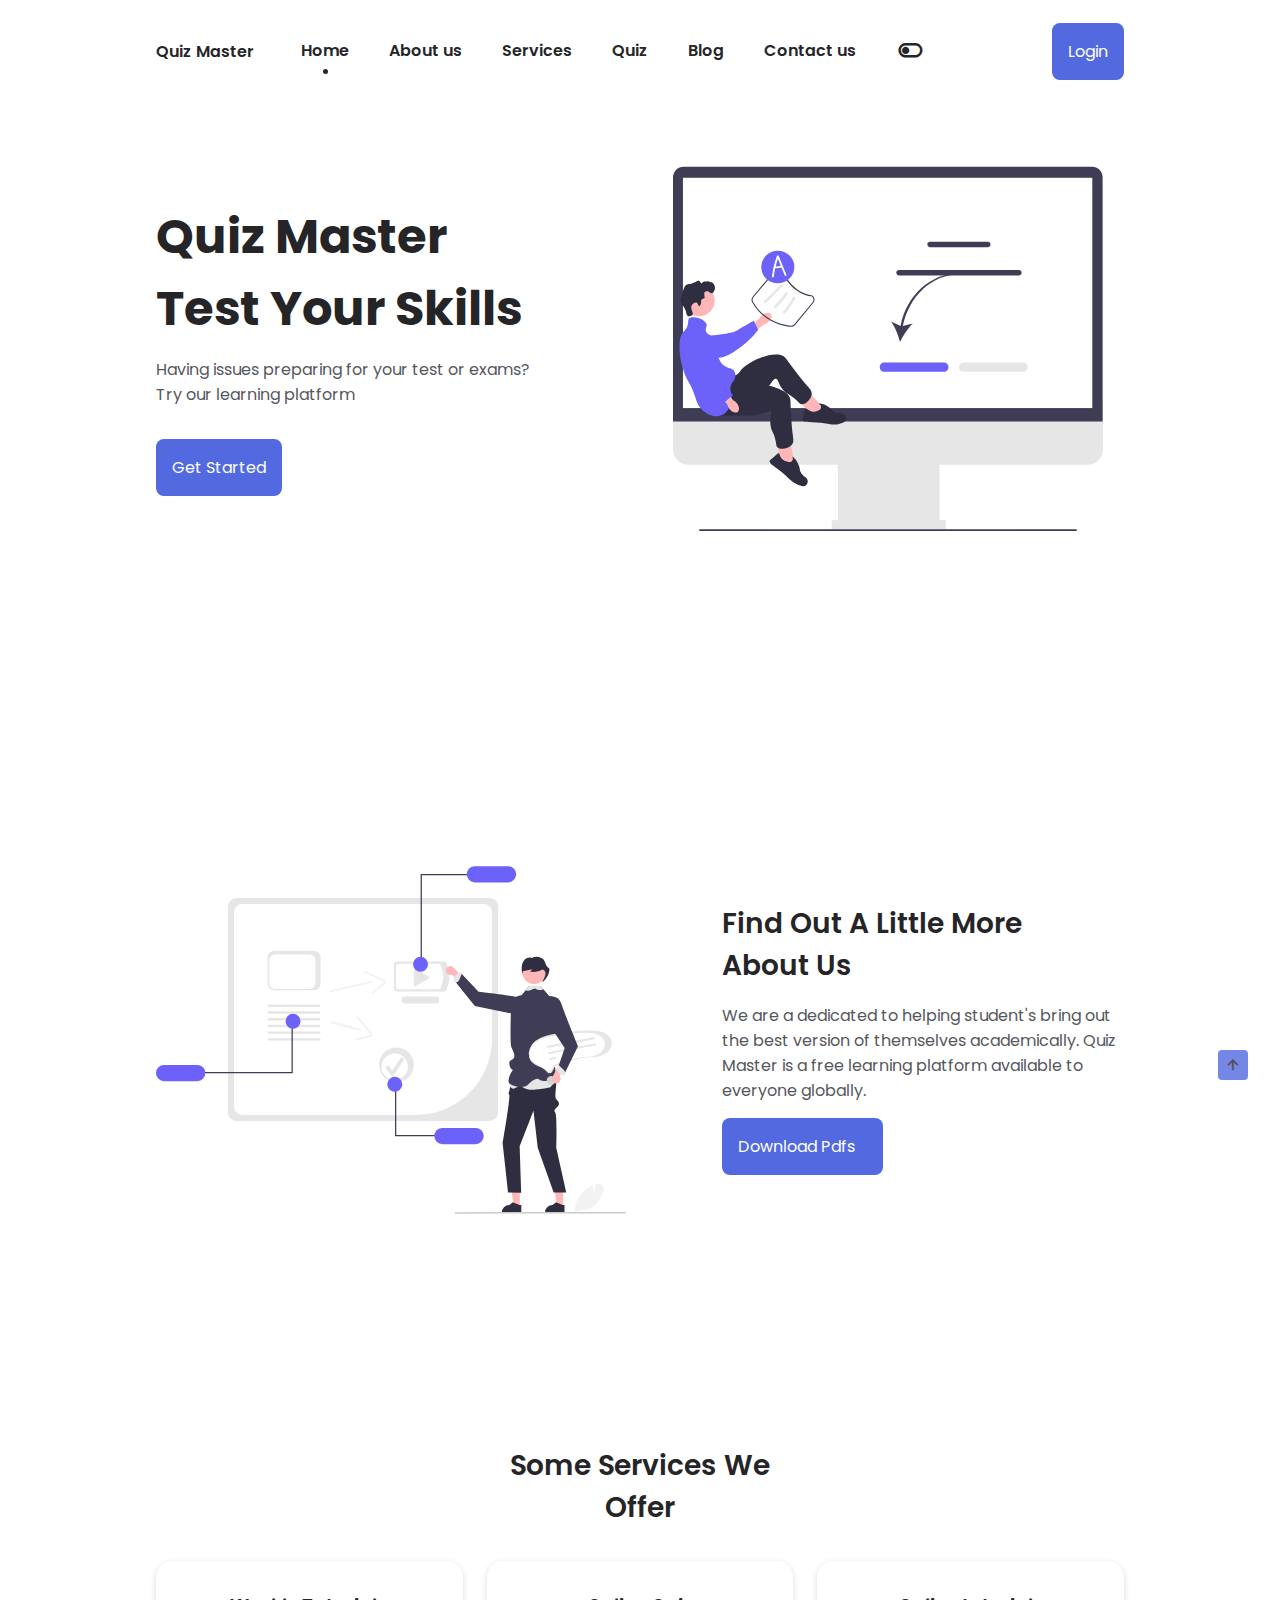
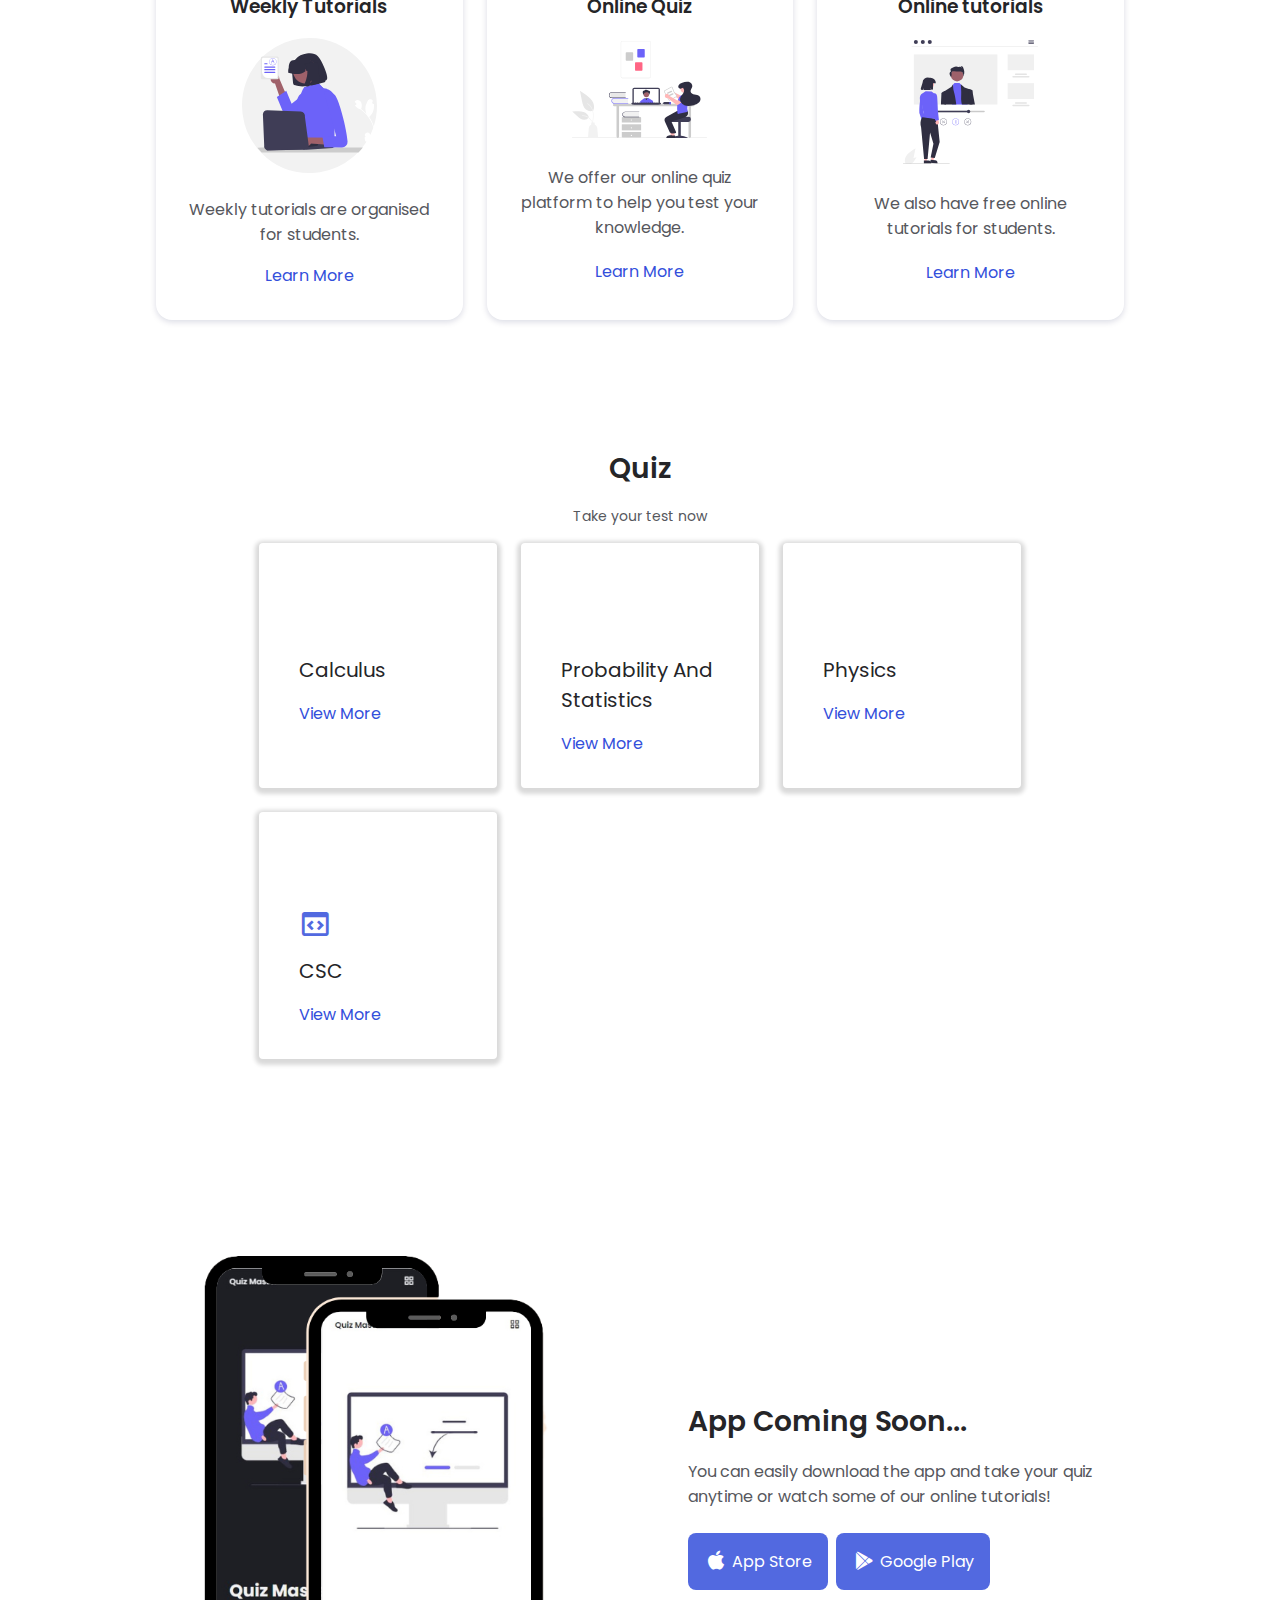
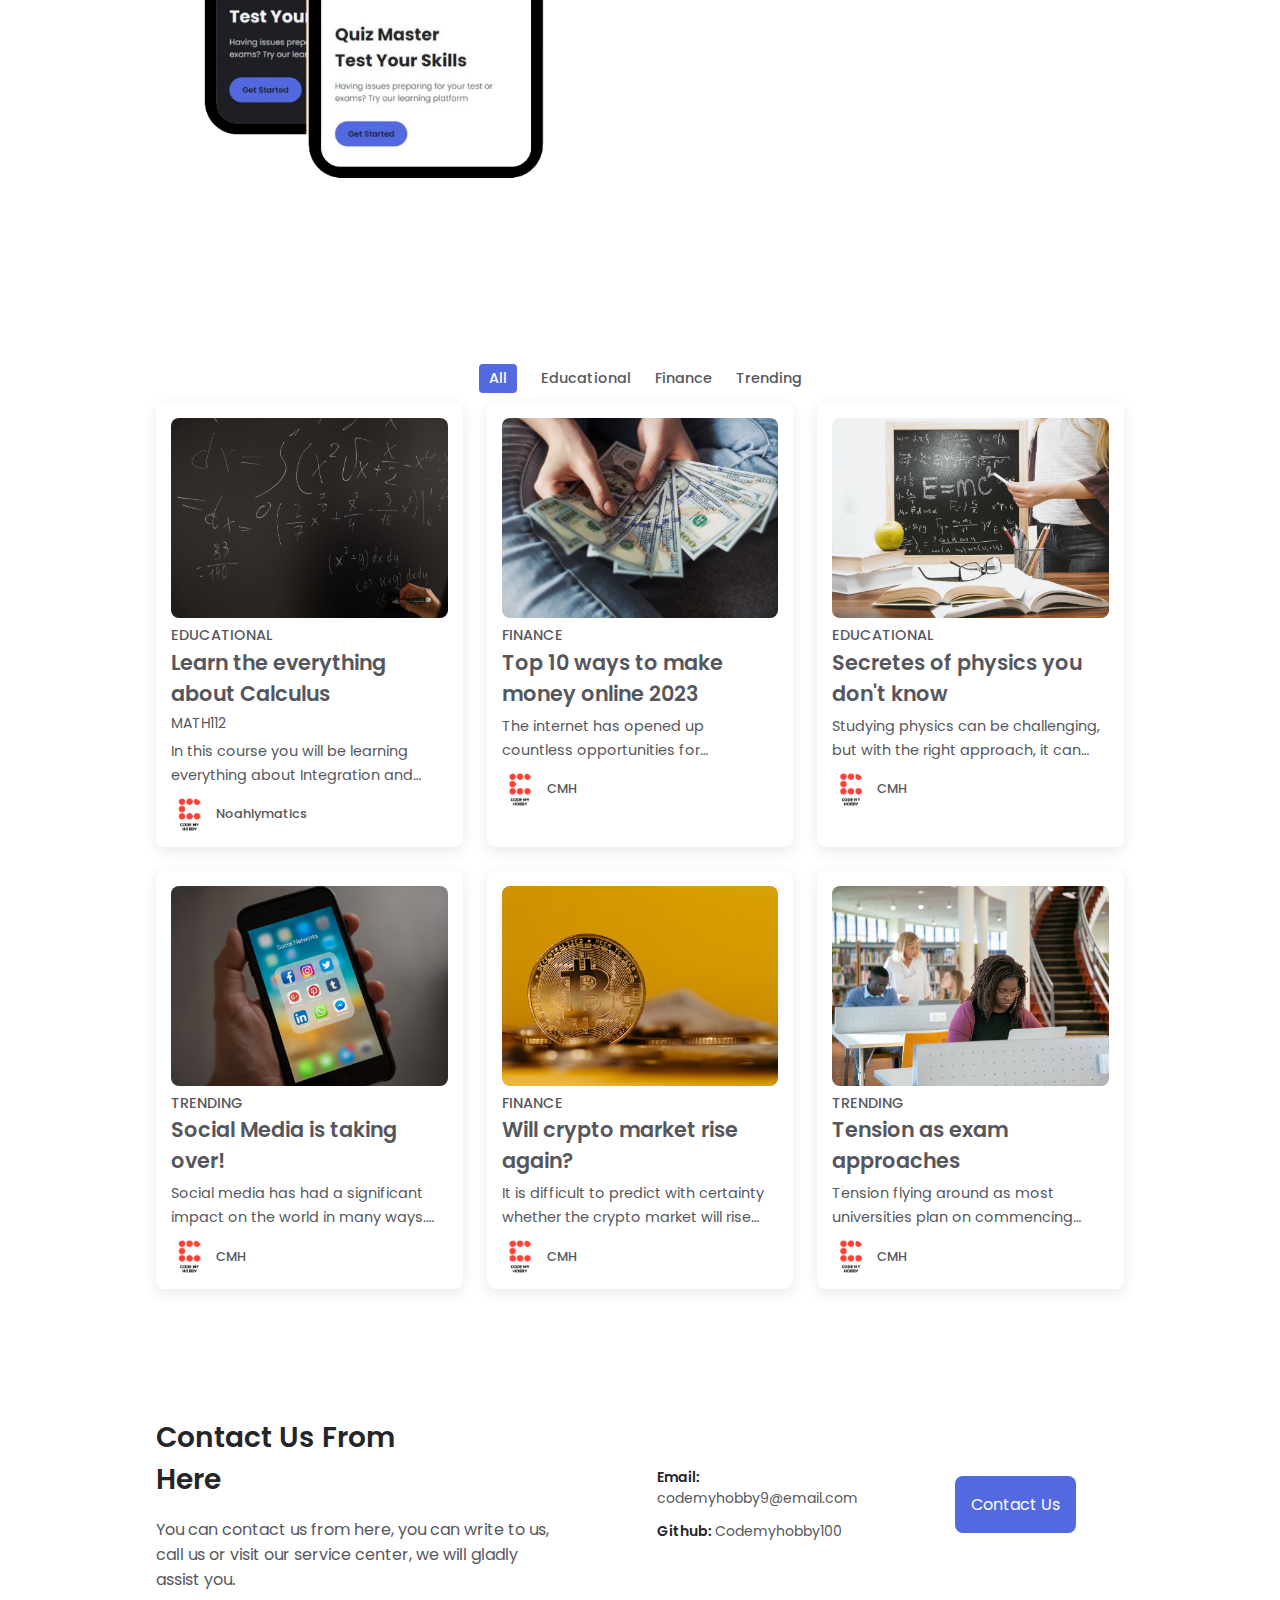
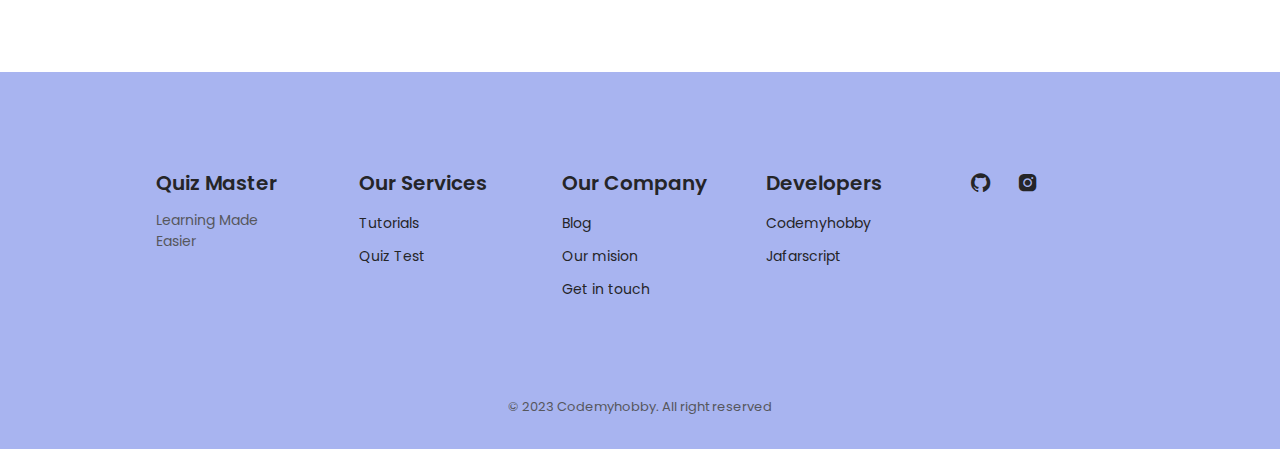
==== commit bf0c3592: "udated" ====
--- a/index.html
+++ b/index.html
@@ -9,6 +9,9 @@
 
         <!--=============== BOXICONS ===============-->
         <link rel="stylesheet" href="https://cdn.jsdelivr.net/npm/boxicons@latest/css/boxicons.min.css">
+
+        <!-- Animate style -->
+        <link rel="stylesheet" href="https://cdnjs.cloudflare.com/ajax/libs/animate.css/4.1.1/animate.min.css"/>
 
         <!--=============== CSS ===============-->
         <link rel="stylesheet" href="assets/css/styles.css">
@@ -60,10 +63,10 @@
                 <div class="home__container container grid"> 
                     <svg class="svg__img svg__color home__img" xmlns="http://www.w3.org/2000/svg" width="596.91213" height="505.57464" viewBox="0 0 596.91213 505.57464" xmlns:xlink="http://www.w3.org/1999/xlink"><g><path d="M575.42701,413.69586H21.48512c-11.84669,0-21.48512-9.63791-21.48512-21.48512v-66.67087H596.91213v66.67087c0,11.84721-9.63791,21.48512-21.48512,21.48512Z" fill="#e6e6e6"/><rect x="228.88706" y="402.54358" width="141.262" height="100.90143" fill="#e6e6e6"/><rect x="220.3901" y="490.69956" width="158.25592" height="12.74544" fill="#e6e6e6"/><path d="M596.38107,353.68606H0V14.74418C0,6.6144,6.6144,0,14.74418,0H581.63689c8.12978,0,14.74418,6.6144,14.74418,14.74418V353.68606Z" fill="#3f3d56"/><rect x="13.8077" y="15.40073" width="568.23436" height="319.69821" fill="#fff"/></g><g><path id="uuid-25324785-d0f2-4f1c-ad19-f4bb5410ff47-145" d="M123.85295,205.94936c4.34915-3.59367,9.72872-4.26258,12.0153-1.49438,2.28658,2.7682,.6142,7.92447-3.73698,11.51883-1.71842,1.45964-3.76141,2.48653-5.95805,2.99474l-18.6198,14.99379-6.8499-8.8877,19.08307-13.83763c.91372-2.06202,2.30808-3.87516,4.06637-5.28765Z" fill="#ffb6b6"/><path d="M16.2326,239.77936c-.00944-.66307-.00322-6.44713,4.27885-10.10294,4.91893-4.1995,11.85979-2.49972,14.29424-1.90355,5.62362,1.37718,6.08483,3.78959,11.36601,6.2683,9.8805,4.63743-2.4994,2.26379,3.3798,.77675,2.03505-.51473,31.31216-2.54515,38.59979-7.03056,14.17354-8.72353,23.83086-14.01349,23.83086-14.01349l6.31321,12.62642s-9.1289,12.69357-21.97706,22.09716c-13.17929,9.64592-19.76894,14.46893-29.78342,16.33239-.8624,.16048-22.07229,3.78187-39.15515-8.98085-3.89654-2.91112-11.03588-8.24498-11.14714-16.06965Z" fill="#6c62f9"/><circle cx="35.81649" cy="185.67486" r="21.99265" fill="#ffb6b6"/><g><polygon points="208.05472 333.43009 185.4053 310.24577 173.7135 322.44168 190.58814 344.67132 207.32613 346.58567 208.05472 333.43009" fill="#ffb6b6"/><path d="M78.72568,289.95422c1.32477,.11007,5.53464,.95349,9.55849-1.26037,2.74614-1.51087,4.15455-3.75738,4.63022-4.4718,5.90139-8.86325,28.55224-22.68449,48.88084-23.53504,4.60357-.1926,7.63375,.34082,10.38795,1.77648,3.90537,2.03574,5.46449,4.95183,10.4203,11.78292,2.71086,3.73663,5.7104,7.25691,8.45393,10.96962,16.06194,21.7362,22.15102,23.44259,21.52868,30.41109-.6905,7.73164-9.02898,15.06697-14.5711,14.22018-2.26965-.34678-3.14862-1.92498-6.18099-5.1199-8.89113-9.36767-12.56963-7.63699-18.89978-14.81212-7.39056-8.37709-6.42307-15.32303-10.27892-15.59132-3.57571-.24879-5.09524,5.67668-12.72906,13.54826-3.49306,3.60187-5.98049,5.25419-13.55853,10.51141-29.51063,20.4729-29.98163,21.91164-35.9372,23.54443-2.60568,.71437-21.09954,5.78468-27.68759-2.28408-10.30952-12.6267,14.04589-50.68156,25.98276-49.68978Z" fill="#2f2e41"/><path d="M201.13025,338.66919c1.66577-.74799,3.61352-1.62258,4.24018-3.63382,.42403-1.3609,.17985-3.03892-.69661-4.19845-1.01127-1.33788-2.50808-1.51421-2.44753-1.75092,.09221-.36043,3.6317-.21954,7.51717,1.15395,.73321,.25919,4.0549,1.47292,8.28021,4.7716,3.38533,2.64291,2.92976,3.17274,5.0526,4.69665,6.51637,4.67782,12.62816,.99108,16.15421,5.37796,1.36082,1.69307,1.94121,4.09684,1.36853,6.04048-1.15007,3.90324-6.74285,5.24648-9.7995,5.93997-7.3615,1.67019-12.93347,.30673-18.75163-.67366-19.78659-3.33419-30.90389-.29752-32.39188-4.8815-.28162-.86758,.1759-.7937,1.70153-7.16035,1.50577-6.2838,1.45637-8.0095,2.7388-8.5127,1.9304-.75745,3.22657,2.68803,8.08945,3.86718,4.30931,1.04492,7.86513-.55173,8.94448-1.03639Z" fill="#2f2e41"/></g><g><polygon points="167.78776 409.27485 162.06533 377.37247 145.54248 380.8986 147.02265 408.7683 159.79754 419.75133 167.78776 409.27485" fill="#ffb6b6"/><path d="M85.1876,300.67759c1.03437,.83499,4.04422,3.89687,8.61693,4.32456,3.1207,.29189,5.5476-.77612,6.34237-1.10016,9.86016-4.02006,36.36378-2.73717,53.66232,7.97432,3.91739,2.42571,6.12517,4.56865,7.59796,7.30318,2.08836,3.87748,1.74096,7.16592,2.00574,15.60118,.14485,4.61413,.65006,9.21134,.83536,13.82403,1.08478,27.00503,5.165,31.83623,.73697,37.25285-4.91296,6.00981-15.93171,7.39707-20.04204,3.58429-1.6833-1.56144-1.52438-3.36089-2.23945-7.70732-2.09668-12.74399-6.1123-13.37756-7.3211-22.86924-1.41128-11.08171,3.28968-16.28586,.2498-18.67306-2.81902-2.21375-7.40373,1.83601-18.14054,4.06268-4.91292,1.01889-7.89899,.98932-17.12157,1.08406-35.91491,.369-37.11255,1.29501-42.95736-.69821-2.55722-.87208-20.70715-7.06164-21.62754-17.43758-1.44026-16.23716,40.08188-34.04923,49.40214-26.52558Z" fill="#2f2e41"/><path d="M159.11615,409.72161c1.79837,.31647,3.90115,.68652,5.54907-.62579,1.11506-.88797,1.85529-2.41356,1.78117-3.86518-.08551-1.6749-1.22503-2.66132-1.042-2.82318,.2787-.24646,3.12834,1.85768,5.57211,5.17601,.46116,.62619,2.52813,3.49574,4.17204,8.59791,1.3171,4.08786,.64262,4.27045,1.54344,6.72347,2.76521,7.52985,9.89266,7.91126,10.3469,13.52119,.17529,2.16508-.69427,4.48-2.25957,5.76669-3.14344,2.58393-8.52547,.55484-11.44413-.58775-7.02916-2.75176-10.87405-7.00882-15.13778-11.08716-14.50016-13.86979-25.4044-17.59987-24.06156-22.22846,.25415-.87602,.59124-.55798,5.42874-4.96936,4.77454-4.35399,5.70271-5.80966,7.04642-5.50591,2.02264,.45724,1.1604,4.03605,4.52206,7.74243,2.97899,3.28446,6.81783,3.96004,7.98309,4.16509Z" fill="#2f2e41"/></g><path d="M38.81486,189.87923c.85618-3.06269-.2192-4.1788,.87688-5.55356,.00002-.00004,.44108-.55322,4.38439-2.04605h0c-1.16344-6.75042-.29231-7.89186-.29229-7.8919,1.00399-1.31553,3.0152-1.63355,4.38439-1.46146,2.89579,.36397,3.40837,2.98166,5.26127,2.92293,2.55961-.08114,5.62956-5.20482,4.67668-9.64566-.77729-3.62247-4.12881-6.31266-4.96897-5.84585-.83301,.46284-3.83172-1.5781-4.96897-1.16917-.77665,.27927-4.43236-.09227-5.26127,.29229-.90523,.41999-3.49763,3.03482-3.74548,2.70535-1.72237-2.28946-1.6857-3.0888-2.68496-3.58223-1.77067-.87434-3.69571,.74172-7.01502,2.33834-6.82959,3.28508-8.8294,1.32549-11.984,4.0921-1.59355,1.39756-2.44808,4.06851-4.0921,9.35336-2.29915,7.39081-3.44871,11.08621-2.33834,14.61463,1.13238,3.59835,2.79995,2.81517,5.26127,7.8919,2.73983,5.65125,1.79552,8.93605,4.38439,10.23024,2.00086,1.00026,5.21638,.36365,6.43044-1.46146,2.07861-3.12477-3.29393-7.35177-1.46146-12.27629,1.12484-3.02287,4.59478-5.31493,6.72273-4.67668,2.40606,.72167,2.58325,5.03573,4.0921,4.96897,1.29207-.05716,2.18914-3.2661,2.33834-3.7998Z" fill="#2f2e41"/><path d="M22.15418,210.9243c4.50049-5.04615,22.83197,.17676,24.55258,8.18419,.7077,3.29357-1.9049,4.68425-1.16917,8.47649,1.0761,5.54667,7.16909,5.16857,11.6917,10.81483,6.42075,8.016-.19392,15.85188,7.01502,29.22926,1.54044,2.85856,2.83881,5.26787,5.55356,7.59961,6.22959,5.35068,12.02717,3.51565,15.19922,8.47649,2.37209,3.70978,1.39747,8.28224,1.16917,9.35336-.93616,4.39206-3.47342,5.46222-5.26127,9.06107-2.97456,5.98761,.39336,10.38356,.58459,17.53756,.23927,8.95093-4.51735,21.35848-14.03005,25.42946-10.68707,4.57357-23.57658-3.00132-29.81385-10.52253-3.72182-4.488-4.8022-8.62788-6.43044-13.73775-7.27695-22.83729-11.38807-20.77183-16.95297-38.87492-6.3617-20.69512-7.61233-44.94052,0-52.61267,1.00898-1.01692,3.78571-3.36736,5.55356-7.59961,2.37887-5.69507,.32374-8.55598,2.33834-10.81483Z" fill="#6c62f9"/><g><path id="uuid-91308677-eda7-42a2-9f2e-a07e84038198-146" d="M88.65331,328.39105c3.48927,4.43334,4.03014,9.82729,1.20837,12.04743-2.82177,2.22013-7.93683,.42567-11.42675-4.00971-1.41838-1.75263-2.39643-3.81945-2.85228-6.02755l-14.54698-18.97093,7.51668-5.73344,14.91146,18.50331c2.03972,.96247,3.81921,2.39954,5.18951,4.1909Z" fill="#ffb6b6"/><path d="M35.37742,230.15543c.64719-.14454,6.31083-1.31867,10.76347,2.12736,5.11484,3.95855,4.86707,11.10022,4.78019,13.60509-.20073,5.78631-2.46827,6.73006-3.81723,12.40591-2.52378,10.61887,2.28253,20.4873,4.93792,25.93939,.91914,1.88721,3.87205,7.66186,9.7501,13.88094,11.43206,12.09534,21.6324,18.45987,21.6324,18.45987l-10.95803,9.74043s-17.45493-5.3202-29.2823-15.97929c-12.13217-10.9338-30.78935-49.61903-34.65703-59.04258-.33308-.81151,4.38498,12.38209,13.39349-6.94555,2.0548-4.40857,5.81969-12.48606,13.45703-14.19157Z" fill="#6c62f9"/></g></g><g><path d="M315.83751,221.08136l-13.08365-6.1978c5.36634,7.4891,9.99038,19.18539,12.46595,28.49257,4.19148-8.66968,10.94828-19.27767,17.63647-25.61422l-13.82798,3.55737c8.52074-41.7599,40.56942-71.73938,77.2696-71.73938l.51953-1.50838c-38.33429,0-72.27996,29.56391-80.97992,73.00984Z" fill="#3f3d56"/><path d="M376.05662,284.71011h-82.66786c-3.50634,0-6.35907-2.85273-6.35907-6.35907s2.85273-6.35907,6.35907-6.35907h82.66786c3.50634,0,6.35907,2.85273,6.35907,6.35907s-2.85273,6.35907-6.35907,6.35907Z" fill="#6c62f9"/><path d="M486.05662,284.71011h-82.66786c-3.50634,0-6.35907-2.85273-6.35907-6.35907s2.85273-6.35907,6.35907-6.35907h82.66786c3.50634,0,6.35907,2.85273,6.35907,6.35907s-2.85273,6.35907-6.35907,6.35907Z" fill="#e6e6e6"/></g><g><path d="M437.11815,111.71741h-80.3571c-2.02587,0-3.67427-1.64841-3.67427-3.67428s1.64841-3.67351,3.67427-3.67351h80.3571c2.02587,0,3.67351,1.64765,3.67351,3.67351s-1.64764,3.67427-3.67351,3.67427Z" fill="#3f3d56"/><path d="M480.23862,150.91545h-166.59803c-2.02587,0-3.67427-1.64842-3.67427-3.67428s1.64841-3.67351,3.67427-3.67351h166.59803c2.02587,0,3.67351,1.64765,3.67351,3.67352,0,2.02587-1.64764,3.67427-3.67351,3.67427Z" fill="#3f3d56"/></g><path d="M36.12104,504.38463c0,.66003,.53003,1.19,1.19006,1.19H559.60108c.65997,0,1.19-.52997,1.19-1.19,0-.65997-.53003-1.19-1.19-1.19H37.3111c-.66003,0-1.19006,.53003-1.19006,1.19Z" fill="#3f3d56"/><path d="M164.36892,222.29651c-.14159,0-.28281-.00519-.42513-.01408-8.36889-.53744-37.00488-4.58938-54.10034-34.14792-1.40884-2.43368-1.13122-5.52786,.69015-7.69839l31.66012-37.72172c1.29468-1.54264,3.2947-2.43146,5.3203-2.407,1.39994,.03336,4.71466,.38696,5.35848,2.94221,3.80323,15.09655,19.8631,32.84694,39.17726,35.19982,1.95777,.23796,3.52932,1.98446,4.2039,4.67166,.52632,2.09194,.04003,4.24838-1.33471,5.9163l-25.36242,30.79799c-1.28838,1.56414-3.17906,2.46111-5.18761,2.46111Zm-16.97648-80.47167c-1.54709,0-3.05193,.69311-4.03563,1.86511l-31.65975,37.72172c-1.41292,1.68349-1.62937,4.07937-.53967,5.96226,16.71851,28.90694,44.70512,32.8677,52.88424,33.39328,1.67015,.11194,3.27395-.59971,4.3429-1.89698l25.36279-30.79799c1.06488-1.29208,1.44146-2.96149,1.03411-4.58123-.39808-1.58564-1.37326-3.34696-2.91553-3.53525-19.95242-2.42998-36.53972-20.75265-40.46564-36.33549-.31802-1.26169-2.23242-1.75465-3.91776-1.79468-.03002-.00074-.06005-.00074-.09007-.00074Z" fill="#3f3d56"/><path d="M129.02956,189.37601l22.82552-23.27322c1.5603-1.59089-.88415-4.0393-2.44639-2.44641l-22.82552,23.27322c-1.5603,1.59089,.88415,4.0393,2.44639,2.44641h0Z" fill="#e6e6e6"/><path d="M142.80616,195.93278c6.29954-5.64633,11.77383-12.18399,16.25639-19.35766,1.18327-1.89361-1.80885-3.6323-2.9874-1.7462-4.33369,6.93544-9.62593,13.19938-15.71542,18.65747-1.66149,1.48921,.79191,3.92934,2.44639,2.44639h.00004Z" fill="#e6e6e6"/><path d="M155.22261,203.78396c5.73555-6.35342,10.61777-13.4443,14.46148-21.09311,.99713-1.98424-1.9864-3.73813-2.9874-1.7462-3.7137,7.39012-8.37772,14.25303-13.92048,20.39292-1.48868,1.64906,.9506,4.10334,2.44639,2.44639h0Z" fill="#e6e6e6"/><g><ellipse cx="145.44339" cy="139.35715" rx="23.01268" ry="22.52779" fill="#6c62f9"/><path d="M157.41747,150.04337c-3.53924-8.70173-7.07853-17.40341-10.61777-26.10509-.48882-1.20182-2.02009-1.2445-2.49716,0-3.49698,9.12301-5.78219,18.64254-6.8808,28.34862-.18709,1.65324,2.40401,1.63991,2.58962,0,.42992-3.79819,1.06816-7.56798,1.88753-11.29757,2.91638,.153,5.85674-.17418,8.67112-.9533,1.45013,3.56526,2.90026,7.13048,4.35034,10.69574,.61964,1.52347,3.12576,.8572,2.49711-.6884Zm-14.93138-11.61416c.87227-3.57038,1.91798-7.09834,3.13134-10.56966l3.969,9.75819c-2.32472,.61016-4.70218,.8816-7.10034,.81147Z" fill="#fff"/></g></svg>
                     <div class="home__data">
-                        <h1 class="home__title">Quiz Master <br> Test Your Skills</h1>
+                        <h1 class="home__title animate__animated animate__slideInDown">Quiz Master <br> Test Your Skills</h1>
                         <p class="home__description">Having issues preparing for your test or exams? Try our learning platform</p>
 
-                        <a href="#services" class="button">Get Started</a>
+                        <a href="#services" class="button animate__animated animate__pulse">Get Started</a>
 
                     </div>   
                 </div>
--- a/assets/css/styles.css
+++ b/assets/css/styles.css
@@ -165,10 +165,11 @@
 
 /*=============== NAV ===============*/
 .nav {
-  height: var(--header-height);
+  height: 4rem;
   display: flex;
   justify-content: space-between;
   align-items: center;
+  margin-top: 15px;
 }
 
 @media screen and (max-width: 767px) {
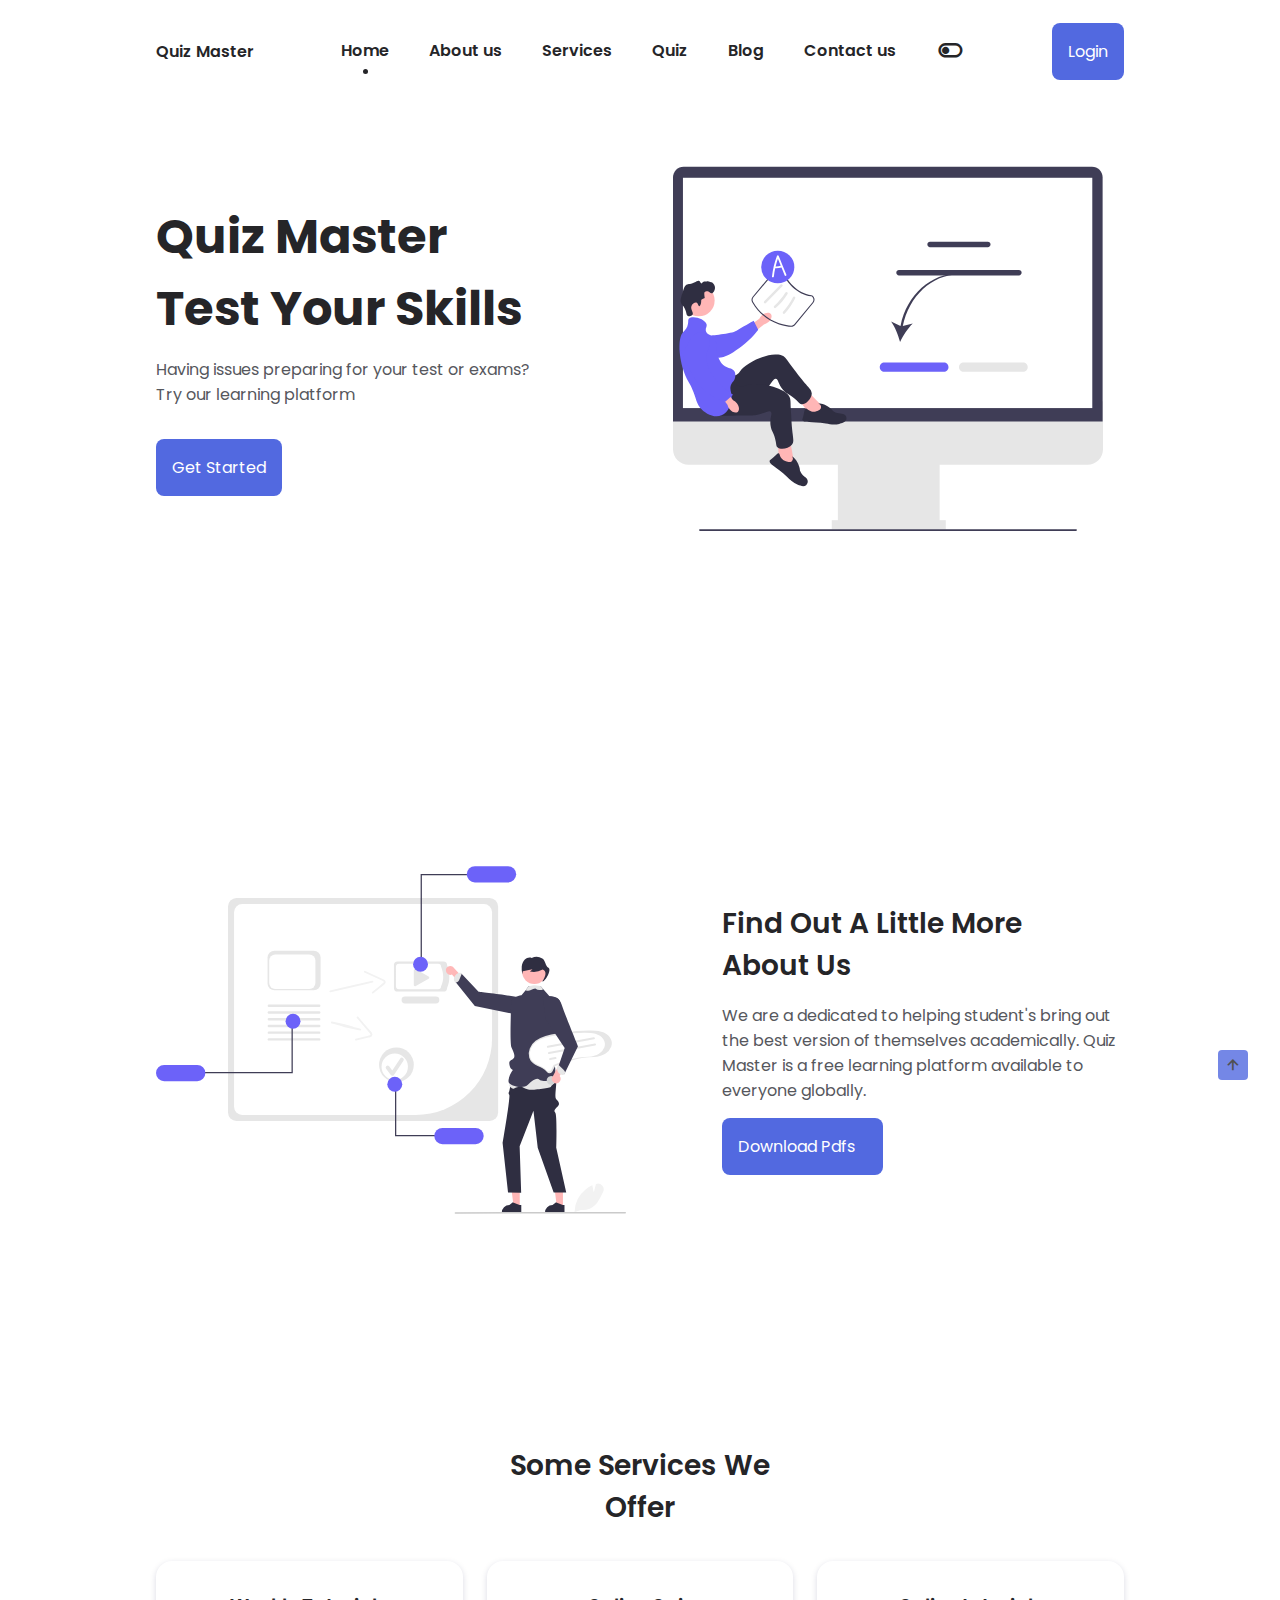
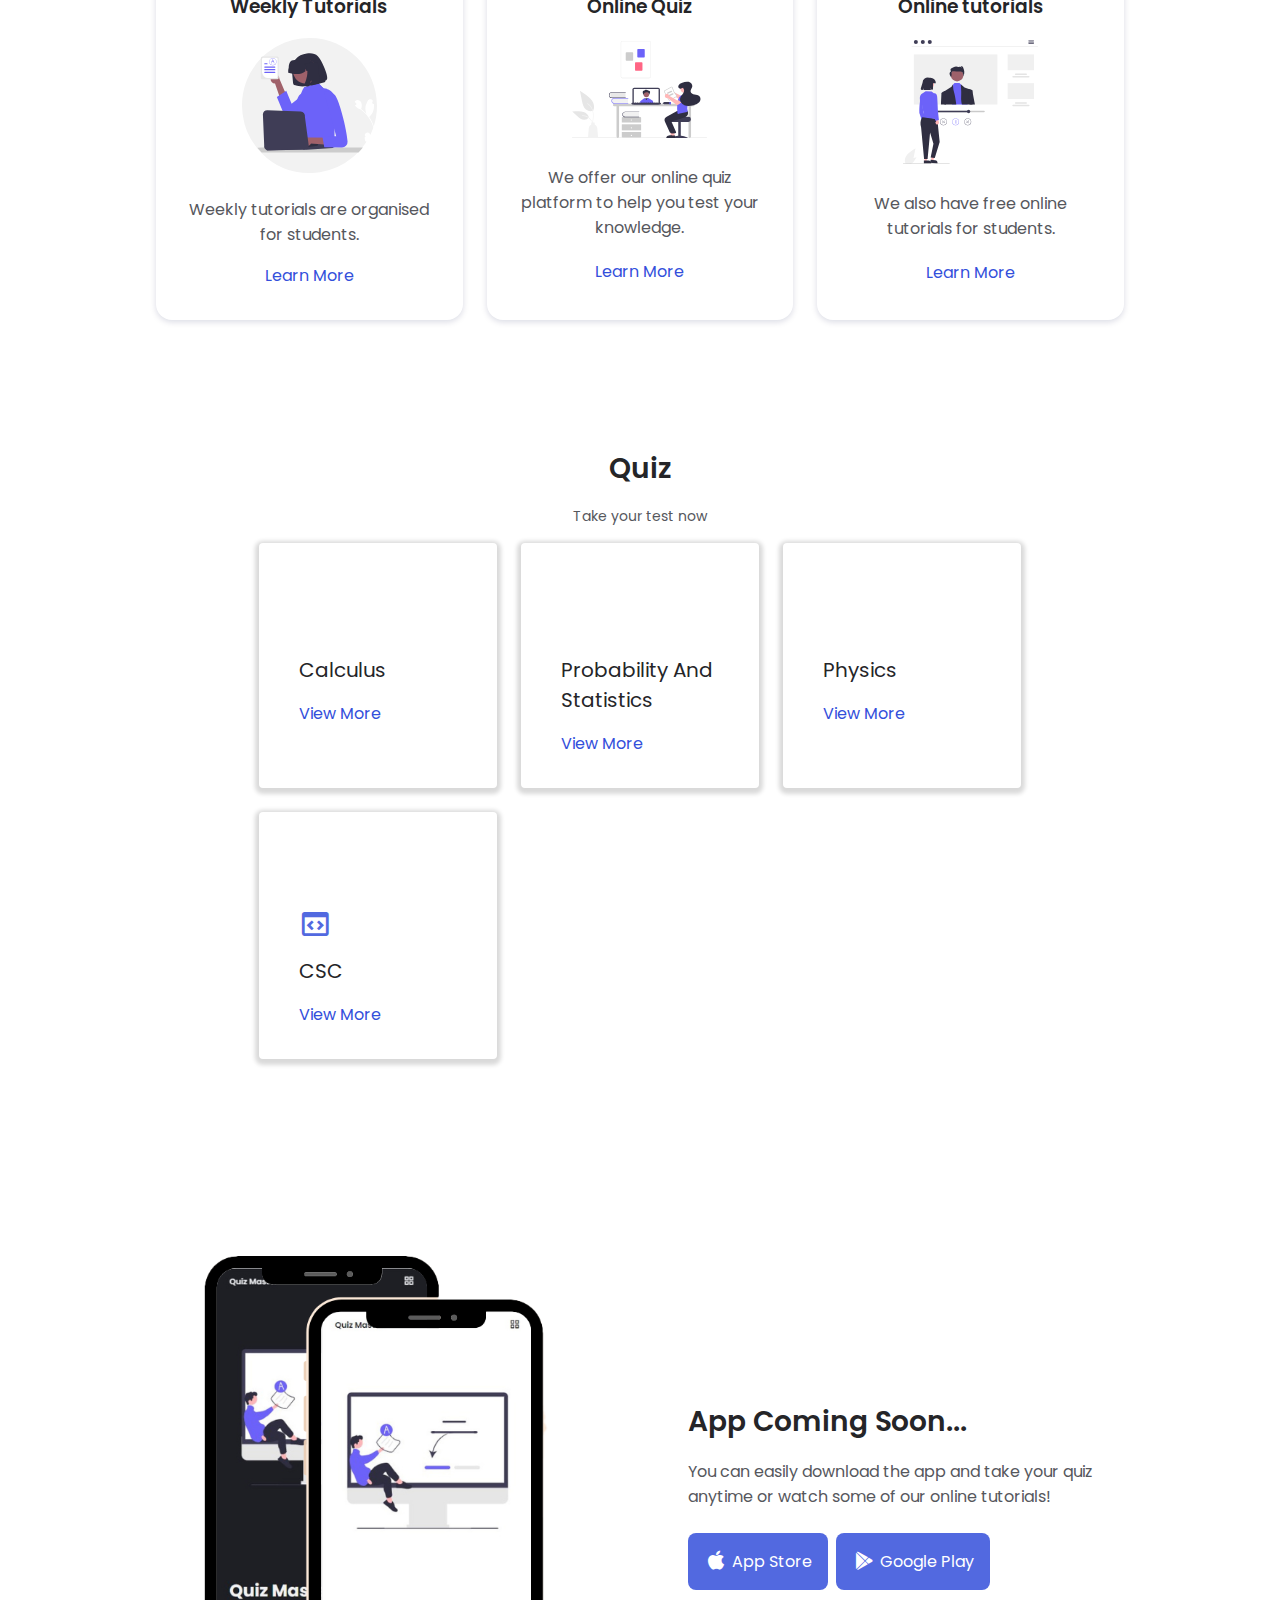
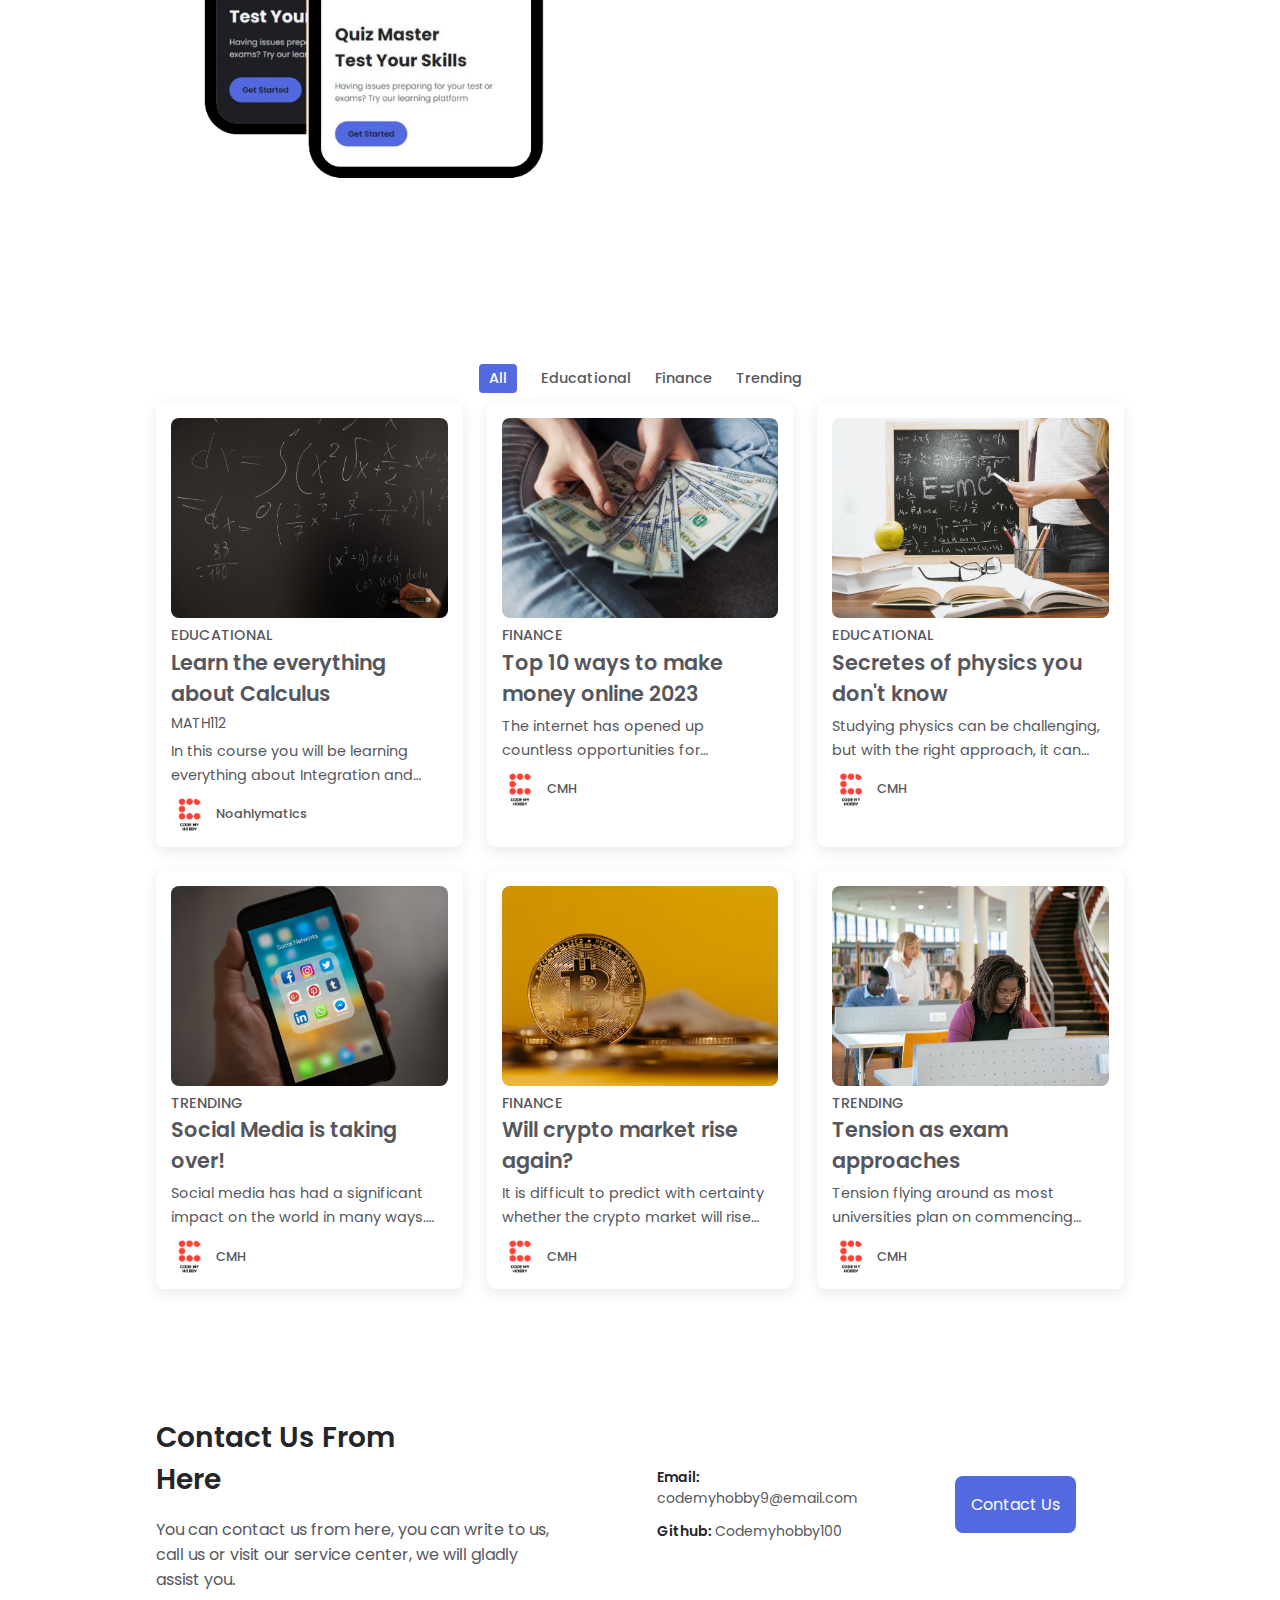
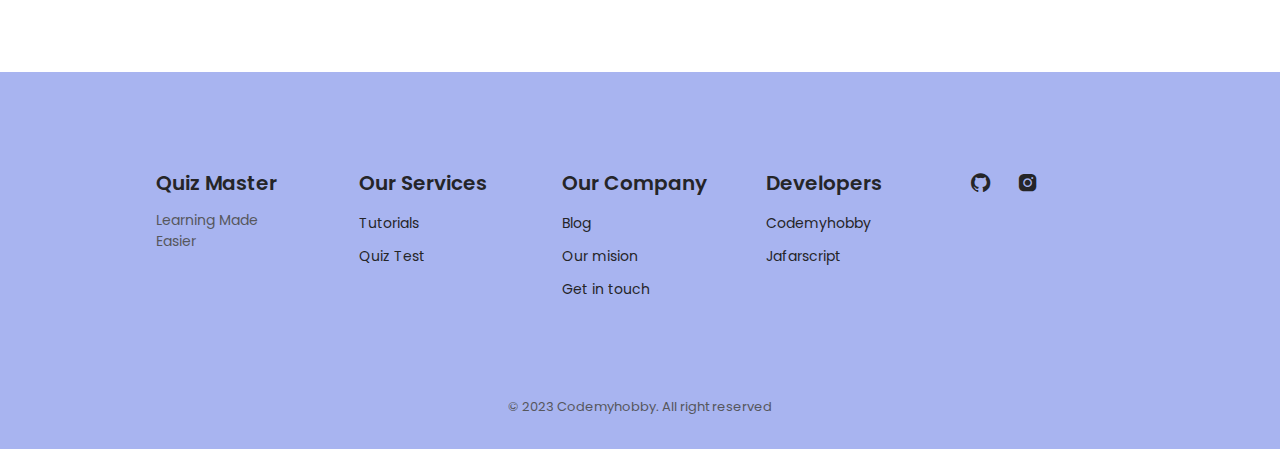
==== commit e890d786: "updated" ====
--- a/index.html
+++ b/index.html
@@ -52,7 +52,7 @@
                 <div class="nav__toggle" id="nav-toggle">
                     <i class='bx bx-grid-alt'></i>
                 </div>
-                <a href="login.html" class="button button_round"><i class='bx bxs-user-circle'></i></a>
+                <!-- <a href="login.html" class="button button_round"><i class='bx bxs-user-circle'></i></a> -->
                 <a href="login.html" class="button button__header">Login</a>
             </nav>
         </header>
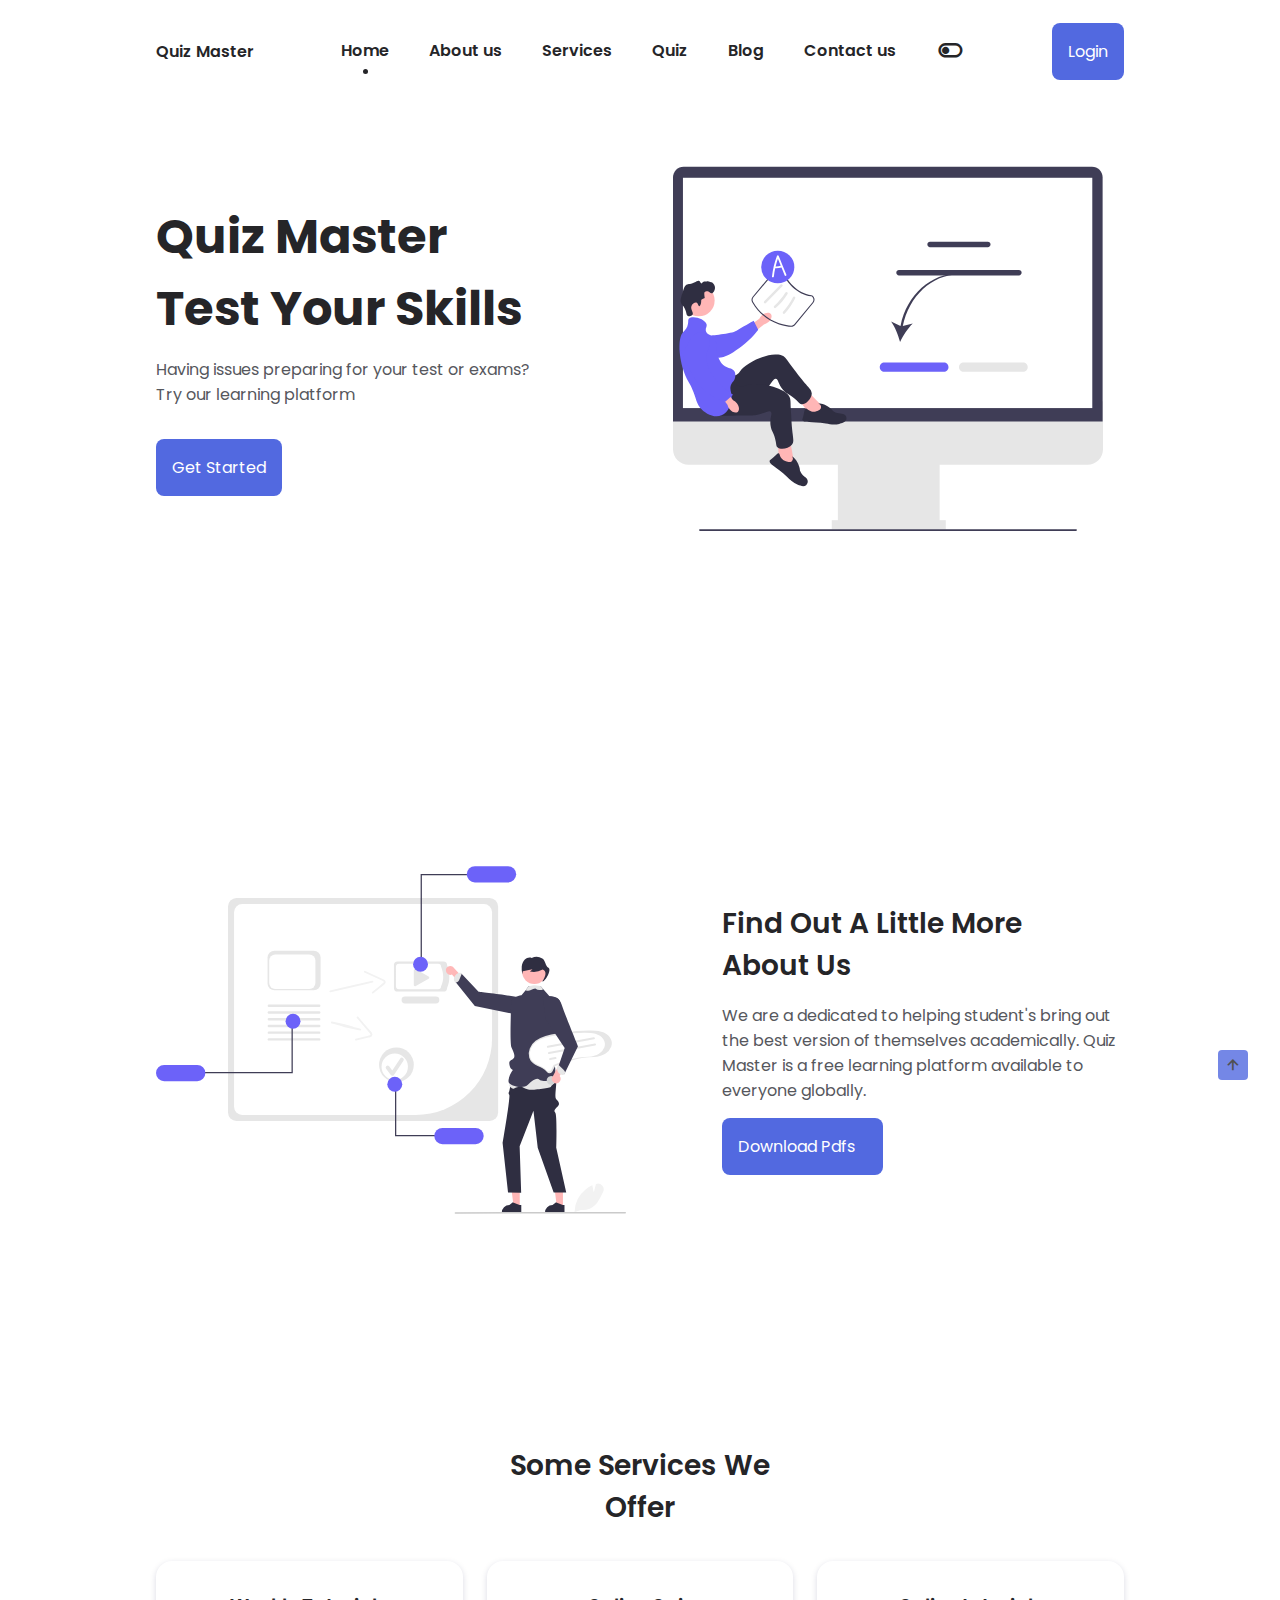
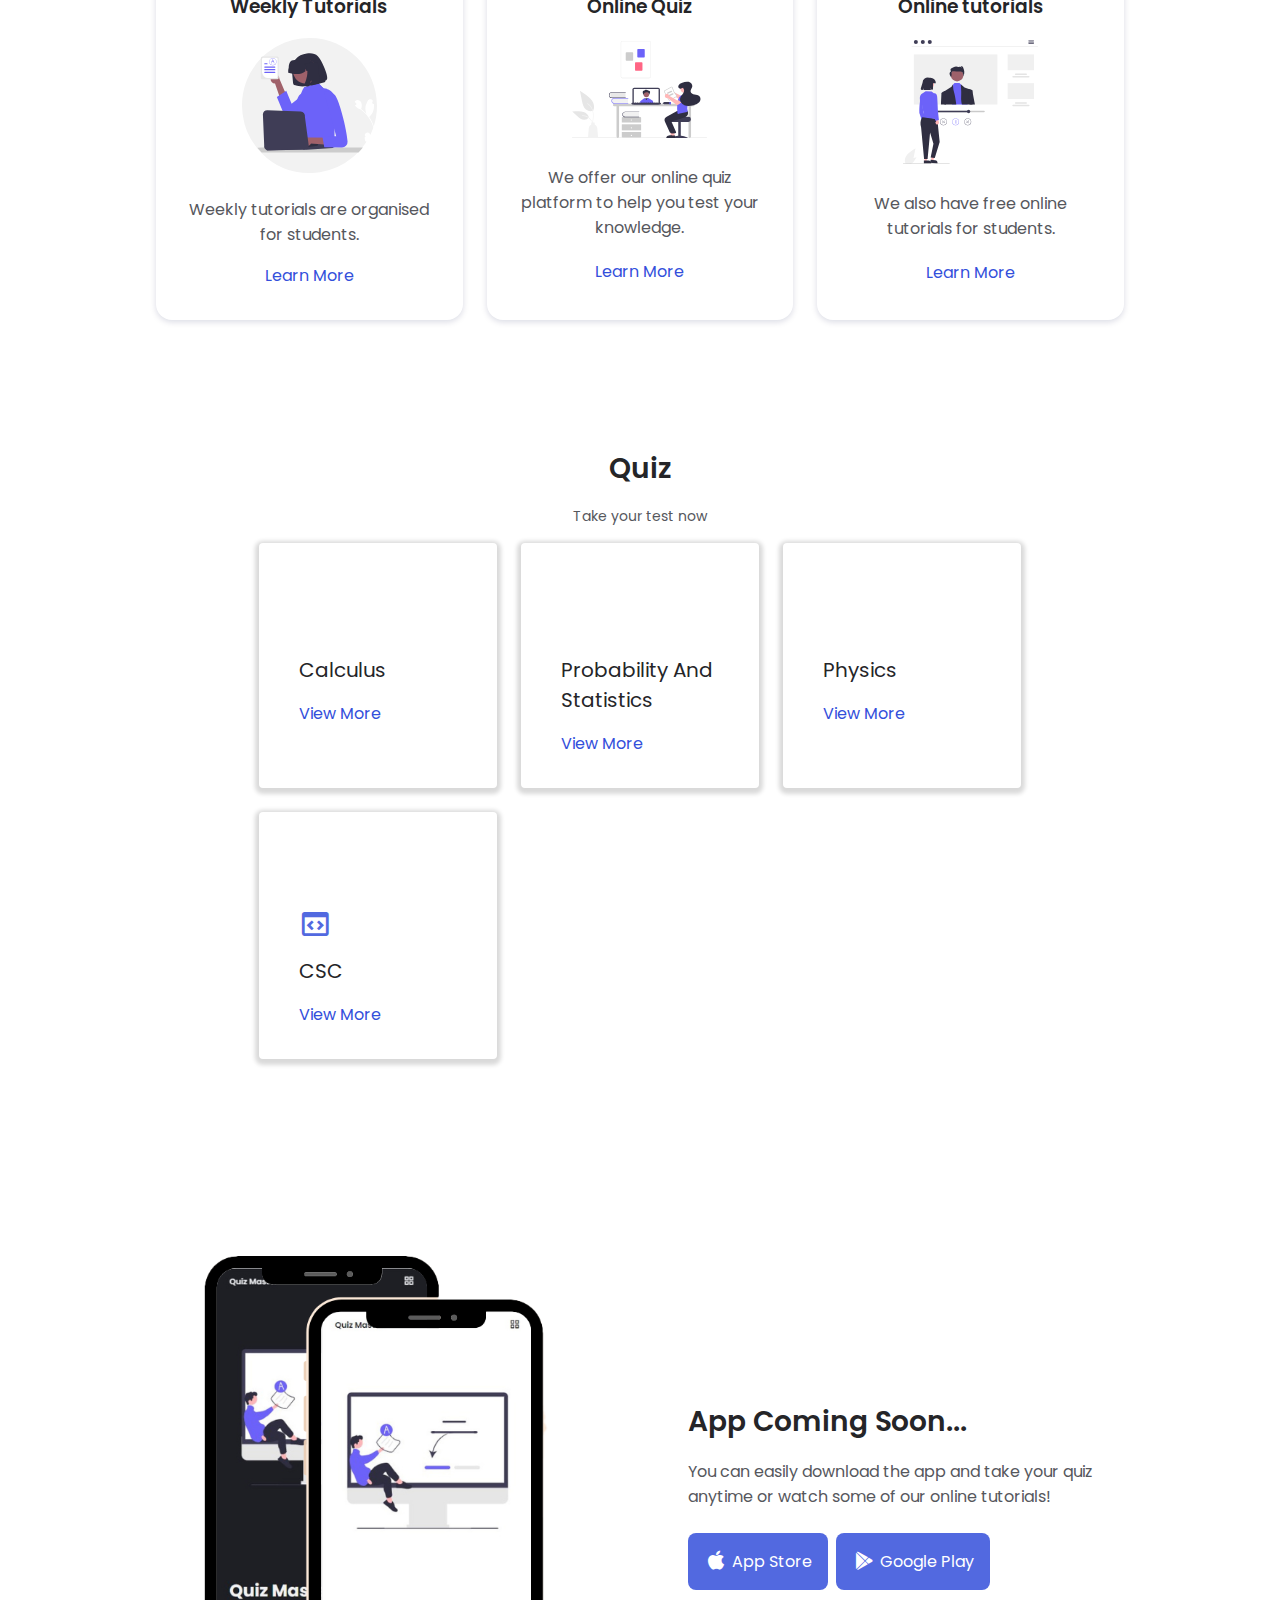
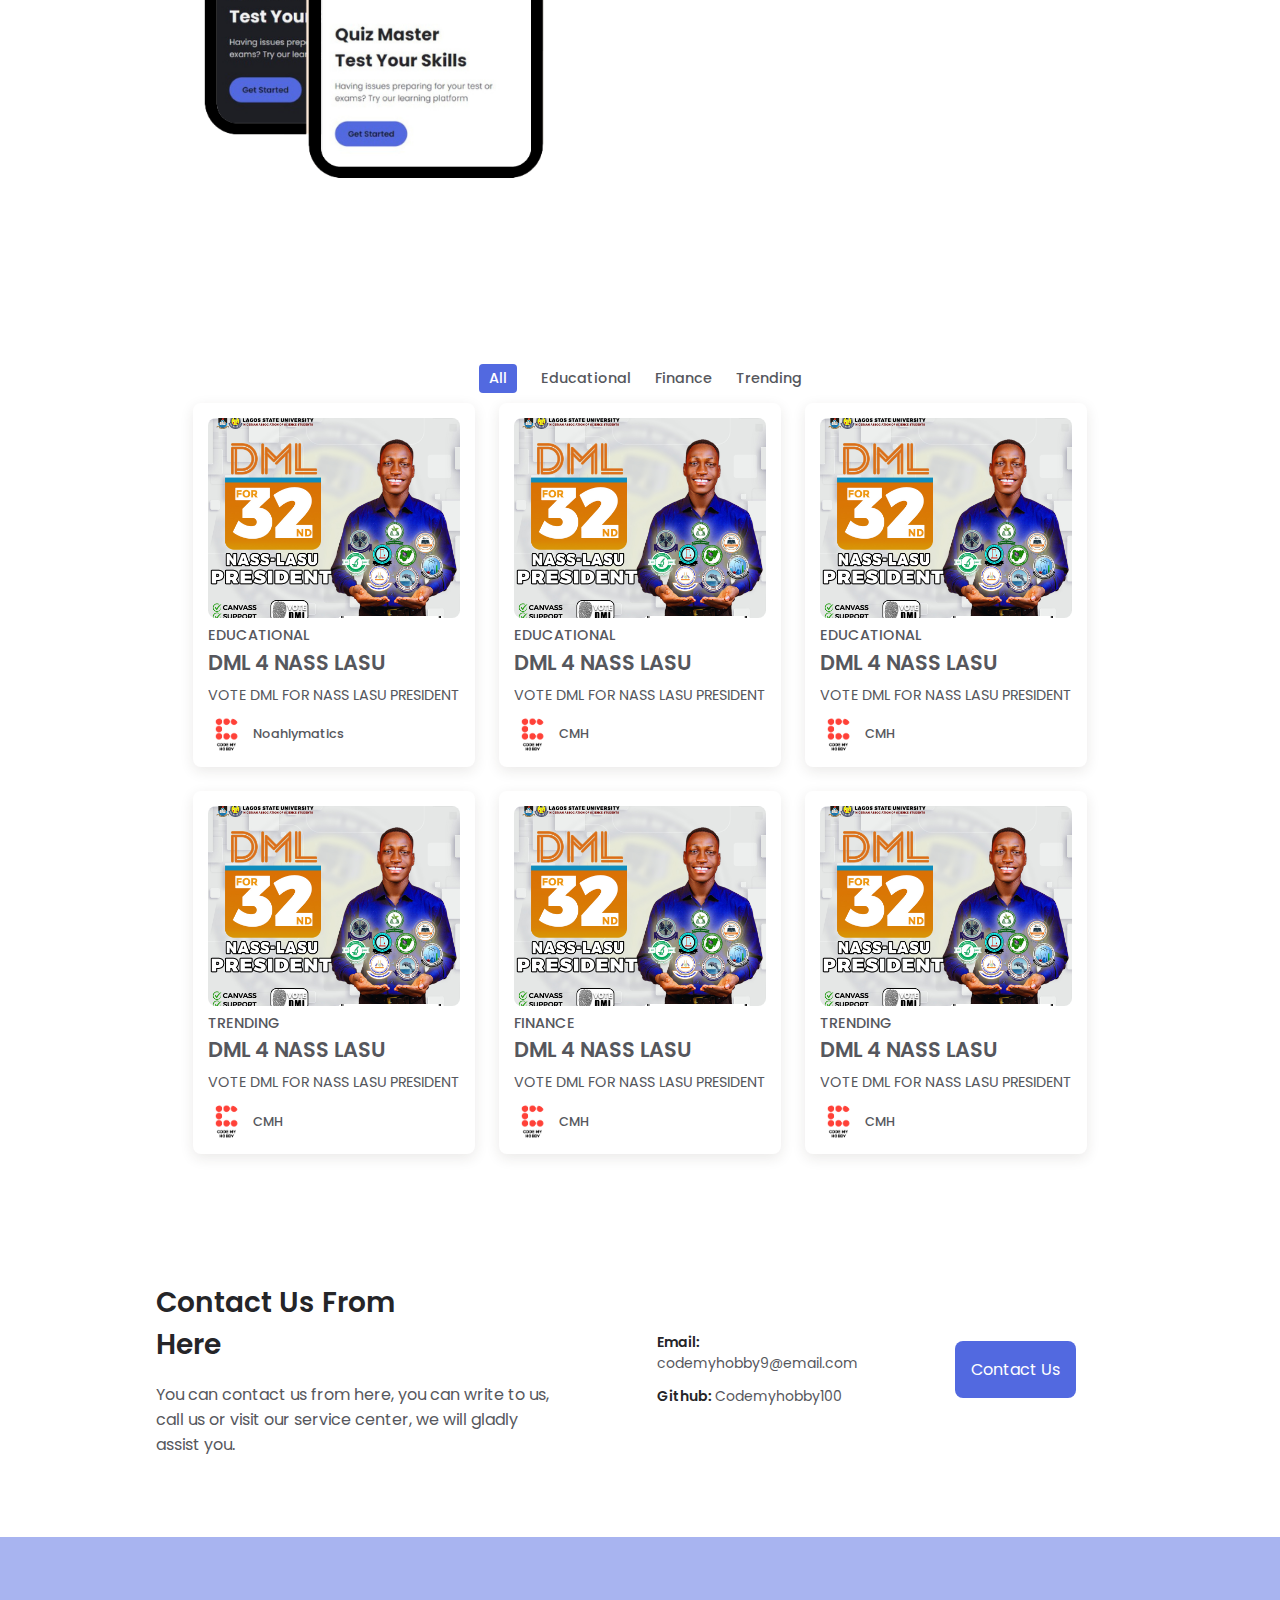
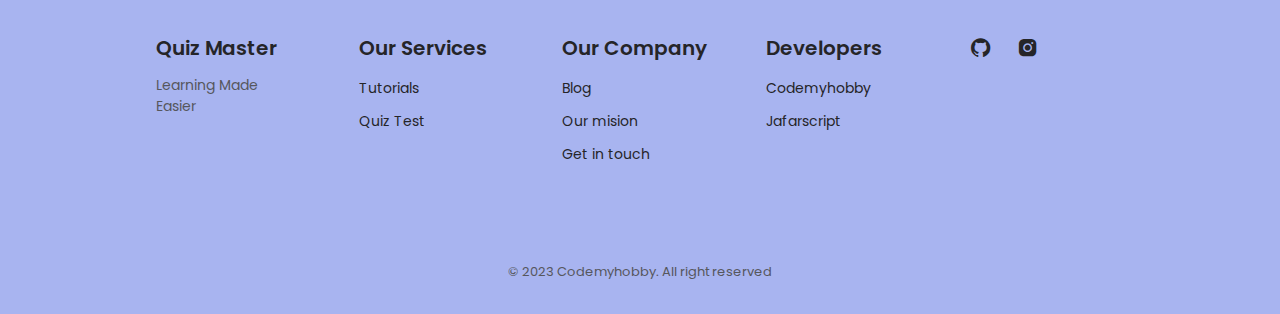
==== commit 3c43c789: "update" ====
--- a/index.html
+++ b/index.html
@@ -320,11 +320,10 @@
                 <div class="post container">
                     <!-- Post 1 -->
                     <div class="post-box educational">
-                        <img src="assets/img/blog1.jpg" alt="" class="post-img">
+                        <img src="assets/img/dml.jpg" alt="" class="post-img">
                         <h2 class="category">Educational</h2>
-                        <a href="https://www.youtube.com/@noahlymatics" class="post-title">Learn the everything about Calculus</a>
-                        <span class="post-date">Math112</span>
-                        <p class="post-description">In this course you will be learning everything about Integration and Diifferentiation with the help of an excellent tutor</p>
+                        <a href="#" class="post-title">DML 4 NASS LASU</a>
+                        <p class="post-description">VOTE DML FOR NASS LASU PRESIDENT</p>
                         <div class="profile">
                             <img src="assets/img/logo.png" alt="" class="profile-img">
                             <span class="profile-name">Noahlymatics</span>
@@ -332,10 +331,10 @@
                     </div>
                     <!-- Post 2 -->
                     <div class="post-box finance">
-                        <img src="assets/img/blog2.jpg" alt="" class="post-img">
-                        <h2 class="category">Finance</h2>
-                        <a href="#" class="post-title">Top 10 ways to make money online 2023</a>
-                        <p class="post-description">The internet has opened up countless opportunities for individuals to earn money from the comfort of their own homes. Whether you're looking for a side hustle or a full-time income, there are plenty of options available. In this guide, we'll explore the most popular and profitable ways to make money online in 2023, from starting your own business to freelancing and more. So, let's dive in!</p>
+                        <img src="assets/img/dml.jpg" alt="" class="post-img">
+                        <h2 class="category">Educational</h2>
+                        <a href="#" class="post-title">DML 4 NASS LASU</a>
+                        <p class="post-description">VOTE DML FOR NASS LASU PRESIDENT</p>
                         <div class="profile">
                             <img src="assets/img/logo.png" alt="" class="profile-img">
                             <span class="profile-name">CMH</span>
@@ -343,10 +342,10 @@
                     </div>
                     <!-- Post 3 -->
                     <div class="post-box educational">
-                        <img src="assets/img/blog3.jpg" alt="" class="post-img">
+                        <img src="assets/img/dml.jpg" alt="" class="post-img">
                         <h2 class="category">Educational</h2>
-                        <a href="#" class="post-title">Secretes of physics you don't know</a>
-                        <p class="post-description">Studying physics can be challenging, but with the right approach, it can also be very rewarding. Here are some tips for studying physics</p>
+                        <a href="#" class="post-title">DML 4 NASS LASU</a>
+                        <p class="post-description">VOTE DML FOR NASS LASU PRESIDENT</p>
                         <div class="profile">
                             <img src="assets/img/logo.png" alt="" class="profile-img">
                             <span class="profile-name">CMH</span>
@@ -354,10 +353,10 @@
                     </div>
                     <!-- Post 4 -->
                     <div class="post-box trending">
-                        <img src="assets/img/blog4.jpg" alt="" class="post-img">
+                        <img src="assets/img/dml.jpg" alt="" class="post-img">
                         <h2 class="category">Trending</h2>
-                        <a href="#" class="post-title">Social Media is taking over!</a>
-                        <p class="post-description">Social media has had a significant impact on the world in many ways. Some of the ways that social media is affecting the world include.</p>
+                        <a href="#" class="post-title">DML 4 NASS LASU</a>
+                        <p class="post-description">VOTE DML FOR NASS LASU PRESIDENT</p>
                         <div class="profile">
                             <img src="assets/img/logo.png" alt="" class="profile-img">
                             <span class="profile-name">CMH</span>
@@ -365,10 +364,10 @@
                     </div>
                     <!-- Post 5 -->
                     <div class="post-box finance">
-                        <img src="assets/img/btc.jpg" alt="" class="post-img">
+                        <img src="assets/img/dml.jpg" alt="" class="post-img">
                         <h2 class="category">Finance</h2>
-                        <a href="#" class="post-title">Will crypto market rise again?</a>
-                        <p class="post-description">It is difficult to predict with certainty whether the crypto market will rise again. The cryptocurrency market is highly volatile and subject to many factors, including investor sentiment, government regulations, and global economic conditions.</p>
+                        <a href="#" class="post-title">DML 4 NASS LASU</a>
+                        <p class="post-description">VOTE DML FOR NASS LASU PRESIDENT</p>
                         <div class="profile">
                             <img src="assets/img/logo.png" alt="" class="profile-img">
                             <span class="profile-name">CMH</span>
@@ -376,10 +375,10 @@
                     </div>
                     <!-- Post 6 -->
                     <div class="post-box trending">
-                        <img src="assets/img/reading.jpg" alt="" class="post-img">
+                        <img src="assets/img/dml.jpg" alt="" class="post-img">
                         <h2 class="category">Trending</h2>
-                        <a href="#" class="post-title">Tension as exam approaches</a>
-                        <p class="post-description">Tension flying around as most universities plan on commencing exams as soon as possible.</p>
+                        <a href="#" class="post-title">DML 4 NASS LASU</a>
+                        <p class="post-description">VOTE DML FOR NASS LASU PRESIDENT</p>
                         <div class="profile">
                             <img src="assets/img/logo.png" alt="" class="profile-img">
                             <span class="profile-name">CMH</span>
